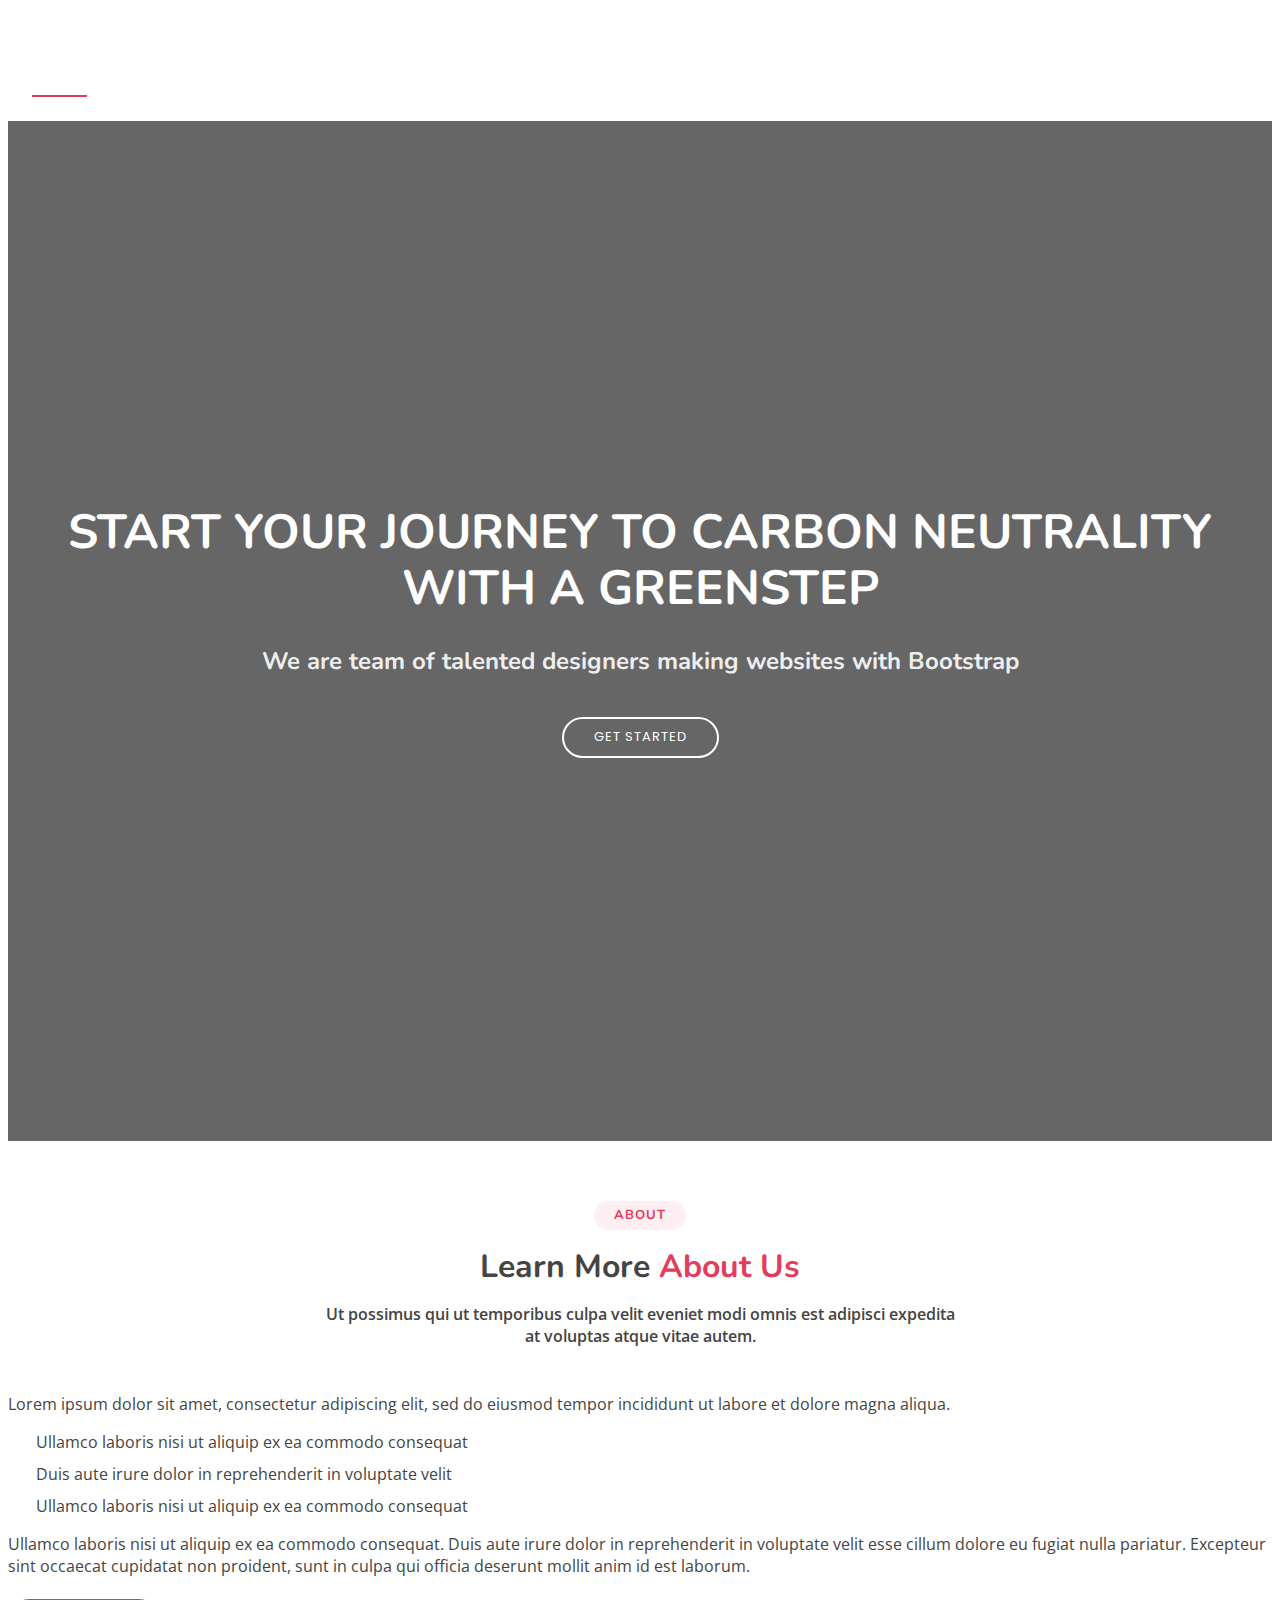
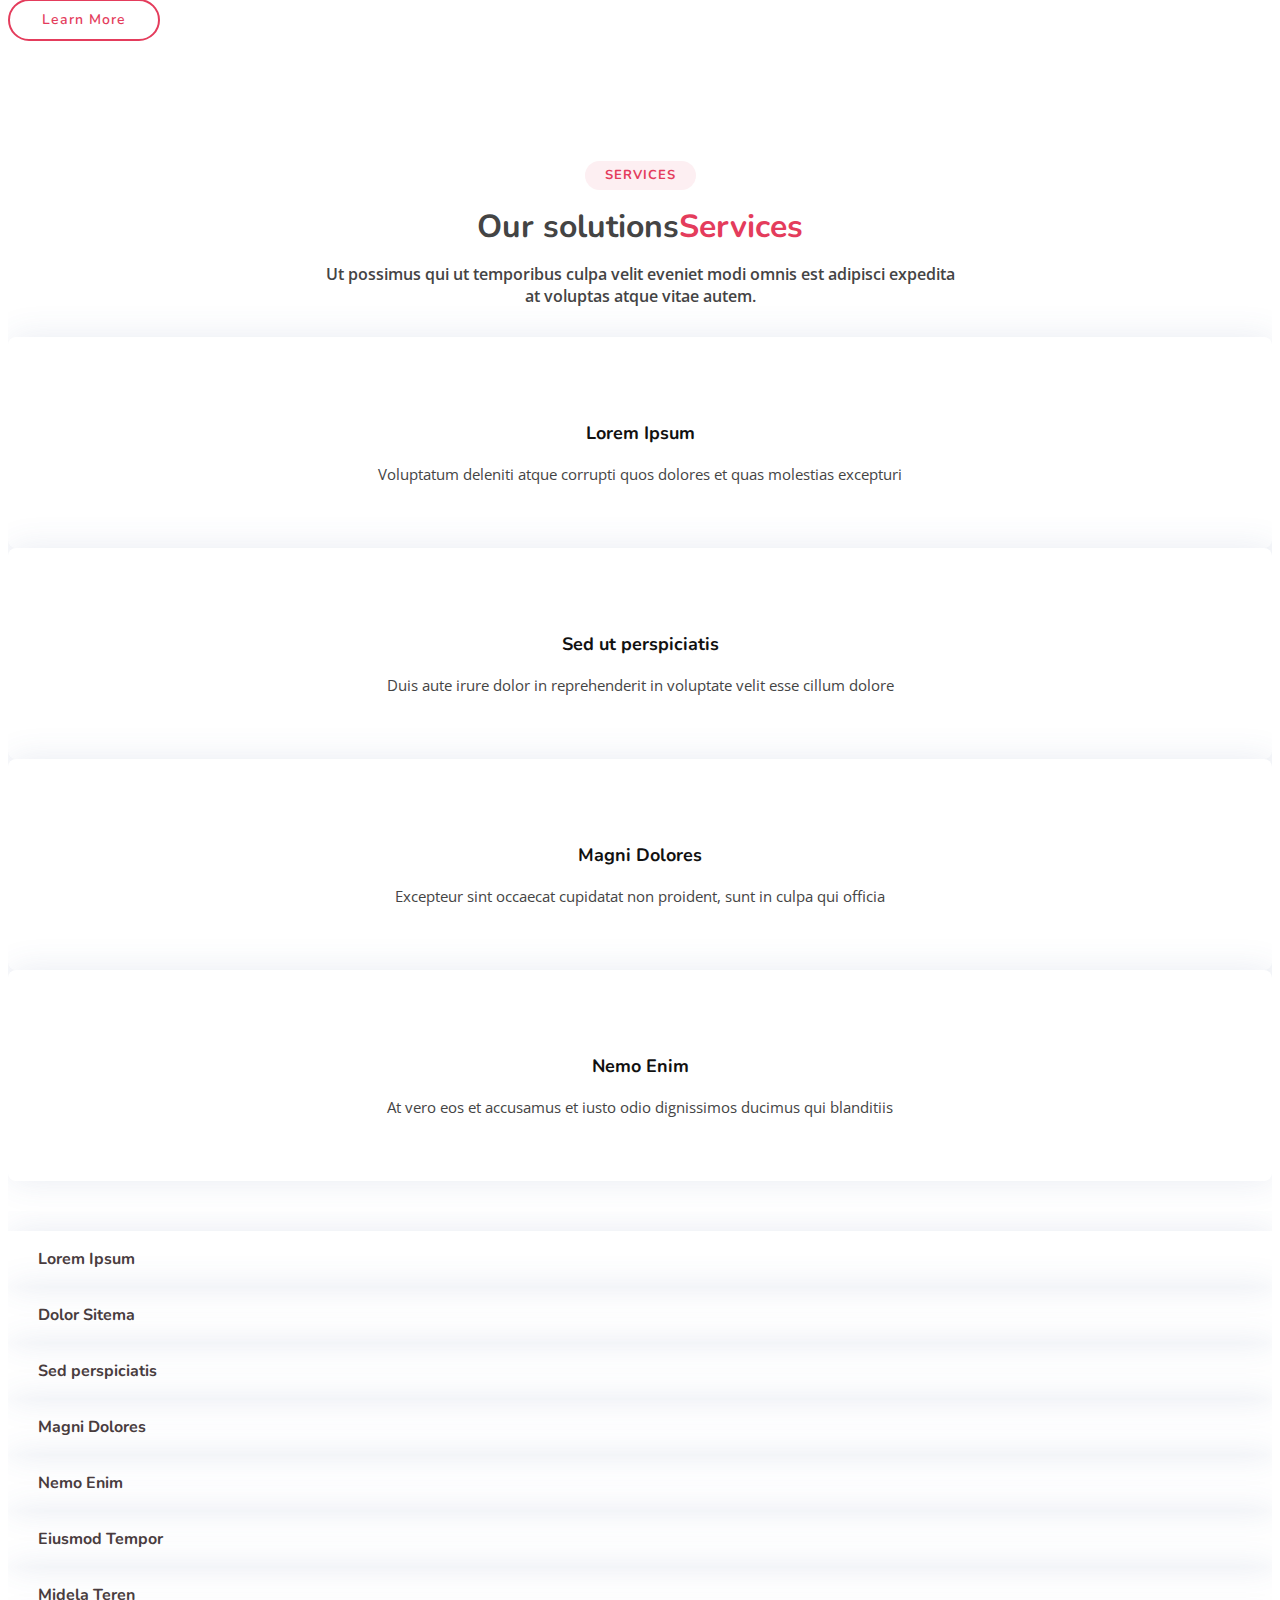
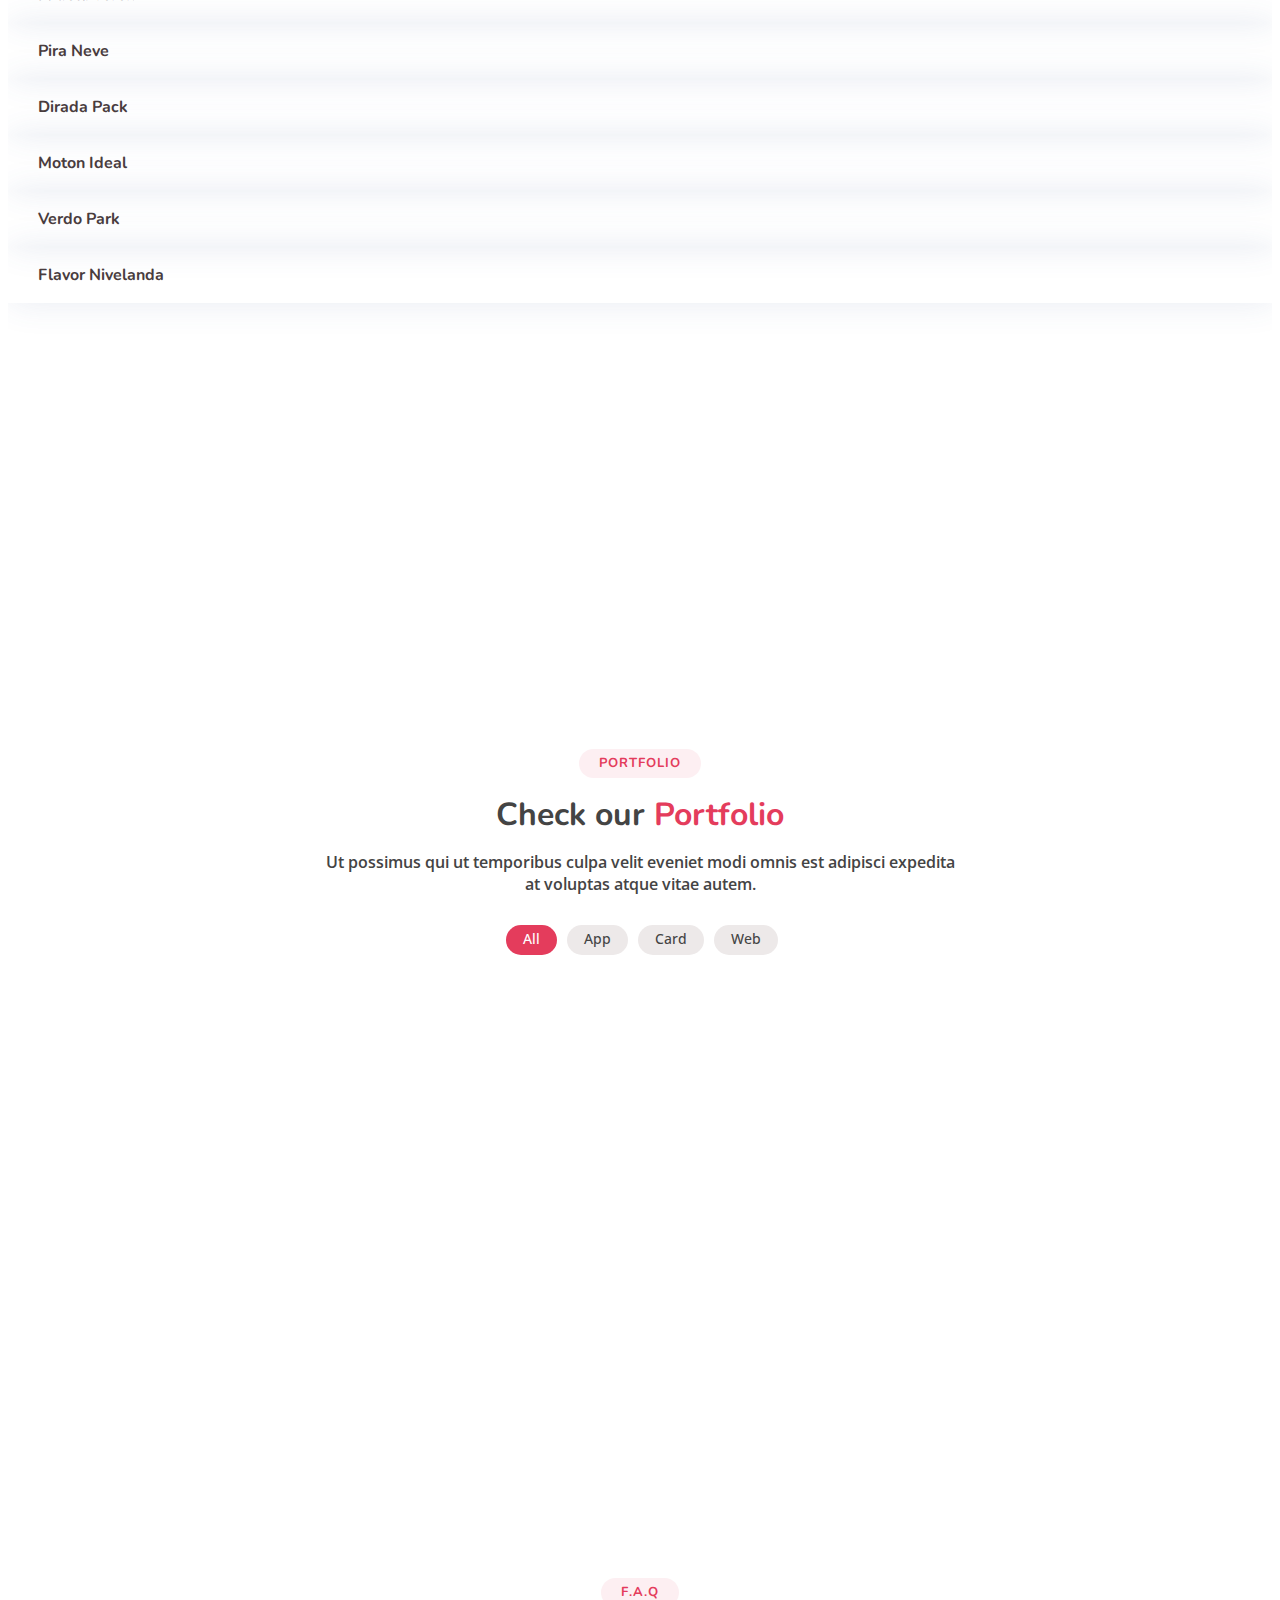
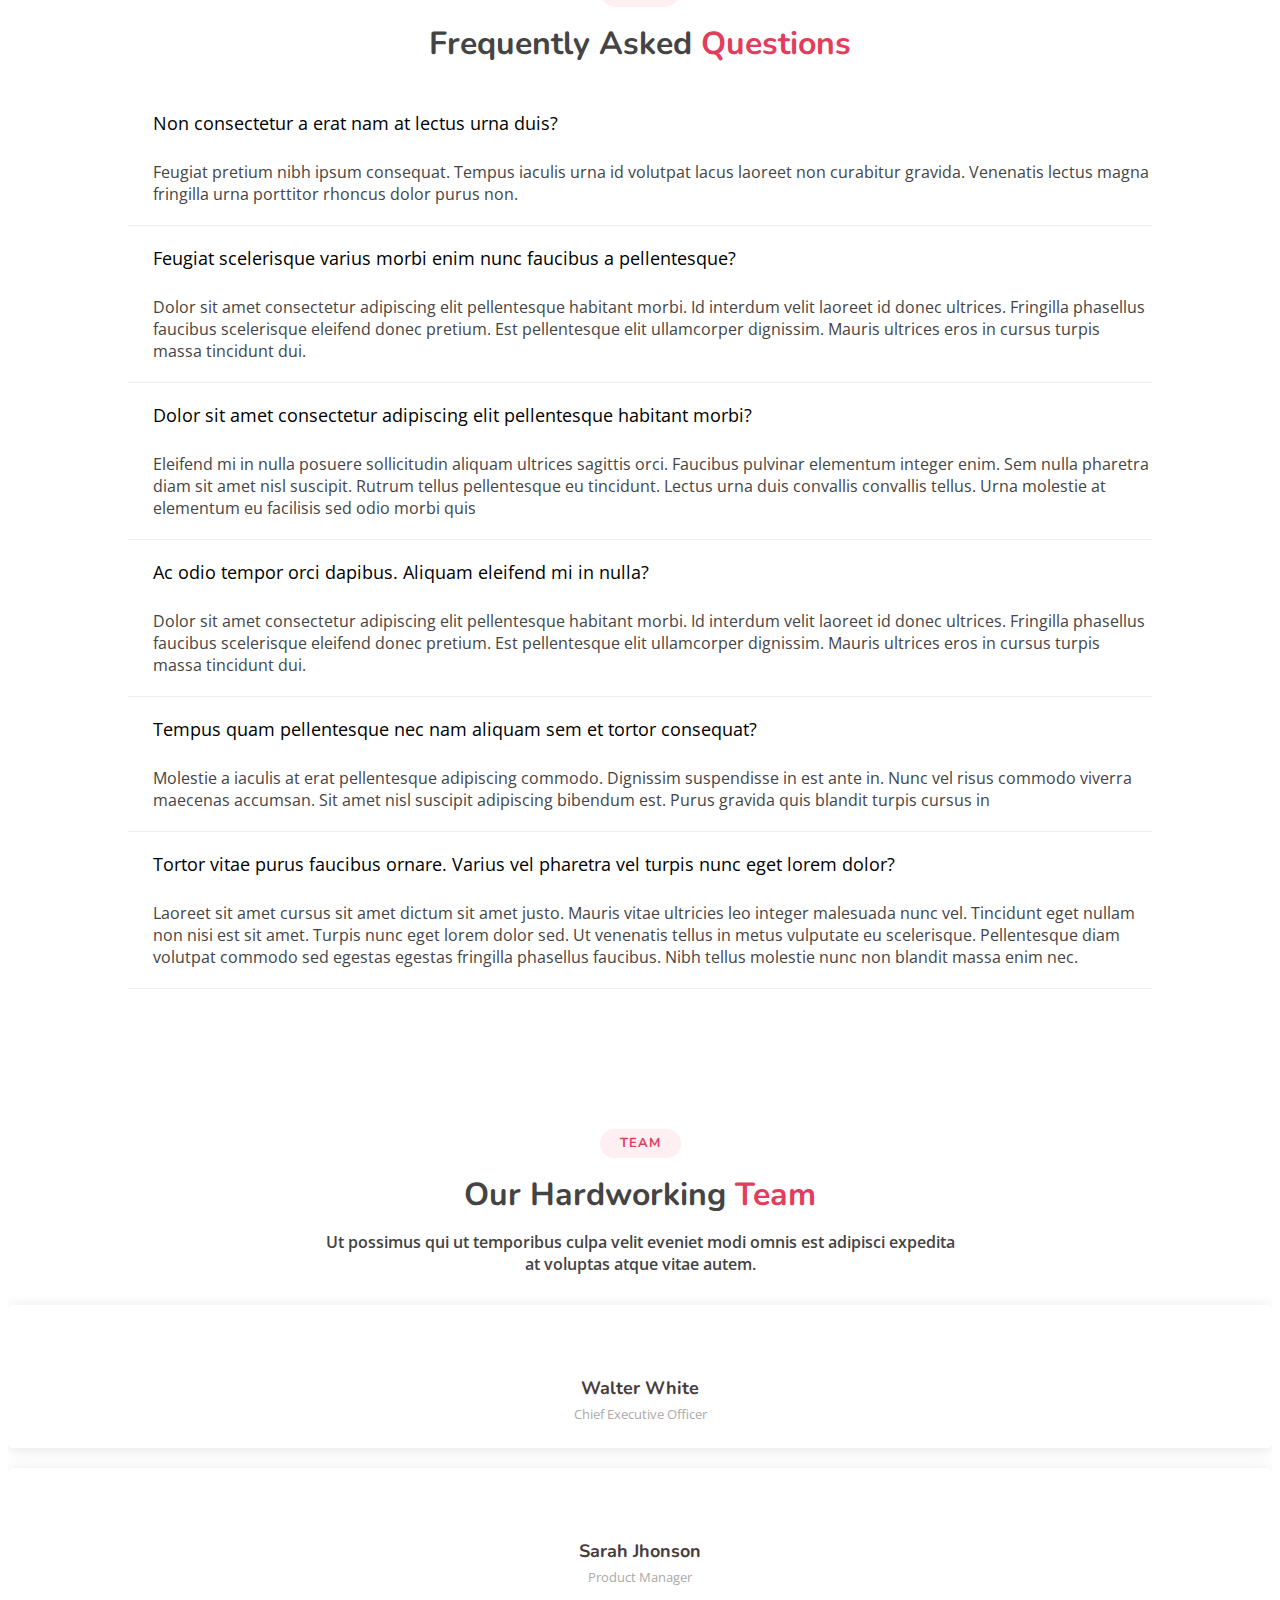
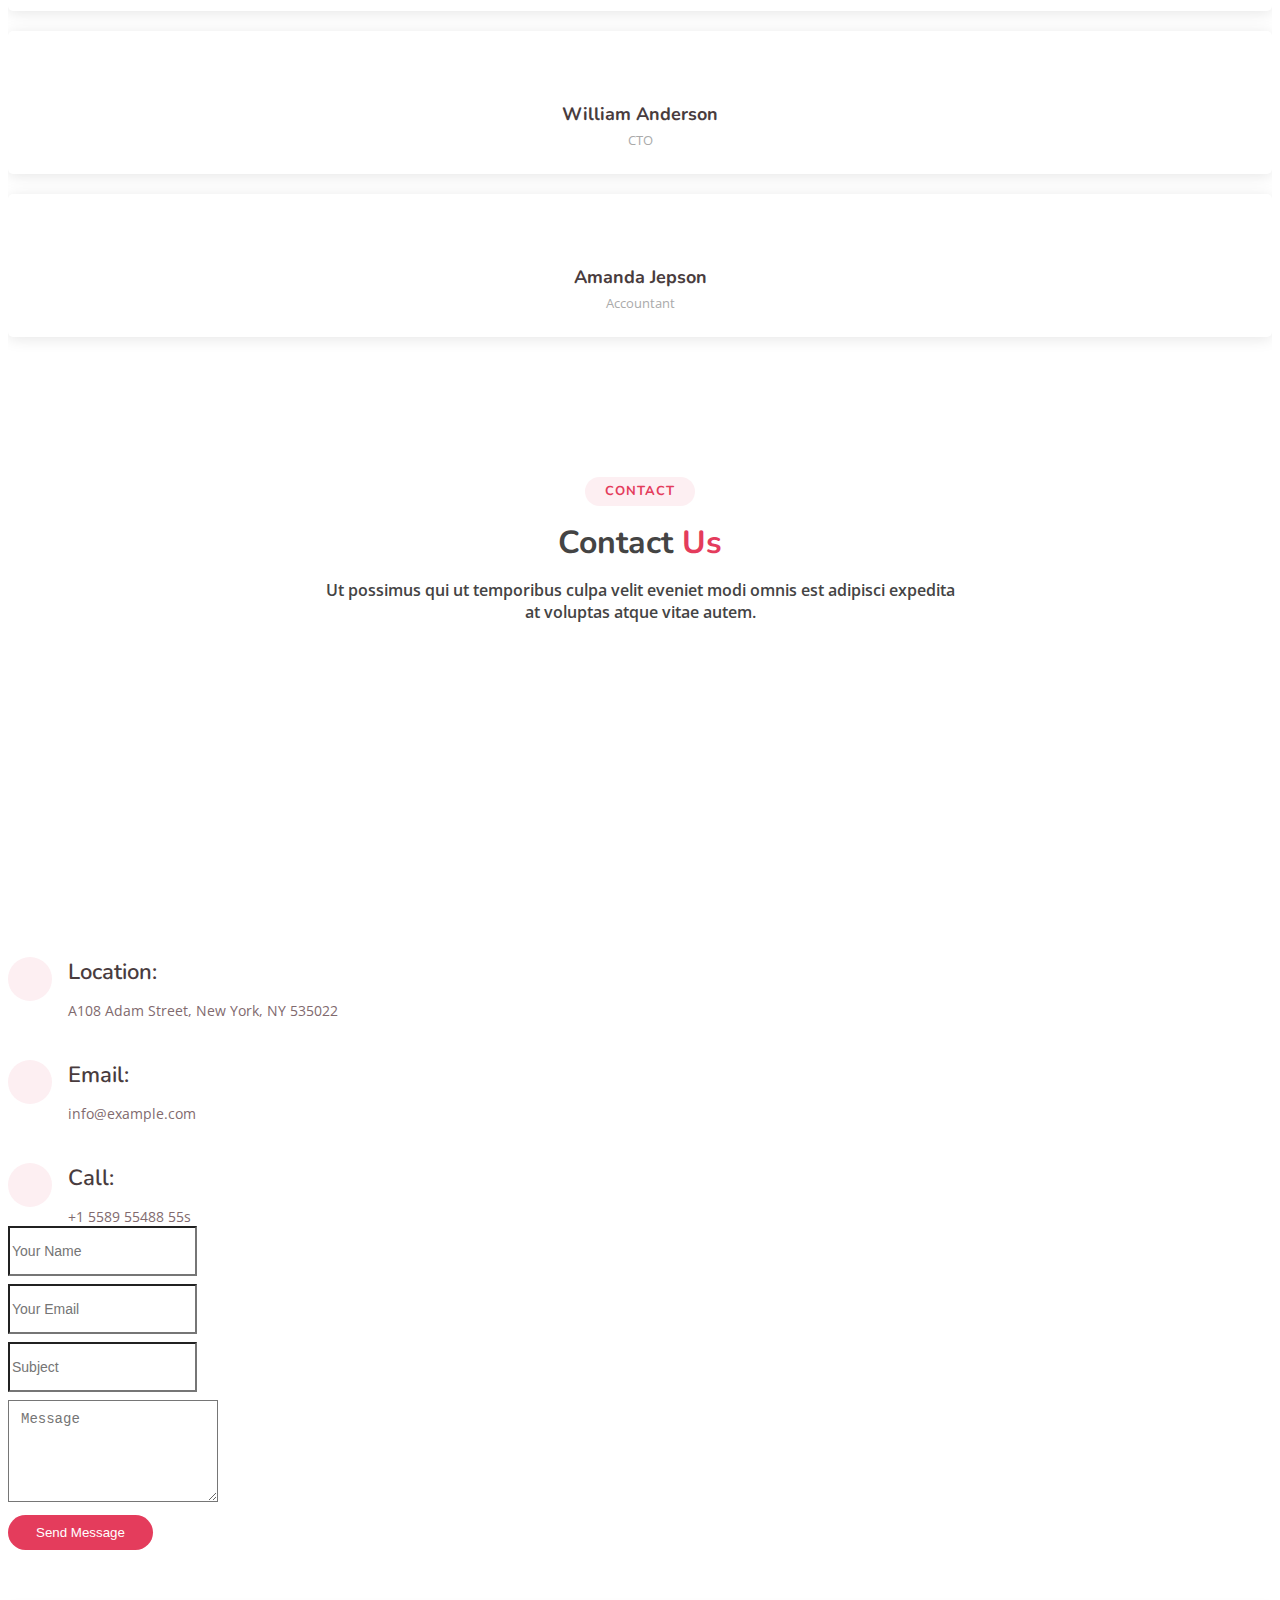
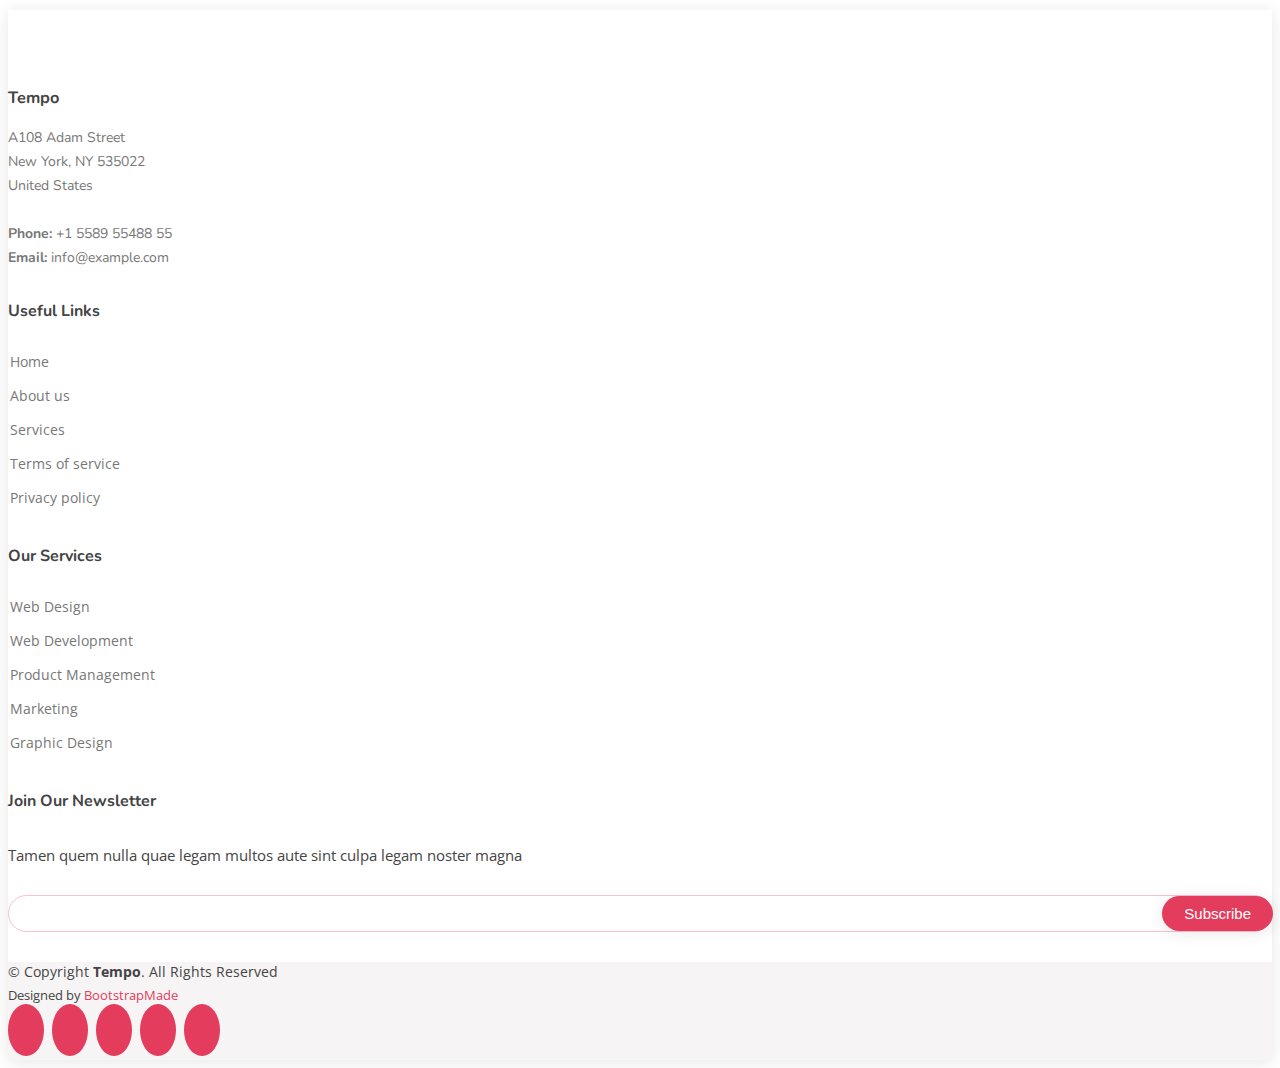
==== index.html @ c3f95649 "add video background" ====
<!DOCTYPE html>
<html lang="en">

<head>
  <meta charset="utf-8">
  <meta content="width=device-width, initial-scale=1.0" name="viewport">

  <title>Tempo Bootstrap Template - Index</title>
  <meta content="" name="description">
  <meta content="" name="keywords">

  <!-- Favicons -->
  <link href="assets/img/favicon.png" rel="icon">
  <link href="assets/img/apple-touch-icon.png" rel="apple-touch-icon">

  <!-- Google Fonts -->
  <link href="https://fonts.googleapis.com/css?family=Open+Sans:300,300i,400,400i,600,600i,700,700i|Nunito:300,300i,400,400i,600,600i,700,700i|Poppins:300,300i,400,400i,500,500i,600,600i,700,700i" rel="stylesheet">

  <!-- Vendor CSS Files -->
  <link href="assets/vendor/bootstrap/css/bootstrap.min.css" rel="stylesheet">
  <link href="assets/vendor/bootstrap-icons/bootstrap-icons.css" rel="stylesheet">
  <link href="assets/vendor/boxicons/css/boxicons.min.css" rel="stylesheet">
  <link href="assets/vendor/glightbox/css/glightbox.min.css" rel="stylesheet">
  <link href="assets/vendor/remixicon/remixicon.css" rel="stylesheet">
  <link href="assets/vendor/swiper/swiper-bundle.min.css" rel="stylesheet">

  <!-- Template Main CSS File -->
  <link href="assets/css/style.css" rel="stylesheet">

  <!-- =======================================================
  * Template Name: Tempo - v4.7.0
  * Template URL: https://bootstrapmade.com/tempo-free-onepage-bootstrap-theme/
  * Author: BootstrapMade.com
  * License: https://bootstrapmade.com/license/
  ======================================================== -->
</head>

<body>

  <!-- ======= Header ======= -->
  <header id="header" class="fixed-top ">
    <div class="container d-flex align-items-center justify-content-between">

      <h1 class="logo"><a href="index.html">Greenstep</a></h1>
      <!-- Uncomment below if you prefer to use an image logo -->
      <!-- <a href="index.html" class="logo"><img src="assets/img/logo.png" alt="" class="img-fluid"></a>-->

      <nav id="navbar" class="navbar">
        <ul>
          <li><a class="nav-link scrollto active" href="#hero">Home</a></li>
          <li><a class="nav-link scrollto" href="#about">About</a></li>
          <li><a class="nav-link scrollto" href="#services">Solutions</a></li>
          <li><a class="nav-link scrollto " href="#portfolio">Portfolio</a></li>
          <li><a class="nav-link scrollto" href="#team">Team</a></li>
          <li><a href="blog.html">Blog</a></li>
          <li><a href="impressum.html">Impressum</a></li> 
          <li><a class="nav-link scrollto" href="#contact">Contact</a></li>
        </ul>
        <i class="bi bi-list mobile-nav-toggle"></i>
      </nav><!-- .navbar -->

    </div>
  </header><!-- End Header -->

  <!-- ======= Hero Section ======= -->
  <section id="hero">
    <video autoplay muted loop id="forrestVideo">
      <source  src="/assets/forrest.mp4" type="video/mp4">
    </video>
    <div class="hero-container">
      
      <h1>Start your journey to carbon neutrality with a greenstep</h1>
      <h2>We are team of talented designers making websites with Bootstrap</h2>
      <a href="#about" class="btn-get-started scrollto">Get Started</a>
      
    </div>
  </section><!-- End Hero -->

  <main id="main">

    <!-- ======= About Section ======= -->
    <section id="about" class="about">
      <div class="container">

        <div class="section-title">
          <h2>About</h2>
          <h3>Learn More <span>About Us</span></h3>
          <p>Ut possimus qui ut temporibus culpa velit eveniet modi omnis est adipisci expedita at voluptas atque vitae autem.</p>
        </div>

        <div class="row content">
          <div class="col-lg-6">
            <p>
              Lorem ipsum dolor sit amet, consectetur adipiscing elit, sed do eiusmod tempor incididunt ut labore et dolore
              magna aliqua.
            </p>
            <ul>
              <li><i class="ri-check-double-line"></i> Ullamco laboris nisi ut aliquip ex ea commodo consequat</li>
              <li><i class="ri-check-double-line"></i> Duis aute irure dolor in reprehenderit in voluptate velit</li>
              <li><i class="ri-check-double-line"></i> Ullamco laboris nisi ut aliquip ex ea commodo consequat</li>
            </ul>
          </div>
          <div class="col-lg-6 pt-4 pt-lg-0">
            <p>
              Ullamco laboris nisi ut aliquip ex ea commodo consequat. Duis aute irure dolor in reprehenderit in voluptate
              velit esse cillum dolore eu fugiat nulla pariatur. Excepteur sint occaecat cupidatat non proident, sunt in
              culpa qui officia deserunt mollit anim id est laborum.
            </p>
            <a href="#" class="btn-learn-more">Learn More</a>
          </div>
        </div>

      </div>
    </section><!-- End About Section -->

    <!-- ======= Services Section ======= -->
    <section id="services" class="services">
      <div class="container">

        <div class="section-title">
          <h2>Services</h2>
          <h3>Our solutions<span>Services</span></h3>
          <p>Ut possimus qui ut temporibus culpa velit eveniet modi omnis est adipisci expedita at voluptas atque vitae autem.</p>
        </div>

        <div class="row">
          <div class="col-md-6 col-lg-3 d-flex align-items-stretch mb-5 mb-lg-0">
            <div class="icon-box">
              <div class="icon"><i class="bx bxl-dribbble"></i></div>
              <h4 class="title"><a href="">Lorem Ipsum</a></h4>
              <p class="description">Voluptatum deleniti atque corrupti quos dolores et quas molestias excepturi</p>
            </div>
          </div>

          <div class="col-md-6 col-lg-3 d-flex align-items-stretch mb-5 mb-lg-0">
            <div class="icon-box">
              <div class="icon"><i class="bx bx-file"></i></div>
              <h4 class="title"><a href="">Sed ut perspiciatis</a></h4>
              <p class="description">Duis aute irure dolor in reprehenderit in voluptate velit esse cillum dolore</p>
            </div>
          </div>

          <div class="col-md-6 col-lg-3 d-flex align-items-stretch mb-5 mb-lg-0">
            <div class="icon-box">
              <div class="icon"><i class="bx bx-tachometer"></i></div>
              <h4 class="title"><a href="">Magni Dolores</a></h4>
              <p class="description">Excepteur sint occaecat cupidatat non proident, sunt in culpa qui officia</p>
            </div>
          </div>

          <div class="col-md-6 col-lg-3 d-flex align-items-stretch mb-5 mb-lg-0">
            <div class="icon-box">
              <div class="icon"><i class="bx bx-world"></i></div>
              <h4 class="title"><a href="">Nemo Enim</a></h4>
              <p class="description">At vero eos et accusamus et iusto odio dignissimos ducimus qui blanditiis</p>
            </div>
          </div>

        </div>

      </div>
    </section><!-- End Services Section -->

    <!-- ======= Features Section ======= -->
    <section id="features" class="features">
      <div class="container">

        <div class="row">
          <div class="col-lg-3 col-md-4 col-6 col-6">
            <div class="icon-box">
              <i class="ri-store-line" style="color: #ffbb2c;"></i>
              <h3><a href="">Lorem Ipsum</a></h3>
            </div>
          </div>
          <div class="col-lg-3 col-md-4 col-6">
            <div class="icon-box">
              <i class="ri-bar-chart-box-line" style="color: #5578ff;"></i>
              <h3><a href="">Dolor Sitema</a></h3>
            </div>
          </div>
          <div class="col-lg-3 col-md-4 col-6 mt-4 mt-md-0">
            <div class="icon-box">
              <i class="ri-calendar-todo-line" style="color: #e80368;"></i>
              <h3><a href="">Sed perspiciatis</a></h3>
            </div>
          </div>
          <div class="col-lg-3 col-md-4 col-6 mt-4 mt-lg-0">
            <div class="icon-box">
              <i class="ri-paint-brush-line" style="color: #e361ff;"></i>
              <h3><a href="">Magni Dolores</a></h3>
            </div>
          </div>
          <div class="col-lg-3 col-md-4 col-6 mt-4">
            <div class="icon-box">
              <i class="ri-database-2-line" style="color: #47aeff;"></i>
              <h3><a href="">Nemo Enim</a></h3>
            </div>
          </div>
          <div class="col-lg-3 col-md-4 col-6 mt-4">
            <div class="icon-box">
              <i class="ri-gradienter-line" style="color: #ffa76e;"></i>
              <h3><a href="">Eiusmod Tempor</a></h3>
            </div>
          </div>
          <div class="col-lg-3 col-md-4 col-6 mt-4">
            <div class="icon-box">
              <i class="ri-file-list-3-line" style="color: #11dbcf;"></i>
              <h3><a href="">Midela Teren</a></h3>
            </div>
          </div>
          <div class="col-lg-3 col-md-4 col-6 mt-4">
            <div class="icon-box">
              <i class="ri-price-tag-2-line" style="color: #4233ff;"></i>
              <h3><a href="">Pira Neve</a></h3>
            </div>
          </div>
          <div class="col-lg-3 col-md-4 col-6 mt-4">
            <div class="icon-box">
              <i class="ri-anchor-line" style="color: #b2904f;"></i>
              <h3><a href="">Dirada Pack</a></h3>
            </div>
          </div>
          <div class="col-lg-3 col-md-4 col-6 mt-4">
            <div class="icon-box">
              <i class="ri-disc-line" style="color: #b20969;"></i>
              <h3><a href="">Moton Ideal</a></h3>
            </div>
          </div>
          <div class="col-lg-3 col-md-4 col-6 mt-4">
            <div class="icon-box">
              <i class="ri-base-station-line" style="color: #ff5828;"></i>
              <h3><a href="">Verdo Park</a></h3>
            </div>
          </div>
          <div class="col-lg-3 col-md-4 col-6 mt-4">
            <div class="icon-box">
              <i class="ri-fingerprint-line" style="color: #29cc61;"></i>
              <h3><a href="">Flavor Nivelanda</a></h3>
            </div>
          </div>
        </div>

      </div>
    </section><!-- End Features Section -->

    <!-- ======= Cta Section ======= -->
    <section id="cta" class="cta">
      <div class="container">

        <div class="text-center">
          <h3>Call To Action</h3>
          <p> Duis aute irure dolor in reprehenderit in voluptate velit esse cillum dolore eu fugiat nulla pariatur. Excepteur sint occaecat cupidatat non proident, sunt in culpa qui officia deserunt mollit anim id est laborum.</p>
          <a class="cta-btn" href="#">Call To Action</a>
        </div>

      </div>
    </section><!-- End Cta Section -->

    <!-- ======= Portfolio Section ======= -->
    <section id="portfolio" class="portfolio">
      <div class="container">

        <div class="section-title">
          <h2>Portfolio</h2>
          <h3>Check our <span>Portfolio</span></h3>
          <p>Ut possimus qui ut temporibus culpa velit eveniet modi omnis est adipisci expedita at voluptas atque vitae autem.</p>
        </div>

        <div class="row">
          <div class="col-lg-12 d-flex justify-content-center">
            <ul id="portfolio-flters">
              <li data-filter="*" class="filter-active">All</li>
              <li data-filter=".filter-app">App</li>
              <li data-filter=".filter-card">Card</li>
              <li data-filter=".filter-web">Web</li>
            </ul>
          </div>
        </div>

        <div class="row portfolio-container">

          <div class="col-lg-4 col-md-6 portfolio-item filter-app">
            <img src="assets/img/portfolio/portfolio-1.jpg" class="img-fluid" alt="">
            <div class="portfolio-info">
              <h4>App 1</h4>
              <p>App</p>
              <a href="assets/img/portfolio/portfolio-1.jpg" data-gallery="portfolioGallery" class="portfolio-lightbox preview-link" title="App 1"><i class="bx bx-plus"></i></a>
              <a href="portfolio-details.html" class="details-link" title="More Details"><i class="bx bx-link"></i></a>
            </div>
          </div>

          <div class="col-lg-4 col-md-6 portfolio-item filter-web">
            <img src="assets/img/portfolio/portfolio-2.jpg" class="img-fluid" alt="">
            <div class="portfolio-info">
              <h4>Web 3</h4>
              <p>Web</p>
              <a href="assets/img/portfolio/portfolio-2.jpg" data-gallery="portfolioGallery" class="portfolio-lightbox preview-link" title="Web 3"><i class="bx bx-plus"></i></a>
              <a href="portfolio-details.html" class="details-link" title="More Details"><i class="bx bx-link"></i></a>
            </div>
          </div>

          <div class="col-lg-4 col-md-6 portfolio-item filter-app">
            <img src="assets/img/portfolio/portfolio-3.jpg" class="img-fluid" alt="">
            <div class="portfolio-info">
              <h4>App 2</h4>
              <p>App</p>
              <a href="assets/img/portfolio/portfolio-3.jpg" data-gallery="portfolioGallery" class="portfolio-lightbox preview-link" title="App 2"><i class="bx bx-plus"></i></a>
              <a href="portfolio-details.html" class="details-link" title="More Details"><i class="bx bx-link"></i></a>
            </div>
          </div>

          <div class="col-lg-4 col-md-6 portfolio-item filter-card">
            <img src="assets/img/portfolio/portfolio-4.jpg" class="img-fluid" alt="">
            <div class="portfolio-info">
              <h4>Card 2</h4>
              <p>Card</p>
              <a href="assets/img/portfolio/portfolio-4.jpg" data-gallery="portfolioGallery" class="portfolio-lightbox preview-link" title="Card 2"><i class="bx bx-plus"></i></a>
              <a href="portfolio-details.html" class="details-link" title="More Details"><i class="bx bx-link"></i></a>
            </div>
          </div>

          <div class="col-lg-4 col-md-6 portfolio-item filter-web">
            <img src="assets/img/portfolio/portfolio-5.jpg" class="img-fluid" alt="">
            <div class="portfolio-info">
              <h4>Web 2</h4>
              <p>Web</p>
              <a href="assets/img/portfolio/portfolio-5.jpg" data-gallery="portfolioGallery" class="portfolio-lightbox preview-link" title="Web 2"><i class="bx bx-plus"></i></a>
              <a href="portfolio-details.html" class="details-link" title="More Details"><i class="bx bx-link"></i></a>
            </div>
          </div>

          <div class="col-lg-4 col-md-6 portfolio-item filter-app">
            <img src="assets/img/portfolio/portfolio-6.jpg" class="img-fluid" alt="">
            <div class="portfolio-info">
              <h4>App 3</h4>
              <p>App</p>
              <a href="assets/img/portfolio/portfolio-6.jpg" data-gallery="portfolioGallery" class="portfolio-lightbox preview-link" title="App 3"><i class="bx bx-plus"></i></a>
              <a href="portfolio-details.html" class="details-link" title="More Details"><i class="bx bx-link"></i></a>
            </div>
          </div>

          <div class="col-lg-4 col-md-6 portfolio-item filter-card">
            <img src="assets/img/portfolio/portfolio-7.jpg" class="img-fluid" alt="">
            <div class="portfolio-info">
              <h4>Card 1</h4>
              <p>Card</p>
              <a href="assets/img/portfolio/portfolio-7.jpg" data-gallery="portfolioGallery" class="portfolio-lightbox preview-link" title="Card 1"><i class="bx bx-plus"></i></a>
              <a href="portfolio-details.html" class="details-link" title="More Details"><i class="bx bx-link"></i></a>
            </div>
          </div>

          <div class="col-lg-4 col-md-6 portfolio-item filter-card">
            <img src="assets/img/portfolio/portfolio-8.jpg" class="img-fluid" alt="">
            <div class="portfolio-info">
              <h4>Card 3</h4>
              <p>Card</p>
              <a href="assets/img/portfolio/portfolio-8.jpg" data-gallery="portfolioGallery" class="portfolio-lightbox preview-link" title="Card 3"><i class="bx bx-plus"></i></a>
              <a href="portfolio-details.html" class="details-link" title="More Details"><i class="bx bx-link"></i></a>
            </div>
          </div>

          <div class="col-lg-4 col-md-6 portfolio-item filter-web">
            <img src="assets/img/portfolio/portfolio-9.jpg" class="img-fluid" alt="">
            <div class="portfolio-info">
              <h4>Web 3</h4>
              <p>Web</p>
              <a href="assets/img/portfolio/portfolio-9.jpg" data-gallery="portfolioGallery" class="portfolio-lightbox preview-link" title="Web 3"><i class="bx bx-plus"></i></a>
              <a href="portfolio-details.html" class="details-link" title="More Details"><i class="bx bx-link"></i></a>
            </div>
          </div>

        </div>

      </div>
    </section><!-- End Portfolio Section -->

  

    <!-- ======= Pricing Section ======= -->
   

    <!-- ======= F.A.Q Section ======= -->
    <section id="faq" class="faq">
      <div class="container">

        <div class="section-title">
          <h2>F.A.Q</h2>
          <h3>Frequently Asked <span>Questions</span></h3>
        </div>

        <ul class="faq-list">

          <li>
            <div data-bs-toggle="collapse" class="collapsed question" href="#faq1">Non consectetur a erat nam at lectus urna duis? <i class="bi bi-chevron-down icon-show"></i><i class="bi bi-chevron-up icon-close"></i></div>
            <div id="faq1" class="collapse" data-bs-parent=".faq-list">
              <p>
                Feugiat pretium nibh ipsum consequat. Tempus iaculis urna id volutpat lacus laoreet non curabitur gravida. Venenatis lectus magna fringilla urna porttitor rhoncus dolor purus non.
              </p>
            </div>
          </li>

          <li>
            <div data-bs-toggle="collapse" href="#faq2" class="collapsed question">Feugiat scelerisque varius morbi enim nunc faucibus a pellentesque? <i class="bi bi-chevron-down icon-show"></i><i class="bi bi-chevron-up icon-close"></i></div>
            <div id="faq2" class="collapse" data-bs-parent=".faq-list">
              <p>
                Dolor sit amet consectetur adipiscing elit pellentesque habitant morbi. Id interdum velit laoreet id donec ultrices. Fringilla phasellus faucibus scelerisque eleifend donec pretium. Est pellentesque elit ullamcorper dignissim. Mauris ultrices eros in cursus turpis massa tincidunt dui.
              </p>
            </div>
          </li>

          <li>
            <div data-bs-toggle="collapse" href="#faq3" class="collapsed question">Dolor sit amet consectetur adipiscing elit pellentesque habitant morbi? <i class="bi bi-chevron-down icon-show"></i><i class="bi bi-chevron-up icon-close"></i></div>
            <div id="faq3" class="collapse" data-bs-parent=".faq-list">
              <p>
                Eleifend mi in nulla posuere sollicitudin aliquam ultrices sagittis orci. Faucibus pulvinar elementum integer enim. Sem nulla pharetra diam sit amet nisl suscipit. Rutrum tellus pellentesque eu tincidunt. Lectus urna duis convallis convallis tellus. Urna molestie at elementum eu facilisis sed odio morbi quis
              </p>
            </div>
          </li>

          <li>
            <div data-bs-toggle="collapse" href="#faq4" class="collapsed question">Ac odio tempor orci dapibus. Aliquam eleifend mi in nulla? <i class="bi bi-chevron-down icon-show"></i><i class="bi bi-chevron-up icon-close"></i></div>
            <div id="faq4" class="collapse" data-bs-parent=".faq-list">
              <p>
                Dolor sit amet consectetur adipiscing elit pellentesque habitant morbi. Id interdum velit laoreet id donec ultrices. Fringilla phasellus faucibus scelerisque eleifend donec pretium. Est pellentesque elit ullamcorper dignissim. Mauris ultrices eros in cursus turpis massa tincidunt dui.
              </p>
            </div>
          </li>

          <li>
            <div data-bs-toggle="collapse" href="#faq5" class="collapsed question">Tempus quam pellentesque nec nam aliquam sem et tortor consequat? <i class="bi bi-chevron-down icon-show"></i><i class="bi bi-chevron-up icon-close"></i></div>
            <div id="faq5" class="collapse" data-bs-parent=".faq-list">
              <p>
                Molestie a iaculis at erat pellentesque adipiscing commodo. Dignissim suspendisse in est ante in. Nunc vel risus commodo viverra maecenas accumsan. Sit amet nisl suscipit adipiscing bibendum est. Purus gravida quis blandit turpis cursus in
              </p>
            </div>
          </li>

          <li>
            <div data-bs-toggle="collapse" href="#faq6" class="collapsed question">Tortor vitae purus faucibus ornare. Varius vel pharetra vel turpis nunc eget lorem dolor? <i class="bi bi-chevron-down icon-show"></i><i class="bi bi-chevron-up icon-close"></i></div>
            <div id="faq6" class="collapse" data-bs-parent=".faq-list">
              <p>
                Laoreet sit amet cursus sit amet dictum sit amet justo. Mauris vitae ultricies leo integer malesuada nunc vel. Tincidunt eget nullam non nisi est sit amet. Turpis nunc eget lorem dolor sed. Ut venenatis tellus in metus vulputate eu scelerisque. Pellentesque diam volutpat commodo sed egestas egestas fringilla phasellus faucibus. Nibh tellus molestie nunc non blandit massa enim nec.
              </p>
            </div>
          </li>

        </ul>

      </div>
    </section><!-- End F.A.Q Section -->

    <!-- ======= Team Section ======= -->
    <section id="team" class="team">
      <div class="container">

        <div class="section-title">
          <h2>Team</h2>
          <h3>Our Hardworking <span>Team</span></h3>
          <p>Ut possimus qui ut temporibus culpa velit eveniet modi omnis est adipisci expedita at voluptas atque vitae autem.</p>
        </div>

        <div class="row">

          <div class="col-lg-3 col-md-6 d-flex align-items-stretch">
            <div class="member">
              <div class="member-img">
                <img src="assets/img/team/team-1.jpg" class="img-fluid" alt="">
                <div class="social">
                  <a href=""><i class="bi bi-twitter"></i></a>
                  <a href=""><i class="bi bi-facebook"></i></a>
                  <a href=""><i class="bi bi-instagram"></i></a>
                  <a href=""><i class="bi bi-linkedin"></i></a>
                </div>
              </div>
              <div class="member-info">
                <h4>Walter White</h4>
                <span>Chief Executive Officer</span>
              </div>
            </div>
          </div>

          <div class="col-lg-3 col-md-6 d-flex align-items-stretch">
            <div class="member">
              <div class="member-img">
                <img src="assets/img/team/team-2.jpg" class="img-fluid" alt="">
                <div class="social">
                  <a href=""><i class="bi bi-twitter"></i></a>
                  <a href=""><i class="bi bi-facebook"></i></a>
                  <a href=""><i class="bi bi-instagram"></i></a>
                  <a href=""><i class="bi bi-linkedin"></i></a>
                </div>
              </div>
              <div class="member-info">
                <h4>Sarah Jhonson</h4>
                <span>Product Manager</span>
              </div>
            </div>
          </div>

          <div class="col-lg-3 col-md-6 d-flex align-items-stretch">
            <div class="member">
              <div class="member-img">
                <img src="assets/img/team/team-3.jpg" class="img-fluid" alt="">
                <div class="social">
                  <a href=""><i class="bi bi-twitter"></i></a>
                  <a href=""><i class="bi bi-facebook"></i></a>
                  <a href=""><i class="bi bi-instagram"></i></a>
                  <a href=""><i class="bi bi-linkedin"></i></a>
                </div>
              </div>
              <div class="member-info">
                <h4>William Anderson</h4>
                <span>CTO</span>
              </div>
            </div>
          </div>

          <div class="col-lg-3 col-md-6 d-flex align-items-stretch">
            <div class="member">
              <div class="member-img">
                <img src="assets/img/team/team-4.jpg" class="img-fluid" alt="">
                <div class="social">
                  <a href=""><i class="bi bi-twitter"></i></a>
                  <a href=""><i class="bi bi-facebook"></i></a>
                  <a href=""><i class="bi bi-instagram"></i></a>
                  <a href=""><i class="bi bi-linkedin"></i></a>
                </div>
              </div>
              <div class="member-info">
                <h4>Amanda Jepson</h4>
                <span>Accountant</span>
              </div>
            </div>
          </div>

        </div>

      </div>
    </section><!-- End Team Section -->

    <!-- ======= Contact Section ======= -->
    <section id="contact" class="contact">
      <div class="container">

        <div class="section-title">
          <h2>Contact</h2>
          <h3>Contact <span>Us</span></h3>
          <p>Ut possimus qui ut temporibus culpa velit eveniet modi omnis est adipisci expedita at voluptas atque vitae autem.</p>
        </div>

        <div>
          <iframe style="border:0; width: 100%; height: 270px;" src="https://www.google.com/maps/embed?pb=!1m14!1m8!1m3!1d12097.433213460943!2d-74.0062269!3d40.7101282!3m2!1i1024!2i768!4f13.1!3m3!1m2!1s0x0%3A0xb89d1fe6bc499443!2sDowntown+Conference+Center!5e0!3m2!1smk!2sbg!4v1539943755621" frameborder="0" allowfullscreen></iframe>
        </div>

        <div class="row mt-5">

          <div class="col-lg-4">
            <div class="info">
              <div class="address">
                <i class="bi bi-geo-alt"></i>
                <h4>Location:</h4>
                <p>A108 Adam Street, New York, NY 535022</p>
              </div>

              <div class="email">
                <i class="bi bi-envelope"></i>
                <h4>Email:</h4>
                <p>info@example.com</p>
              </div>

              <div class="phone">
                <i class="bi bi-phone"></i>
                <h4>Call:</h4>
                <p>+1 5589 55488 55s</p>
              </div>

            </div>

          </div>

          <div class="col-lg-8 mt-5 mt-lg-0">

            <form action="forms/contact.php" method="post" role="form" class="php-email-form">
              <div class="row">
                <div class="col-md-6 form-group">
                  <input type="text" name="name" class="form-control" id="name" placeholder="Your Name" required>
                </div>
                <div class="col-md-6 form-group mt-3 mt-md-0">
                  <input type="email" class="form-control" name="email" id="email" placeholder="Your Email" required>
                </div>
              </div>
              <div class="form-group mt-3">
                <input type="text" class="form-control" name="subject" id="subject" placeholder="Subject" required>
              </div>
              <div class="form-group mt-3">
                <textarea class="form-control" name="message" rows="5" placeholder="Message" required></textarea>
              </div>
              <div class="my-3">
                <div class="loading">Loading</div>
                <div class="error-message"></div>
                <div class="sent-message">Your message has been sent. Thank you!</div>
              </div>
              <div class="text-center"><button type="submit">Send Message</button></div>
            </form>

          </div>

        </div>

      </div>
    </section><!-- End Contact Section -->

  </main><!-- End #main -->

  <!-- ======= Footer ======= -->
  <footer id="footer">

    <div class="footer-top">
      <div class="container">
        <div class="row">

          <div class="col-lg-3 col-md-6 footer-contact">
            <h3>Tempo</h3>
            <p>
              A108 Adam Street <br>
              New York, NY 535022<br>
              United States <br><br>
              <strong>Phone:</strong> +1 5589 55488 55<br>
              <strong>Email:</strong> info@example.com<br>
            </p>
          </div>

          <div class="col-lg-2 col-md-6 footer-links">
            <h4>Useful Links</h4>
            <ul>
              <li><i class="bx bx-chevron-right"></i> <a href="#">Home</a></li>
              <li><i class="bx bx-chevron-right"></i> <a href="#">About us</a></li>
              <li><i class="bx bx-chevron-right"></i> <a href="#">Services</a></li>
              <li><i class="bx bx-chevron-right"></i> <a href="#">Terms of service</a></li>
              <li><i class="bx bx-chevron-right"></i> <a href="#">Privacy policy</a></li>
            </ul>
          </div>

          <div class="col-lg-3 col-md-6 footer-links">
            <h4>Our Services</h4>
            <ul>
              <li><i class="bx bx-chevron-right"></i> <a href="#">Web Design</a></li>
              <li><i class="bx bx-chevron-right"></i> <a href="#">Web Development</a></li>
              <li><i class="bx bx-chevron-right"></i> <a href="#">Product Management</a></li>
              <li><i class="bx bx-chevron-right"></i> <a href="#">Marketing</a></li>
              <li><i class="bx bx-chevron-right"></i> <a href="#">Graphic Design</a></li>
            </ul>
          </div>

          <div class="col-lg-4 col-md-6 footer-newsletter">
            <h4>Join Our Newsletter</h4>
            <p>Tamen quem nulla quae legam multos aute sint culpa legam noster magna</p>
            <form action="" method="post">
              <input type="email" name="email"><input type="submit" value="Subscribe">
            </form>
          </div>

        </div>
      </div>
    </div>

    <div class="container d-md-flex py-4">

      <div class="me-md-auto text-center text-md-start">
        <div class="copyright">
          &copy; Copyright <strong><span>Tempo</span></strong>. All Rights Reserved
        </div>
        <div class="credits">
          <!-- All the links in the footer should remain intact. -->
          <!-- You can delete the links only if you purchased the pro version. -->
          <!-- Licensing information: https://bootstrapmade.com/license/ -->
          <!-- Purchase the pro version with working PHP/AJAX contact form: https://bootstrapmade.com/tempo-free-onepage-bootstrap-theme/ -->
          Designed by <a href="https://bootstrapmade.com/">BootstrapMade</a>
        </div>
      </div>
      <div class="social-links text-center text-md-right pt-3 pt-md-0">
        <a href="#" class="twitter"><i class="bx bxl-twitter"></i></a>
        <a href="#" class="facebook"><i class="bx bxl-facebook"></i></a>
        <a href="#" class="instagram"><i class="bx bxl-instagram"></i></a>
        <a href="#" class="google-plus"><i class="bx bxl-skype"></i></a>
        <a href="#" class="linkedin"><i class="bx bxl-linkedin"></i></a>
      </div>
    </div>
  </footer><!-- End Footer -->

  <a href="#" class="back-to-top d-flex align-items-center justify-content-center"><i class="bi bi-arrow-up-short"></i></a>

  <!-- Vendor JS Files -->
  <script src="assets/vendor/bootstrap/js/bootstrap.bundle.min.js"></script>
  <script src="assets/vendor/glightbox/js/glightbox.min.js"></script>
  <script src="assets/vendor/isotope-layout/isotope.pkgd.min.js"></script>
  <script src="assets/vendor/swiper/swiper-bundle.min.js"></script>
  <script src="assets/vendor/php-email-form/validate.js"></script>

  <!-- Template Main JS File -->
  <script src="assets/js/main.js"></script>

</body>

</html>
---- assets/css/style.css ----
/**
* Template Name: Tempo - v4.7.0
* Template URL: https://bootstrapmade.com/tempo-free-onepage-bootstrap-theme/
* Author: BootstrapMade.com
* License: https://bootstrapmade.com/license/
*/

/*--------------------------------------------------------------
# General
--------------------------------------------------------------*/
body {
  font-family: "Open Sans", sans-serif;
  color: #444444;
}

a {
  color: #e43c5c;
  text-decoration: none;
}

a:hover {
  color: #ea6981;
  text-decoration: none;
}

h1, h2, h3, h4, h5, h6 {
  font-family: "Nunito", sans-serif;
}

/*--------------------------------------------------------------
# Back to top button
--------------------------------------------------------------*/
.back-to-top {
  position: fixed;
  visibility: hidden;
  opacity: 0;
  right: 15px;
  bottom: 15px;
  z-index: 996;
  background: #e43c5c;
  width: 40px;
  height: 40px;
  border-radius: 50px;
  transition: all 0.4s;
}
.back-to-top i {
  font-size: 28px;
  color: #fff;
  line-height: 0;
}
.back-to-top:hover {
  background: #e9607a;
  color: #fff;
}
.back-to-top.active {
  visibility: visible;
  opacity: 1;
}

/*--------------------------------------------------------------
# Header
--------------------------------------------------------------*/
#header {
  transition: all 0.5s;
  z-index: 997;
  padding: 20px 0;
}
#header .logo {
  font-size: 30px;
  margin: 0;
  padding: 0;
  line-height: 1;
  font-weight: 600;
  letter-spacing: 1px;
  text-transform: uppercase;
}

.logo {
  font-size: 80px;
}

#header .logo a {
  color: #fff;
}
#header .logo img {
  max-height: 40px;
}
#header.header-scrolled, #header.header-inner-pages {
  background: rgba(0, 0, 0, 0.9);
  padding: 12px 0;
}

/*--------------------------------------------------------------
# Navigation Menu
--------------------------------------------------------------*/
/**
* Desktop Navigation 
*/
.navbar {
  padding: 0;
}
.navbar ul {
  margin: 0;
  padding: 0;
  display: flex;
  list-style: none;
  align-items: center;
}
.navbar li {
  position: relative;
}
.navbar > ul > li {
  white-space: nowrap;
  padding: 10px 0 10px 24px;
}
.navbar a, .navbar a:focus {
  display: flex;
  align-items: center;
  justify-content: space-between;
  font-family: "Poppins", sans-serif;
  color: #fff;
  font-size: 15px;
  padding: 0 4px;
  white-space: nowrap;
  transition: 0.3s;
  letter-spacing: 0.4px;
  position: relative;
}
.navbar a i, .navbar a:focus i {
  font-size: 12px;
  line-height: 0;
  margin-left: 5px;
}
.navbar > ul > li > a:before {
  content: "";
  position: absolute;
  width: 100%;
  height: 2px;
  bottom: -6px;
  left: 0;
  background-color: #e43c5c;
  visibility: hidden;
  transform: scaleX(0);
  transition: all 0.3s ease-in-out 0s;
}
.navbar a:hover:before, .navbar li:hover > a:before, .navbar .active:before {
  visibility: visible;
  transform: scaleX(1);
}
.navbar a:hover, .navbar .active, .navbar .active:focus, .navbar li:hover > a {
  color: #fff;
}
.navbar .dropdown ul {
  display: block;
  position: absolute;
  left: 24px;
  top: calc(100% + 30px);
  margin: 0;
  padding: 10px 0;
  z-index: 99;
  opacity: 0;
  visibility: hidden;
  background: #fff;
  box-shadow: 0px 0px 30px rgba(127, 137, 161, 0.25);
  transition: 0.3s;
}
.navbar .dropdown ul li {
  min-width: 200px;
}
.navbar .dropdown ul a {
  padding: 10px 20px;
  font-size: 14px;
  text-transform: none;
  color: #493c3e;
}
.navbar .dropdown ul a i {
  font-size: 12px;
}
.navbar .dropdown ul a:hover, .navbar .dropdown ul .active:hover, .navbar .dropdown ul li:hover > a {
  color: #e43c5c;
}
.navbar .dropdown:hover > ul {
  opacity: 1;
  top: 100%;
  visibility: visible;
}
.navbar .dropdown .dropdown ul {
  top: 0;
  left: calc(100% - 30px);
  visibility: hidden;
}
.navbar .dropdown .dropdown:hover > ul {
  opacity: 1;
  top: 0;
  left: 100%;
  visibility: visible;
}
@media (max-width: 1366px) {
  .navbar .dropdown .dropdown ul {
    left: -90%;
  }
  .navbar .dropdown .dropdown:hover > ul {
    left: -100%;
  }
}

/**
* Mobile Navigation 
*/
.mobile-nav-toggle {
  color: #fff;
  font-size: 28px;
  cursor: pointer;
  display: none;
  line-height: 0;
  transition: 0.5s;
}

@media (max-width: 991px) {
  .mobile-nav-toggle {
    display: block;
  }

  .navbar ul {
    display: none;
  }
}
.navbar-mobile {
  position: fixed;
  overflow: hidden;
  top: 0;
  right: 0;
  left: 0;
  bottom: 0;
  background: rgba(45, 37, 38, 0.9);
  transition: 0.3s;
  z-index: 999;
}
.navbar-mobile .mobile-nav-toggle {
  position: absolute;
  top: 15px;
  right: 15px;
}
.navbar-mobile ul {
  display: block;
  position: absolute;
  top: 55px;
  right: 15px;
  bottom: 15px;
  left: 15px;
  padding: 10px 0;
  background-color: #fff;
  overflow-y: auto;
  transition: 0.3s;
}
.navbar-mobile > ul > li {
  padding: 0;
}
.navbar-mobile a:hover:before, .navbar-mobile li:hover > a:before, .navbar-mobile .active:before {
  visibility: hidden;
}
.navbar-mobile a, .navbar-mobile a:focus {
  padding: 10px 20px;
  font-size: 15px;
  color: #493c3e;
}
.navbar-mobile a:hover, .navbar-mobile .active, .navbar-mobile li:hover > a {
  color: #e43c5c;
}
.navbar-mobile .getstarted, .navbar-mobile .getstarted:focus {
  margin: 15px;
}
.navbar-mobile .dropdown ul {
  position: static;
  display: none;
  margin: 10px 20px;
  padding: 10px 0;
  z-index: 99;
  opacity: 1;
  visibility: visible;
  background: #fff;
  box-shadow: 0px 0px 30px rgba(127, 137, 161, 0.25);
}
.navbar-mobile .dropdown ul li {
  min-width: 200px;
}
.navbar-mobile .dropdown ul a {
  padding: 10px 20px;
}
.navbar-mobile .dropdown ul a i {
  font-size: 12px;
}
.navbar-mobile .dropdown ul a:hover, .navbar-mobile .dropdown ul .active:hover, .navbar-mobile .dropdown ul li:hover > a {
  color: #e43c5c;
}
.navbar-mobile .dropdown > .dropdown-active {
  display: block;
}

/*--------------------------------------------------------------
# Hero Section
--------------------------------------------------------------*/




#hero {
  width: 100%;
  height: 100vh;
  background: url("../forrest.mp4") top center;
  background-size: cover;
  position: relative;
}

#forrestVideo {
  position: absolute;
  top: 0;
  left: 0;
  width: 100%;
  height: 100%;
  object-fit: cover;
  opacity: 0.8;
}

#hero:before {
  content: "";
  background: rgba(0, 0, 0, 0.6);
  position: absolute;
  bottom: 0;
  top: 0;
  left: 0;
  right: 0;
}
#hero .hero-container {
  position: absolute;
  bottom: 0;
  top: 0;
  left: 0;
  right: 0;
  display: flex;
  justify-content: center;
  align-items: center;
  flex-direction: column;
  text-align: center;
  padding: 0 15px;
}
#hero h3 {
  background: rgba(255, 255, 255, 0.1);
  color: #fff;
  font-size: 26px;
  padding: 10px 30px;
  margin-bottom: 30px;
  border-radius: 50px;
}
#hero h1 {
  margin: 0 0 10px 0;
  font-size: 48px;
  font-weight: 700;
  line-height: 56px;
  text-transform: uppercase;
  color: #fff;
}
#hero h2 {
  color: #eee;
  margin-bottom: 40px;
  font-size: 24px;
}
#hero .btn-get-started {
  font-family: "Poppins", sans-serif;
  text-transform: uppercase;
  font-weight: 400;
  font-size: 13px;
  letter-spacing: 1px;
  display: inline-block;
  padding: 8px 30px 9px 30px;
  border-radius: 50px;
  transition: 0.5s;
  border: 2px solid #fff;
  color: #fff;
}
#hero .btn-get-started:hover {
  background: #e43c5c;
  border: 2px solid #e43c5c;
}
@media (min-width: 1024px) {
  #hero {
    background-attachment: fixed;
  }
}
@media (max-width: 768px) {
  #hero h3 {
    font-size: 22px;
  }
  #hero h1 {
    font-size: 28px;
    line-height: 36px;
  }
  #hero h2 {
    font-size: 18px;
    line-height: 24px;
    margin-bottom: 30px;
  }
}
@media (max-height: 500px) {
  #hero {
    height: 150vh;
  }
}

/*--------------------------------------------------------------
# Sections General
--------------------------------------------------------------*/
section {
  padding: 60px 0;
  overflow: hidden;
}

.section-bg {
  background-color: white;
}

.section-title {
  text-align: center;
  padding-bottom: 30px;
}
.section-title h2 {
  font-size: 13px;
  letter-spacing: 1px;
  font-weight: 700;
  padding: 8px 20px;
  line-height: 1;
  margin: 0;
  background: #fdeff2;
  color: #e43c5c;
  display: inline-block;
  text-transform: uppercase;
  border-radius: 50px;
}
.section-title h3 {
  margin: 15px 0 0 0;
  font-size: 32px;
  font-weight: 700;
}
.section-title h3 span {
  color: #e43c5c;
}
.section-title p {
  margin: 15px auto 0 auto;
  font-weight: 600;
}
@media (min-width: 1024px) {
  .section-title p {
    width: 50%;
  }
}

/*--------------------------------------------------------------
# About
--------------------------------------------------------------*/
.about .content h3 {
  font-weight: 600;
  font-size: 26px;
}
.about .content ul {
  list-style: none;
  padding: 0;
}
.about .content ul li {
  padding-left: 28px;
  position: relative;
}
.about .content ul li + li {
  margin-top: 10px;
}
.about .content ul i {
  position: absolute;
  left: 0;
  top: 2px;
  font-size: 20px;
  color: #e43c5c;
  line-height: 1;
}
.about .content p:last-child {
  margin-bottom: 0;
}
.about .content .btn-learn-more {
  font-family: "Nunito", sans-serif;
  font-weight: 600;
  font-size: 14px;
  letter-spacing: 1px;
  display: inline-block;
  padding: 12px 32px;
  border-radius: 50px;
  transition: 0.3s;
  line-height: 1;
  color: #e43c5c;
  -webkit-animation-delay: 0.8s;
  animation-delay: 0.8s;
  margin-top: 6px;
  border: 2px solid #e43c5c;
}
.about .content .btn-learn-more:hover {
  background: #e43c5c;
  color: #fff;
  text-decoration: none;
}

/*--------------------------------------------------------------
# Services
--------------------------------------------------------------*/
.services {
  padding-bottom: 30px;
}
.services .icon-box {
  padding: 60px 30px;
  position: relative;
  overflow: hidden;
  background: #fff;
  box-shadow: 2px 0 35px 0 rgba(68, 88, 144, 0.12);
  transition: all 0.3s ease-in-out;
  border-radius: 8px;
  z-index: 1;
  text-align: center;
}
.services .icon-box::before {
  content: "";
  position: absolute;
  background: #fdeff2;
  right: 0;
  left: 0;
  bottom: 0;
  top: 100%;
  transition: all 0.4s;
  z-index: -1;
}
.services .icon-box:hover::before {
  background: #e43c5c;
  top: 0;
  border-radius: 0px;
}
.services .icon {
  margin-bottom: 15px;
}
.services .icon i {
  font-size: 48px;
  line-height: 1;
  color: #e43c5c;
  transition: all 0.3s ease-in-out;
}
.services .title {
  font-weight: 700;
  margin-bottom: 15px;
  font-size: 18px;
}
.services .title a {
  color: #111;
}
.services .description {
  font-size: 15px;
  line-height: 28px;
  margin-bottom: 0;
}
.services .icon-box:hover .title a, .services .icon-box:hover .description {
  color: #fff;
}
.services .icon-box:hover .icon i {
  color: #fff;
}

/*--------------------------------------------------------------
# Features
--------------------------------------------------------------*/
.features {
  padding-top: 20px;
}
.features .icon-box {
  display: flex;
  align-items: center;
  padding: 20px;
  transition: ease-in-out 0.3s;
  box-shadow: 2px 0 35px 0 rgba(68, 88, 144, 0.12);
}
.features .icon-box i {
  font-size: 32px;
  padding-right: 10px;
  line-height: 1;
}
.features .icon-box h3 {
  font-weight: 700;
  margin: 0;
  padding: 0;
  line-height: 1;
  font-size: 16px;
}
.features .icon-box h3 a {
  color: #493c3e;
  transition: ease-in-out 0.3s;
}
.features .icon-box:hover a {
  color: #e43c5c;
}

/*--------------------------------------------------------------
# Cta
--------------------------------------------------------------*/
.cta {
  background: linear-gradient(rgba(2, 2, 2, 0.5), rgba(0, 0, 0, 0.8)), url("../img/cta-bg.jpg") center center;
  background-size: cover;
  padding: 60px 0;
}
.cta h3 {
  color: #fff;
  font-size: 28px;
  font-weight: 700;
}
.cta p {
  color: #fff;
}
.cta .cta-btn {
  font-family: "Nunito", sans-serif;
  text-transform: uppercase;
  font-weight: 500;
  font-size: 16px;
  letter-spacing: 1px;
  display: inline-block;
  padding: 8px 28px;
  border-radius: 25px;
  transition: 0.5s;
  margin-top: 10px;
  border: 2px solid #fff;
  color: #fff;
}
.cta .cta-btn:hover {
  background: #e43c5c;
  border: 2px solid #e43c5c;
}
@media (min-width: 1024px) {
  .cta {
    background-attachment: fixed;
  }
}

/*--------------------------------------------------------------
# Portfolio
--------------------------------------------------------------*/
.portfolio #portfolio-flters {
  padding: 0;
  margin: 0 auto 25px auto;
  list-style: none;
  text-align: center;
  border-radius: 50px;
}
.portfolio #portfolio-flters li {
  cursor: pointer;
  display: inline-block;
  padding: 7px 17px 9px 17px;
  font-size: 14px;
  font-weight: 500;
  line-height: 1;
  color: #444444;
  margin: 0 3px 10px 3px;
  transition: all ease-in-out 0.3s;
  background: #ede9e9;
  border-radius: 50px;
}
.portfolio #portfolio-flters li:hover, .portfolio #portfolio-flters li.filter-active {
  color: #fff;
  background: #e43c5c;
}
.portfolio #portfolio-flters li:last-child {
  margin-right: 0;
}
.portfolio .portfolio-item {
  margin-bottom: 30px;
  overflow: hidden;
}
.portfolio .portfolio-item img {
  position: relative;
  top: 0;
  transition: all 0.6s cubic-bezier(0.645, 0.045, 0.355, 1);
}
.portfolio .portfolio-item .portfolio-info {
  opacity: 0;
  position: absolute;
  left: 15px;
  right: 15px;
  bottom: -50px;
  z-index: 3;
  transition: all ease-in-out 0.3s;
  background: #e43c5c;
  padding: 15px 20px;
}
.portfolio .portfolio-item .portfolio-info h4 {
  font-size: 18px;
  color: #fff;
  font-weight: 600;
}
.portfolio .portfolio-item .portfolio-info p {
  color: #fff;
  font-size: 14px;
  margin-bottom: 0;
}
.portfolio .portfolio-item .portfolio-info .preview-link, .portfolio .portfolio-item .portfolio-info .details-link {
  position: absolute;
  right: 50px;
  font-size: 24px;
  top: calc(50% - 18px);
  color: white;
  transition: ease-in-out 0.3s;
}
.portfolio .portfolio-item .portfolio-info .preview-link:hover, .portfolio .portfolio-item .portfolio-info .details-link:hover {
  color: #f7c2cc;
}
.portfolio .portfolio-item .portfolio-info .details-link {
  right: 15px;
}
.portfolio .portfolio-item:hover img {
  top: -30px;
}
.portfolio .portfolio-item:hover .portfolio-info {
  opacity: 1;
  bottom: 0;
}

/*--------------------------------------------------------------
# Portfolio Details
--------------------------------------------------------------*/
.portfolio-details {
  padding-top: 40px;
}
.portfolio-details .portfolio-details-slider img {
  width: 100%;
}
.portfolio-details .portfolio-details-slider .swiper-pagination {
  margin-top: 20px;
  position: relative;
}
.portfolio-details .portfolio-details-slider .swiper-pagination .swiper-pagination-bullet {
  width: 12px;
  height: 12px;
  background-color: #fff;
  opacity: 1;
  border: 1px solid #e43c5c;
}
.portfolio-details .portfolio-details-slider .swiper-pagination .swiper-pagination-bullet-active {
  background-color: #e43c5c;
}
.portfolio-details .portfolio-info {
  padding: 30px;
  box-shadow: 0px 0 30px rgba(73, 60, 62, 0.08);
}
.portfolio-details .portfolio-info h3 {
  font-size: 22px;
  font-weight: 700;
  margin-bottom: 20px;
  padding-bottom: 20px;
  border-bottom: 1px solid #eee;
}
.portfolio-details .portfolio-info ul {
  list-style: none;
  padding: 0;
  font-size: 15px;
}
.portfolio-details .portfolio-info ul li + li {
  margin-top: 10px;
}
.portfolio-details .portfolio-description {
  padding-top: 30px;
}
.portfolio-details .portfolio-description h2 {
  font-size: 26px;
  font-weight: 700;
  margin-bottom: 20px;
}
.portfolio-details .portfolio-description p {
  padding: 0;
}

/*--------------------------------------------------------------
# Pricing
--------------------------------------------------------------*/
.pricing .box {
  padding: 20px;
  background: #f9f9f9;
  text-align: center;
  border-radius: 8px;
  position: relative;
  overflow: hidden;
  border: 2px solid #f9f9f9;
}
.pricing .box h3 {
  font-weight: 400;
  padding: 15px;
  margin-top: 15px;
  font-size: 20px;
  font-weight: 600;
  color: #493c3e;
}
.pricing .box h4 {
  font-size: 42px;
  color: #e43c5c;
  font-weight: 500;
  font-family: "Open Sans", sans-serif;
  margin-bottom: 20px;
}
.pricing .box h4 sup {
  font-size: 20px;
  top: -15px;
  left: -3px;
}
.pricing .box h4 span {
  color: #bababa;
  font-size: 16px;
  font-weight: 300;
}
.pricing .box ul {
  padding: 0;
  list-style: none;
  color: #493c3e;
  text-align: center;
  line-height: 20px;
  font-size: 14px;
}
.pricing .box ul li {
  padding-bottom: 16px;
}
.pricing .box ul i {
  color: #e43c5c;
  font-size: 18px;
  padding-right: 4px;
}
.pricing .box ul .na {
  color: #ccc;
  text-decoration: line-through;
}
.pricing .box .btn-wrap {
  padding: 15px;
  text-align: center;
}
.pricing .box .btn-buy {
  display: inline-block;
  padding: 8px 40px 10px 40px;
  border-radius: 50px;
  border: 2px solid #e43c5c;
  color: #e43c5c;
  font-size: 14px;
  font-weight: 400;
  font-family: "Nunito", sans-serif;
  font-weight: 600;
  transition: 0.3s;
}
.pricing .box .btn-buy:hover {
  background: #e43c5c;
  color: #fff;
}
.pricing .recommended {
  border-color: #e43c5c;
}
.pricing .recommended .btn-buy {
  background: #e43c5c;
  color: #fff;
}
.pricing .recommended .btn-buy:hover {
  background: #d91e42;
  border-color: #d91e42;
}
.pricing .recommended-badge {
  position: absolute;
  top: 5px;
  left: 50%;
  transform: translateX(-50%);
  z-index: 1;
  font-size: 13px;
  padding: 3px 25px 6px 25px;
  background: #fce6ea;
  color: #e43c5c;
  border-radius: 50px;
}

/*--------------------------------------------------------------
# F.A.Q
--------------------------------------------------------------*/
.faq {
  padding: 60px 0;
}
.faq .faq-list {
  padding: 0;
  list-style: none;
}
.faq .faq-list li {
  border-bottom: 1px solid #f1eeef;
  margin-bottom: 20px;
  padding-bottom: 20px;
}
.faq .faq-list .question {
  display: block;
  position: relative;
  font-family: #e43c5c;
  font-size: 18px;
  line-height: 24px;
  font-weight: 400;
  padding-left: 25px;
  cursor: pointer;
  color: #d01d3f;
  transition: 0.3s;
}
.faq .faq-list i {
  font-size: 16px;
  position: absolute;
  left: 0;
  top: -2px;
}
.faq .faq-list p {
  margin-bottom: 0;
  padding: 10px 0 0 25px;
}
.faq .faq-list .icon-show {
  display: none;
}
.faq .faq-list .collapsed {
  color: black;
}
.faq .faq-list .collapsed:hover {
  color: #e43c5c;
}
.faq .faq-list .collapsed .icon-show {
  display: inline-block;
  transition: 0.6s;
}
.faq .faq-list .collapsed .icon-close {
  display: none;
  transition: 0.6s;
}
@media (min-width: 1280px) {
  .faq .container {
    padding: 0 120px;
  }
}

/*--------------------------------------------------------------
# Team
--------------------------------------------------------------*/
.team {
  background: #fff;
  padding: 60px 0;
}
.team .member {
  margin-bottom: 20px;
  overflow: hidden;
  text-align: center;
  border-radius: 5px;
  background: #fff;
  box-shadow: 0px 2px 15px rgba(0, 0, 0, 0.1);
}
.team .member .member-img {
  position: relative;
  overflow: hidden;
}
.team .member .social {
  position: absolute;
  left: 0;
  bottom: 0;
  right: 0;
  height: 40px;
  opacity: 0;
  transition: ease-in-out 0.3s;
  background: rgba(255, 255, 255, 0.85);
  display: flex;
  align-items: center;
  justify-content: center;
}
.team .member .social a {
  transition: color 0.3s;
  color: #493c3e;
  margin: 0 10px;
  display: inline-flex;
  align-items: center;
  justify-content: center;
}
.team .member .social a i {
  line-height: 0;
}
.team .member .social a:hover {
  color: #e43c5c;
}
.team .member .social i {
  font-size: 18px;
  margin: 0 2px;
}
.team .member .member-info {
  padding: 25px 15px;
}
.team .member .member-info h4 {
  font-weight: 700;
  margin-bottom: 5px;
  font-size: 18px;
  color: #493c3e;
}
.team .member .member-info span {
  display: block;
  font-size: 13px;
  font-weight: 400;
  color: #aaaaaa;
}
.team .member .member-info p {
  font-style: italic;
  font-size: 14px;
  line-height: 26px;
  color: #777777;
}
.team .member:hover .social {
  opacity: 1;
}

/*--------------------------------------------------------------
# Contact
--------------------------------------------------------------*/
.contact .info {
  width: 100%;
  background: #fff;
}
.contact .info i {
  font-size: 20px;
  color: #e43c5c;
  float: left;
  width: 44px;
  height: 44px;
  background: #fdeff2;
  display: flex;
  justify-content: center;
  align-items: center;
  border-radius: 50px;
  transition: all 0.3s ease-in-out;
}
.contact .info h4 {
  padding: 0 0 0 60px;
  font-size: 22px;
  font-weight: 600;
  margin-bottom: 5px;
  color: #493c3e;
}
.contact .info p {
  padding: 0 0 0 60px;
  margin-bottom: 0;
  font-size: 14px;
  color: #816a6e;
}
.contact .info .email, .contact .info .phone {
  margin-top: 40px;
}
.contact .info .email:hover i, .contact .info .address:hover i, .contact .info .phone:hover i {
  background: #e43c5c;
  color: #fff;
}
.contact .php-email-form {
  width: 100%;
  background: #fff;
}
.contact .php-email-form .form-group {
  padding-bottom: 8px;
}
.contact .php-email-form .error-message {
  display: none;
  color: #fff;
  background: #ed3c0d;
  text-align: left;
  padding: 15px;
  font-weight: 600;
}
.contact .php-email-form .error-message br + br {
  margin-top: 25px;
}
.contact .php-email-form .sent-message {
  display: none;
  color: #fff;
  background: #18d26e;
  text-align: center;
  padding: 15px;
  font-weight: 600;
}
.contact .php-email-form .loading {
  display: none;
  background: #fff;
  text-align: center;
  padding: 15px;
}
.contact .php-email-form .loading:before {
  content: "";
  display: inline-block;
  border-radius: 50%;
  width: 24px;
  height: 24px;
  margin: 0 10px -6px 0;
  border: 3px solid #18d26e;
  border-top-color: #eee;
  -webkit-animation: animate-loading 1s linear infinite;
  animation: animate-loading 1s linear infinite;
}
.contact .php-email-form input, .contact .php-email-form textarea {
  border-radius: 0;
  box-shadow: none;
  font-size: 14px;
}
.contact .php-email-form input:focus, .contact .php-email-form textarea:focus {
  border-color: #e43c5c;
}
.contact .php-email-form input {
  height: 44px;
}
.contact .php-email-form textarea {
  padding: 10px 12px;
}
.contact .php-email-form button[type=submit] {
  background: #e43c5c;
  border: 0;
  padding: 10px 28px;
  color: #fff;
  transition: 0.4s;
  border-radius: 50px;
}
.contact .php-email-form button[type=submit]:hover {
  background: #d01d3f;
}
@-webkit-keyframes animate-loading {
  0% {
    transform: rotate(0deg);
  }
  100% {
    transform: rotate(360deg);
  }
}
@keyframes animate-loading {
  0% {
    transform: rotate(0deg);
  }
  100% {
    transform: rotate(360deg);
  }
}

/*--------------------------------------------------------------
# Breadcrumbs
--------------------------------------------------------------*/
.breadcrumbs {
  padding: 15px 0;
  background: #f6f4f4;
  margin-top: 67px;
}
@media (max-width: 992px) {
  .breadcrumbs {
    margin-top: 50px;
  }
}
.breadcrumbs h2 {
  font-size: 26px;
  font-weight: 600;
}
.breadcrumbs ol {
  display: flex;
  flex-wrap: wrap;
  list-style: none;
  padding: 0 0 10px 0;
  margin: 0;
  font-size: 14px;
}
.breadcrumbs ol li + li {
  padding-left: 10px;
}
.breadcrumbs ol li + li::before {
  display: inline-block;
  padding-right: 10px;
  color: #655356;
  content: "/";
}

/*--------------------------------------------------------------
# Blog
--------------------------------------------------------------*/
.blog {
  padding: 40px 0 20px 0;
}
.blog .entry {
  padding: 30px;
  margin-bottom: 60px;
  box-shadow: 0 4px 16px rgba(0, 0, 0, 0.1);
}
.blog .entry .entry-img {
  max-height: 440px;
  margin: -30px -30px 20px -30px;
  overflow: hidden;
}
.blog .entry .entry-title {
  font-size: 28px;
  font-weight: bold;
  padding: 0;
  margin: 0 0 20px 0;
}
.blog .entry .entry-title a {
  color: #493c3e;
  transition: 0.3s;
}
.blog .entry .entry-title a:hover {
  color: #e43c5c;
}
.blog .entry .entry-meta {
  margin-bottom: 15px;
  color: #b1a0a3;
}
.blog .entry .entry-meta ul {
  display: flex;
  flex-wrap: wrap;
  list-style: none;
  align-items: center;
  padding: 0;
  margin: 0;
}
.blog .entry .entry-meta ul li + li {
  padding-left: 20px;
}
.blog .entry .entry-meta i {
  font-size: 16px;
  margin-right: 8px;
  line-height: 0;
}
.blog .entry .entry-meta a {
  color: #777777;
  font-size: 14px;
  display: inline-block;
  line-height: 1;
}
.blog .entry .entry-content p {
  line-height: 24px;
}
.blog .entry .entry-content .read-more {
  -moz-text-align-last: right;
  text-align-last: right;
}
.blog .entry .entry-content .read-more a {
  display: inline-block;
  background: #e43c5c;
  color: #fff;
  padding: 6px 20px;
  transition: 0.3s;
  font-size: 14px;
  border-radius: 4px;
}
.blog .entry .entry-content .read-more a:hover {
  background: #e7526f;
}
.blog .entry .entry-content h3 {
  font-size: 22px;
  margin-top: 30px;
  font-weight: bold;
}
.blog .entry .entry-content blockquote {
  overflow: hidden;
  background-color: #fafafa;
  padding: 60px;
  position: relative;
  text-align: center;
  margin: 20px 0;
}
.blog .entry .entry-content blockquote p {
  color: #444444;
  line-height: 1.6;
  margin-bottom: 0;
  font-style: italic;
  font-weight: 500;
  font-size: 22px;
}
.blog .entry .entry-content blockquote::after {
  content: "";
  position: absolute;
  left: 0;
  top: 0;
  bottom: 0;
  width: 3px;
  background-color: #493c3e;
  margin-top: 20px;
  margin-bottom: 20px;
}
.blog .entry .entry-footer {
  padding-top: 10px;
  border-top: 1px solid #e6e6e6;
}
.blog .entry .entry-footer i {
  color: #9a8487;
  display: inline;
}
.blog .entry .entry-footer a {
  color: #57484a;
  transition: 0.3s;
}
.blog .entry .entry-footer a:hover {
  color: #e43c5c;
}
.blog .entry .entry-footer .cats {
  list-style: none;
  display: inline;
  padding: 0 20px 0 0;
  font-size: 14px;
}
.blog .entry .entry-footer .cats li {
  display: inline-block;
}
.blog .entry .entry-footer .tags {
  list-style: none;
  display: inline;
  padding: 0;
  font-size: 14px;
}
.blog .entry .entry-footer .tags li {
  display: inline-block;
}
.blog .entry .entry-footer .tags li + li::before {
  padding-right: 6px;
  color: #6c757d;
  content: ",";
}
.blog .entry .entry-footer .share {
  font-size: 16px;
}
.blog .entry .entry-footer .share i {
  padding-left: 5px;
}
.blog .entry-single {
  margin-bottom: 30px;
}
.blog .blog-author {
  padding: 20px;
  margin-bottom: 30px;
  box-shadow: 0 4px 16px rgba(0, 0, 0, 0.1);
}
.blog .blog-author img {
  width: 120px;
  margin-right: 20px;
}
.blog .blog-author h4 {
  font-weight: 600;
  font-size: 22px;
  margin-bottom: 0px;
  padding: 0;
  color: #493c3e;
}
.blog .blog-author .social-links {
  margin: 0 10px 10px 0;
}
.blog .blog-author .social-links a {
  color: rgba(73, 60, 62, 0.5);
  margin-right: 5px;
}
.blog .blog-author p {
  font-style: italic;
  color: #b7b7b7;
}
.blog .blog-comments {
  margin-bottom: 30px;
}
.blog .blog-comments .comments-count {
  font-weight: bold;
}
.blog .blog-comments .comment {
  margin-top: 30px;
  position: relative;
}
.blog .blog-comments .comment .comment-img {
  margin-right: 14px;
}
.blog .blog-comments .comment .comment-img img {
  width: 60px;
}
.blog .blog-comments .comment h5 {
  font-size: 16px;
  margin-bottom: 2px;
}
.blog .blog-comments .comment h5 a {
  font-weight: bold;
  color: #444444;
  transition: 0.3s;
}
.blog .blog-comments .comment h5 a:hover {
  color: #e43c5c;
}
.blog .blog-comments .comment h5 .reply {
  padding-left: 10px;
  color: #493c3e;
}
.blog .blog-comments .comment h5 .reply i {
  font-size: 20px;
}
.blog .blog-comments .comment time {
  display: block;
  font-size: 14px;
  color: #655356;
  margin-bottom: 5px;
}
.blog .blog-comments .comment.comment-reply {
  padding-left: 40px;
}
.blog .blog-comments .reply-form {
  margin-top: 30px;
  padding: 30px;
  box-shadow: 0 4px 16px rgba(0, 0, 0, 0.1);
}
.blog .blog-comments .reply-form h4 {
  font-weight: bold;
  font-size: 22px;
}
.blog .blog-comments .reply-form p {
  font-size: 14px;
}
.blog .blog-comments .reply-form input {
  border-radius: 4px;
  padding: 10px 10px;
  font-size: 14px;
}
.blog .blog-comments .reply-form input:focus {
  box-shadow: none;
  border-color: #f096a7;
}
.blog .blog-comments .reply-form textarea {
  border-radius: 4px;
  padding: 10px 10px;
  font-size: 14px;
}
.blog .blog-comments .reply-form textarea:focus {
  box-shadow: none;
  border-color: #f096a7;
}
.blog .blog-comments .reply-form .form-group {
  margin-bottom: 25px;
}
.blog .blog-comments .reply-form .btn-primary {
  border-radius: 4px;
  padding: 10px 20px;
  border: 0;
  background-color: #493c3e;
}
.blog .blog-comments .reply-form .btn-primary:hover {
  background-color: #57484a;
}
.blog .blog-pagination {
  color: #816a6e;
}
.blog .blog-pagination ul {
  display: flex;
  padding: 0;
  margin: 0;
  list-style: none;
}
.blog .blog-pagination li {
  margin: 0 5px;
  transition: 0.3s;
}
.blog .blog-pagination li a {
  color: #493c3e;
  padding: 7px 16px;
  display: flex;
  align-items: center;
  justify-content: center;
}
.blog .blog-pagination li.active, .blog .blog-pagination li:hover {
  background: #e43c5c;
}
.blog .blog-pagination li.active a, .blog .blog-pagination li:hover a {
  color: #fff;
}
.blog .sidebar {
  padding: 30px;
  margin: 0 0 60px 20px;
  box-shadow: 0 4px 16px rgba(0, 0, 0, 0.1);
}
.blog .sidebar .sidebar-title {
  font-size: 20px;
  font-weight: 700;
  padding: 0 0 0 0;
  margin: 0 0 15px 0;
  color: #493c3e;
  position: relative;
}
.blog .sidebar .sidebar-item {
  margin-bottom: 30px;
}
.blog .sidebar .search-form form {
  background: #fff;
  border: 1px solid #ddd;
  padding: 3px 10px;
  position: relative;
}
.blog .sidebar .search-form form input[type=text] {
  border: 0;
  padding: 4px;
  border-radius: 4px;
  width: calc(100% - 40px);
}
.blog .sidebar .search-form form button {
  position: absolute;
  top: 0;
  right: 0;
  bottom: 0;
  border: 0;
  background: none;
  font-size: 16px;
  padding: 0 15px;
  margin: -1px;
  background: #e43c5c;
  color: #fff;
  transition: 0.3s;
  border-radius: 0 4px 4px 0;
  line-height: 0;
}
.blog .sidebar .search-form form button i {
  line-height: 0;
}
.blog .sidebar .search-form form button:hover {
  background: #e64e6b;
}
.blog .sidebar .categories ul {
  list-style: none;
  padding: 0;
}
.blog .sidebar .categories ul li + li {
  padding-top: 10px;
}
.blog .sidebar .categories ul a {
  color: #493c3e;
  transition: 0.3s;
}
.blog .sidebar .categories ul a:hover {
  color: #e43c5c;
}
.blog .sidebar .categories ul a span {
  padding-left: 5px;
  color: #aaaaaa;
  font-size: 14px;
}
.blog .sidebar .recent-posts .post-item + .post-item {
  margin-top: 15px;
}
.blog .sidebar .recent-posts img {
  width: 80px;
  float: left;
}
.blog .sidebar .recent-posts h4 {
  font-size: 15px;
  margin-left: 95px;
  font-weight: bold;
}
.blog .sidebar .recent-posts h4 a {
  color: #493c3e;
  transition: 0.3s;
}
.blog .sidebar .recent-posts h4 a:hover {
  color: #e43c5c;
}
.blog .sidebar .recent-posts time {
  display: block;
  margin-left: 95px;
  font-style: italic;
  font-size: 14px;
  color: #aaaaaa;
}
.blog .sidebar .tags {
  margin-bottom: -10px;
}
.blog .sidebar .tags ul {
  list-style: none;
  padding: 0;
}
.blog .sidebar .tags ul li {
  display: inline-block;
}
.blog .sidebar .tags ul a {
  color: #8e767a;
  font-size: 14px;
  padding: 6px 14px;
  margin: 0 6px 8px 0;
  border: 1px solid #f6f4f4;
  display: inline-block;
  transition: 0.3s;
}
.blog .sidebar .tags ul a:hover {
  color: #fff;
  border: 1px solid #e43c5c;
  background: #e43c5c;
}
.blog .sidebar .tags ul a span {
  padding-left: 5px;
  color: #dfd8d9;
  font-size: 14px;
}

/*--------------------------------------------------------------
# Footer
--------------------------------------------------------------*/
#footer {
  color: #444444;
  font-size: 14px;
  background: #f6f4f4;
  box-shadow: 0px 2px 15px rgba(0, 0, 0, 0.1);
}
#footer .footer-top {
  padding: 60px 0 30px 0;
  background: #fff;
}
#footer .footer-top .footer-contact {
  margin-bottom: 30px;
}
#footer .footer-top .footer-contact h4 {
  font-size: 22px;
  margin: 0 0 30px 0;
  padding: 2px 0 2px 0;
  line-height: 1;
  font-weight: 700;
}
#footer .footer-top .footer-contact p {
  font-size: 14px;
  line-height: 24px;
  margin-bottom: 0;
  font-family: "Nunito", sans-serif;
  color: #777777;
}
#footer .footer-top h4 {
  font-size: 16px;
  font-weight: bold;
  color: #444444;
  position: relative;
  padding-bottom: 12px;
}
#footer .footer-top .footer-links {
  margin-bottom: 30px;
}
#footer .footer-top .footer-links ul {
  list-style: none;
  padding: 0;
  margin: 0;
}
#footer .footer-top .footer-links ul i {
  padding-right: 2px;
  color: #ea6981;
  font-size: 18px;
  line-height: 1;
}
#footer .footer-top .footer-links ul li {
  padding: 10px 0;
  display: flex;
  align-items: center;
}
#footer .footer-top .footer-links ul li:first-child {
  padding-top: 0;
}
#footer .footer-top .footer-links ul a {
  color: #777777;
  transition: 0.3s;
  display: inline-block;
  line-height: 1;
}
#footer .footer-top .footer-links ul a:hover {
  text-decoration: none;
  color: #e43c5c;
}
#footer .footer-newsletter {
  font-size: 15px;
}
#footer .footer-newsletter h4 {
  font-size: 16px;
  font-weight: bold;
  color: #444444;
  position: relative;
  padding-bottom: 12px;
}
#footer .footer-newsletter form {
  margin-top: 30px;
  background: #fff;
  padding: 6px 10px;
  position: relative;
  border-radius: 50px;
  text-align: left;
  border: 1px solid #f7c2cc;
}
#footer .footer-newsletter form input[type=email] {
  border: 0;
  padding: 4px 8px;
  width: calc(100% - 100px);
}
#footer .footer-newsletter form input[type=submit] {
  position: absolute;
  top: 0;
  right: -2px;
  bottom: 0;
  border: 0;
  background: none;
  font-size: 15px;
  padding: 0 22px;
  background: #e43c5c;
  color: #fff;
  transition: 0.3s;
  border-radius: 50px;
  box-shadow: 0px 2px 15px rgba(0, 0, 0, 0.1);
}
#footer .footer-newsletter form input[type=submit]:hover {
  background: #d01d3f;
}
#footer .credits {
  padding-top: 5px;
  font-size: 13px;
  color: #444444;
}
#footer .social-links a {
  font-size: 18px;
  display: inline-block;
  background: #e43c5c;
  color: #fff;
  line-height: 1;
  padding: 8px 0;
  margin-right: 4px;
  border-radius: 50%;
  text-align: center;
  width: 36px;
  height: 36px;
  transition: 0.3s;
}
#footer .social-links a:hover {
  background: #d01d3f;
  color: #fff;
  text-decoration: none;
}
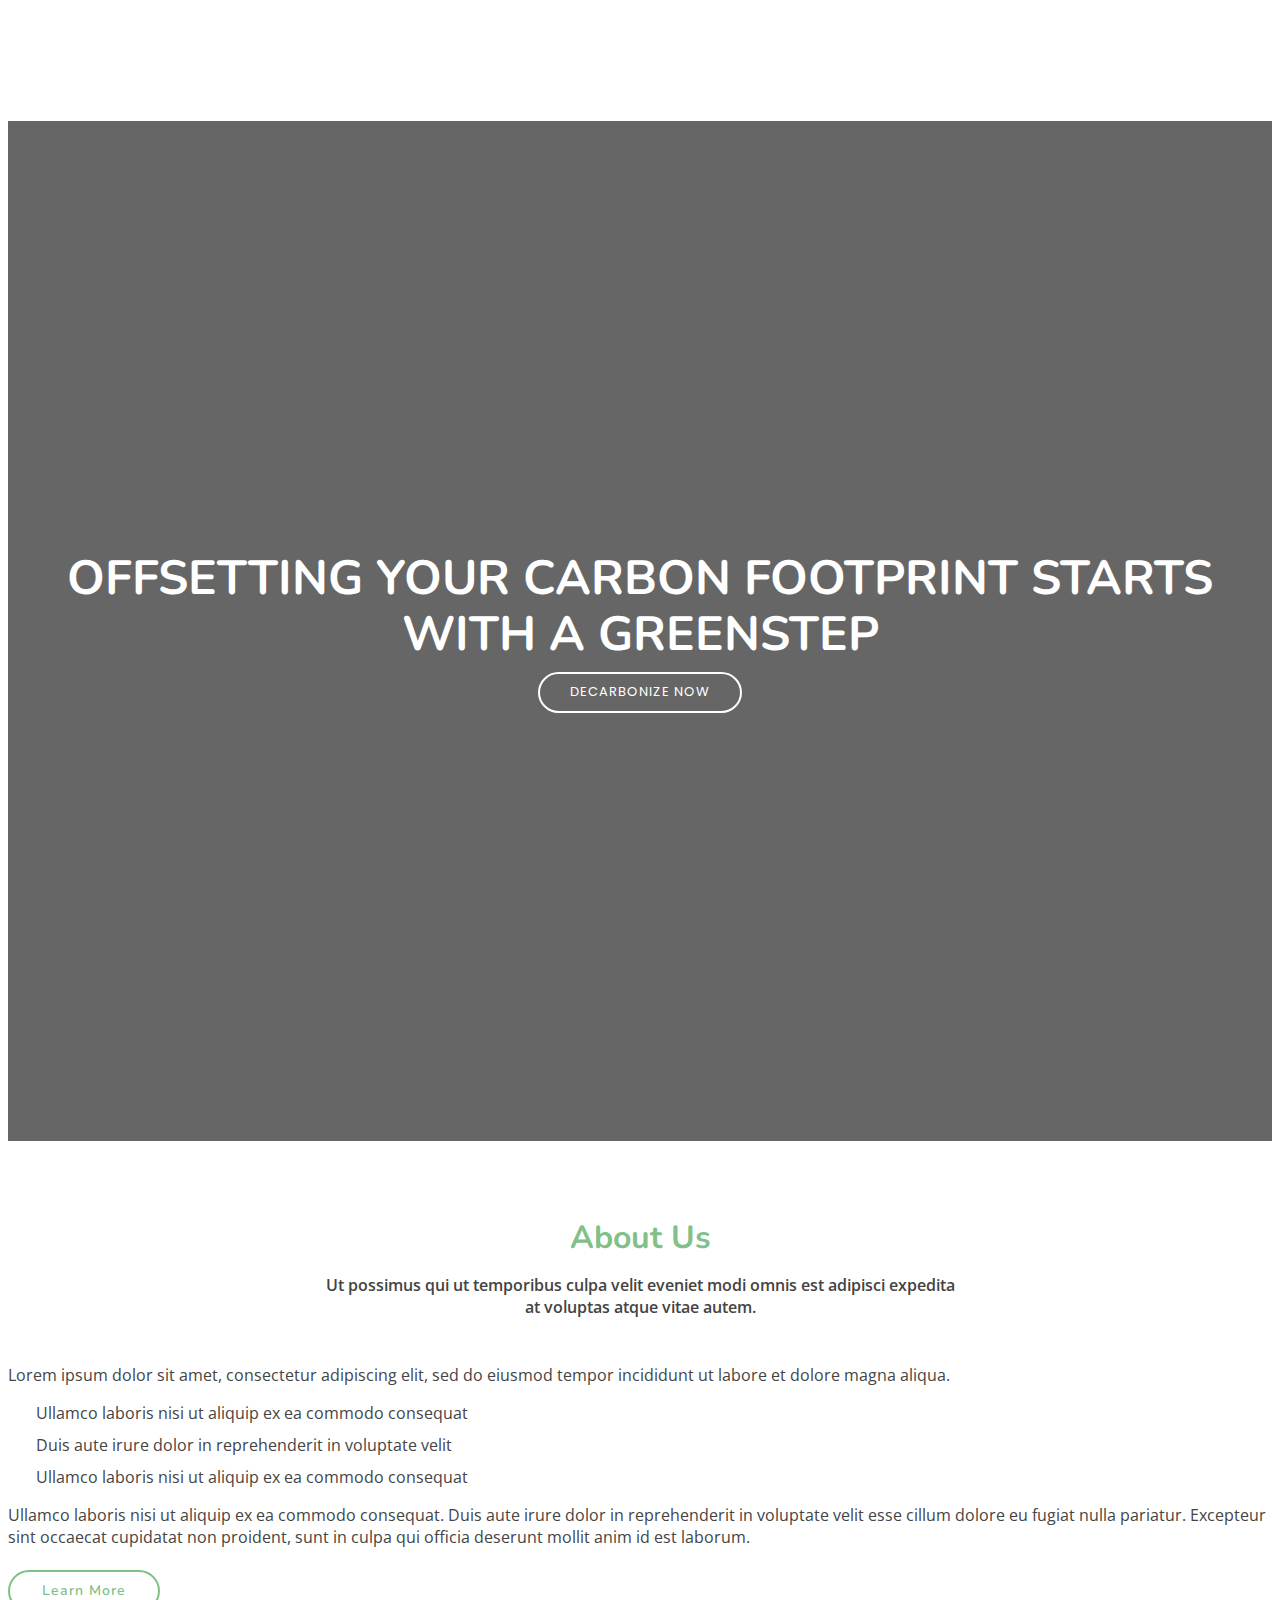
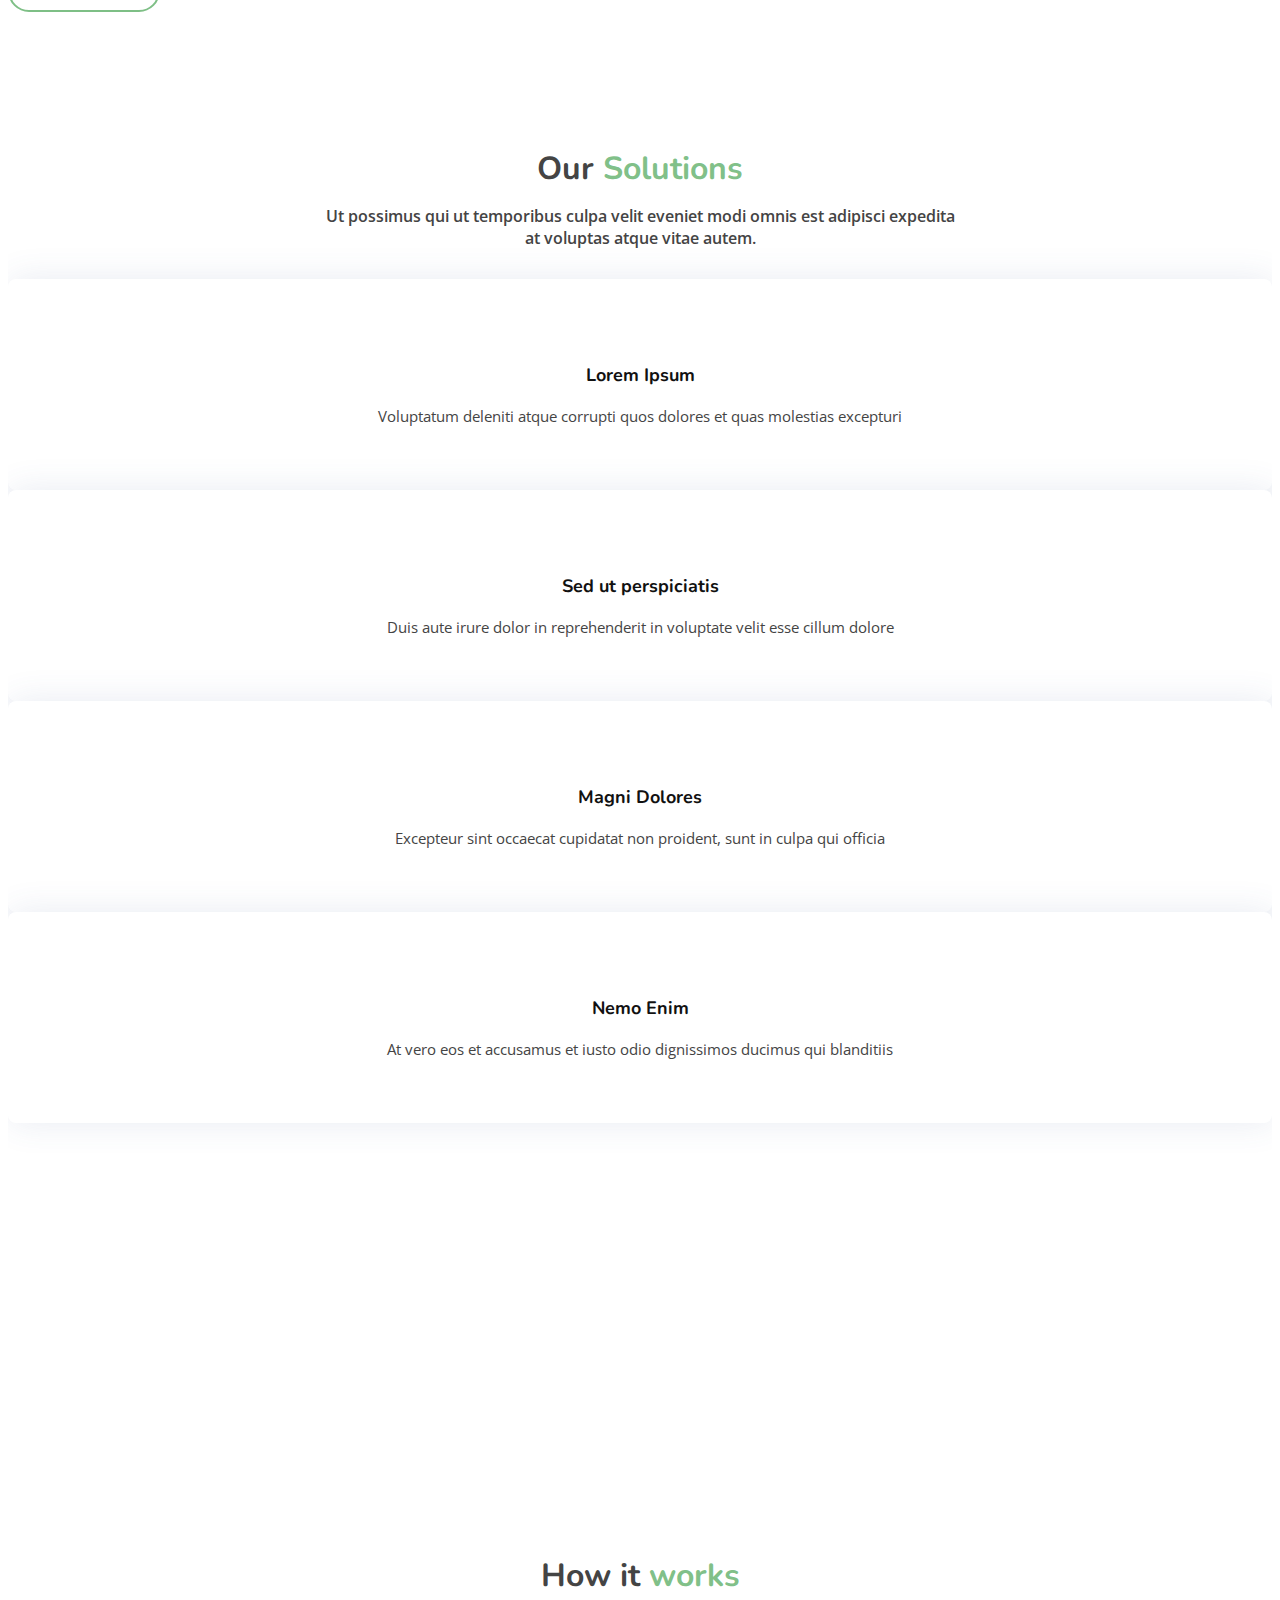
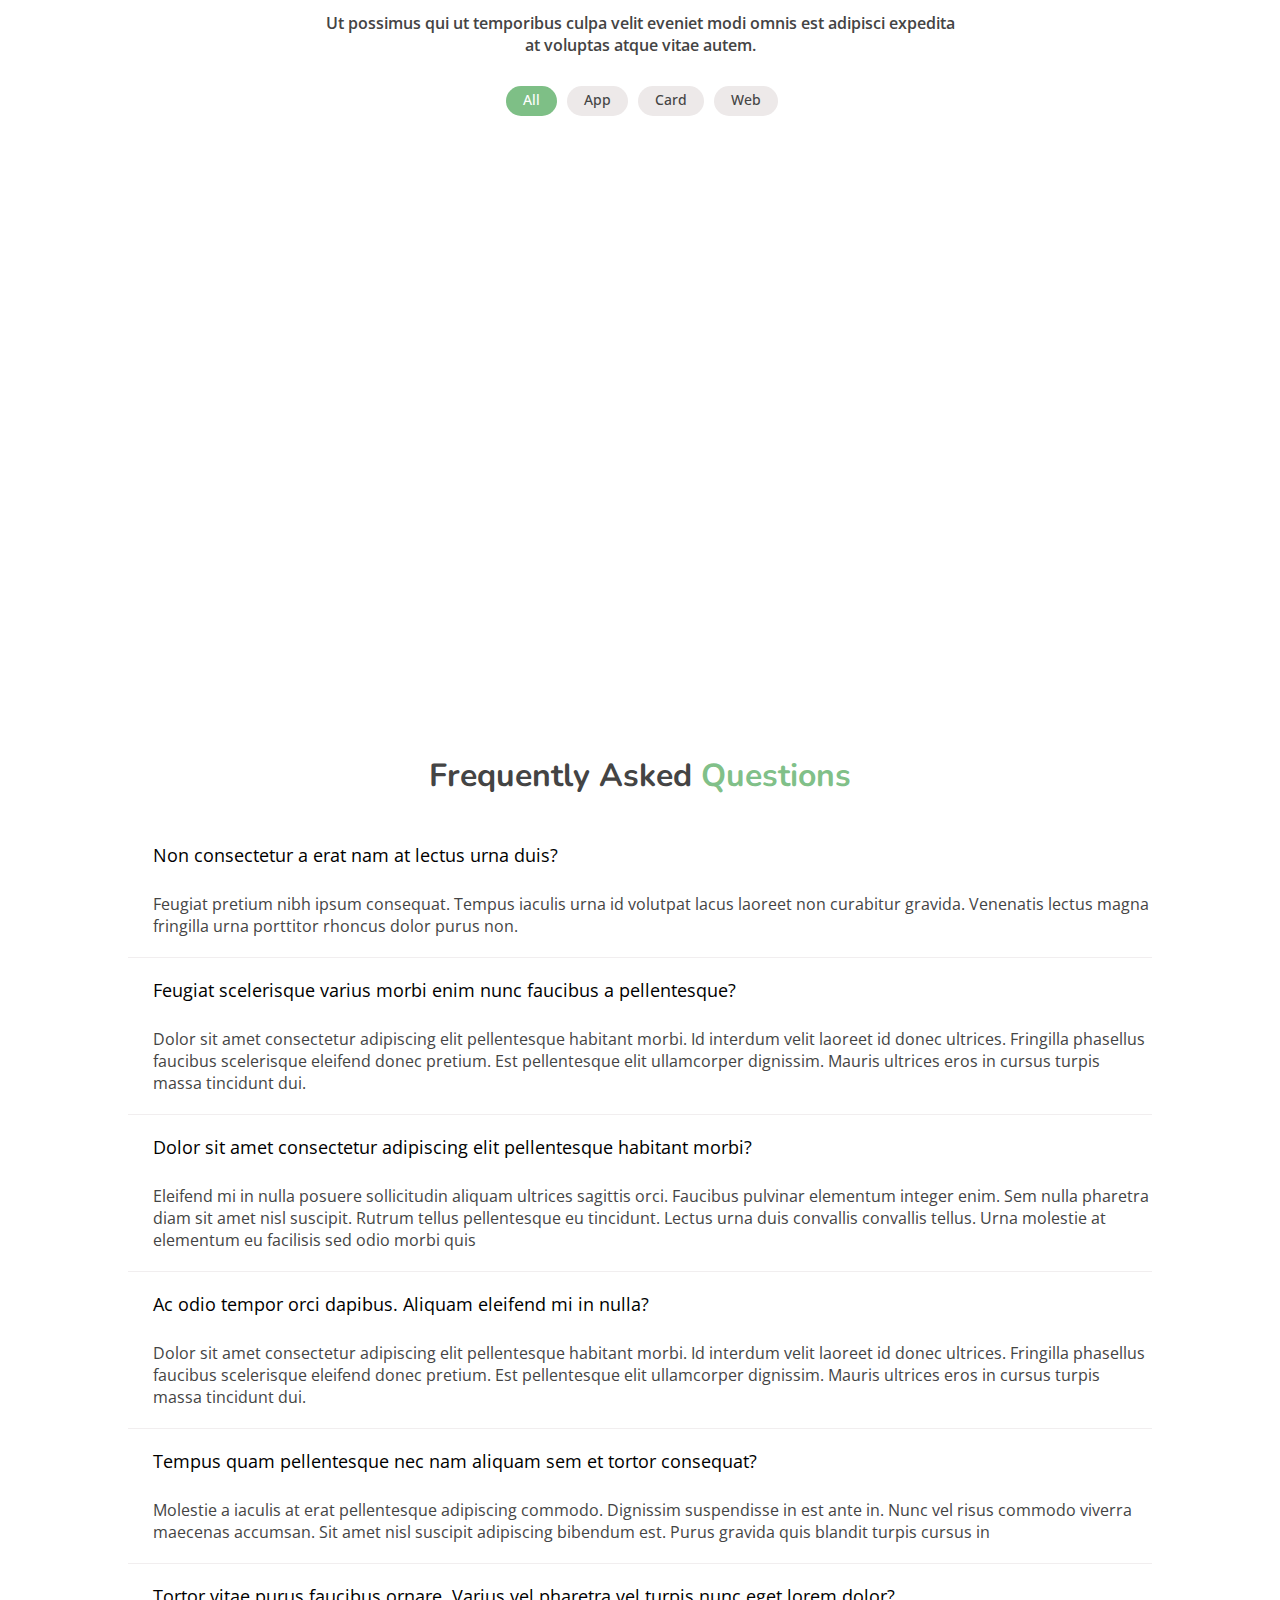
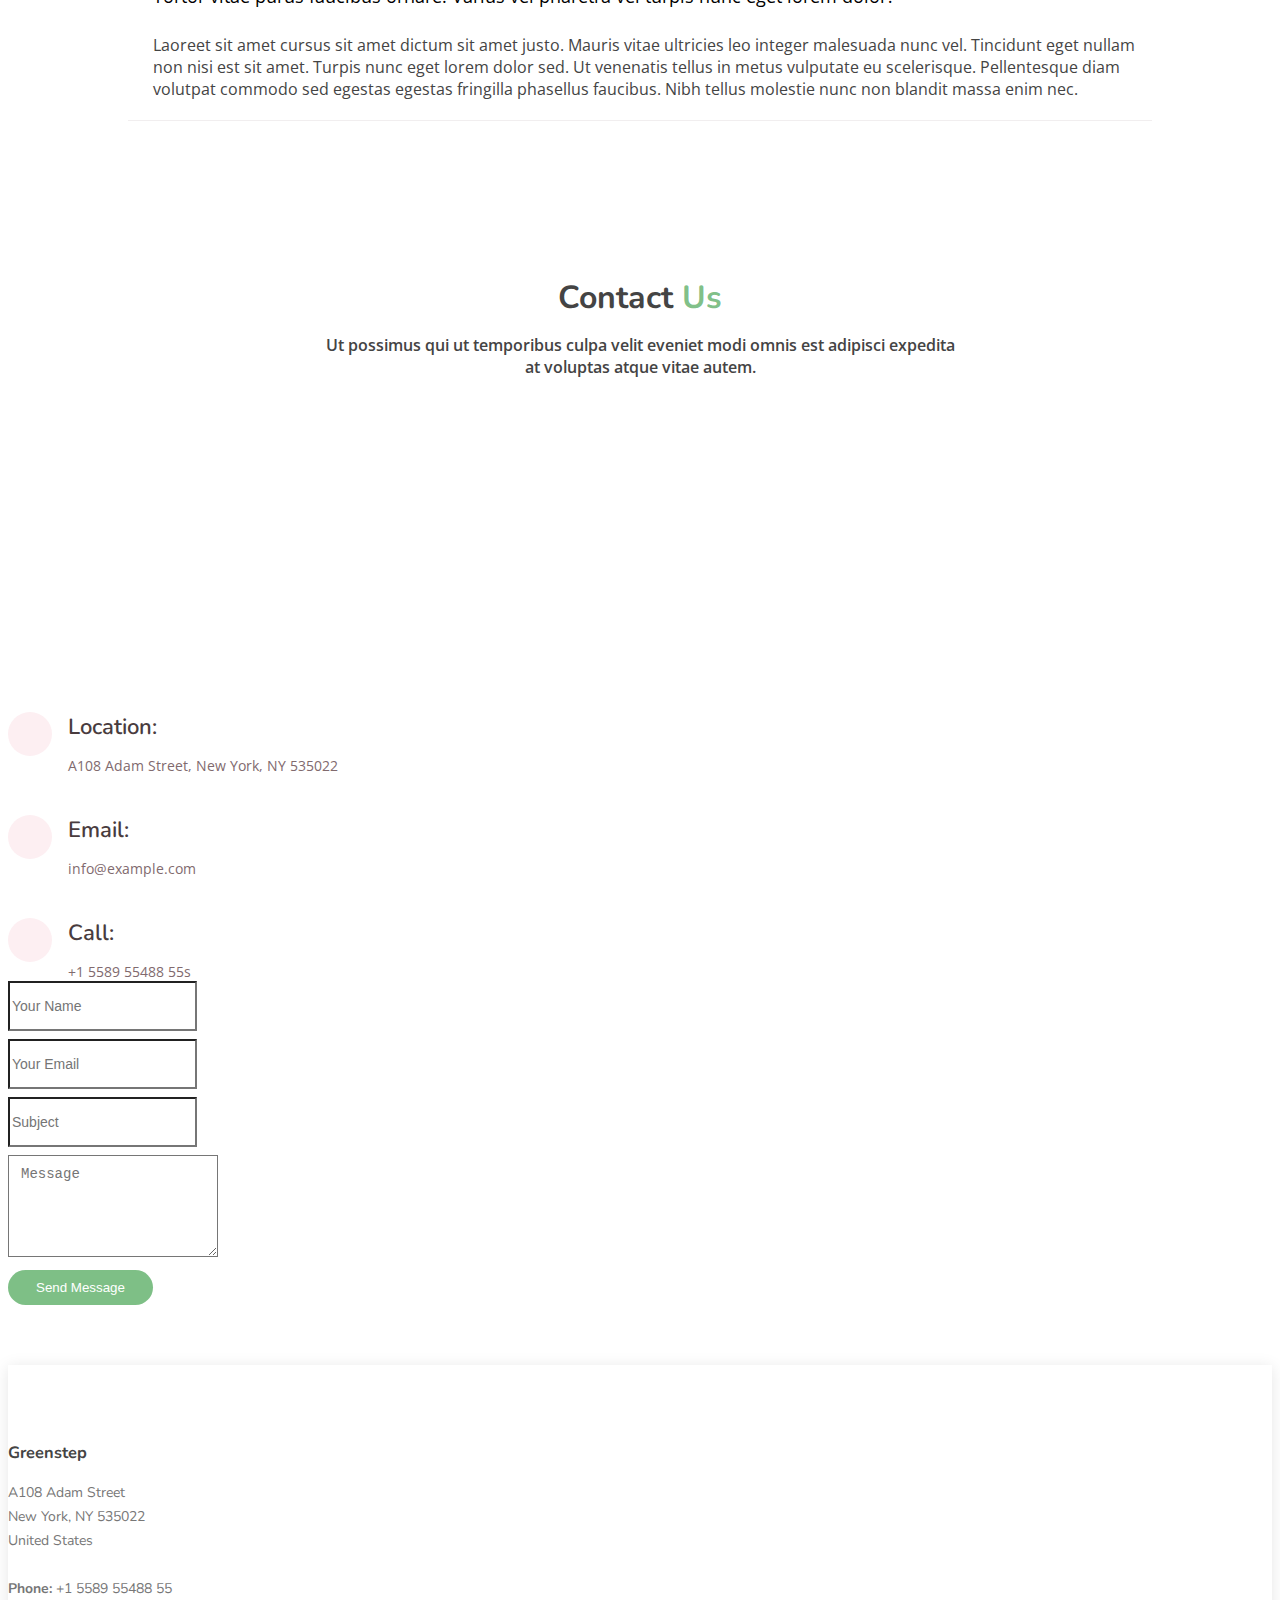
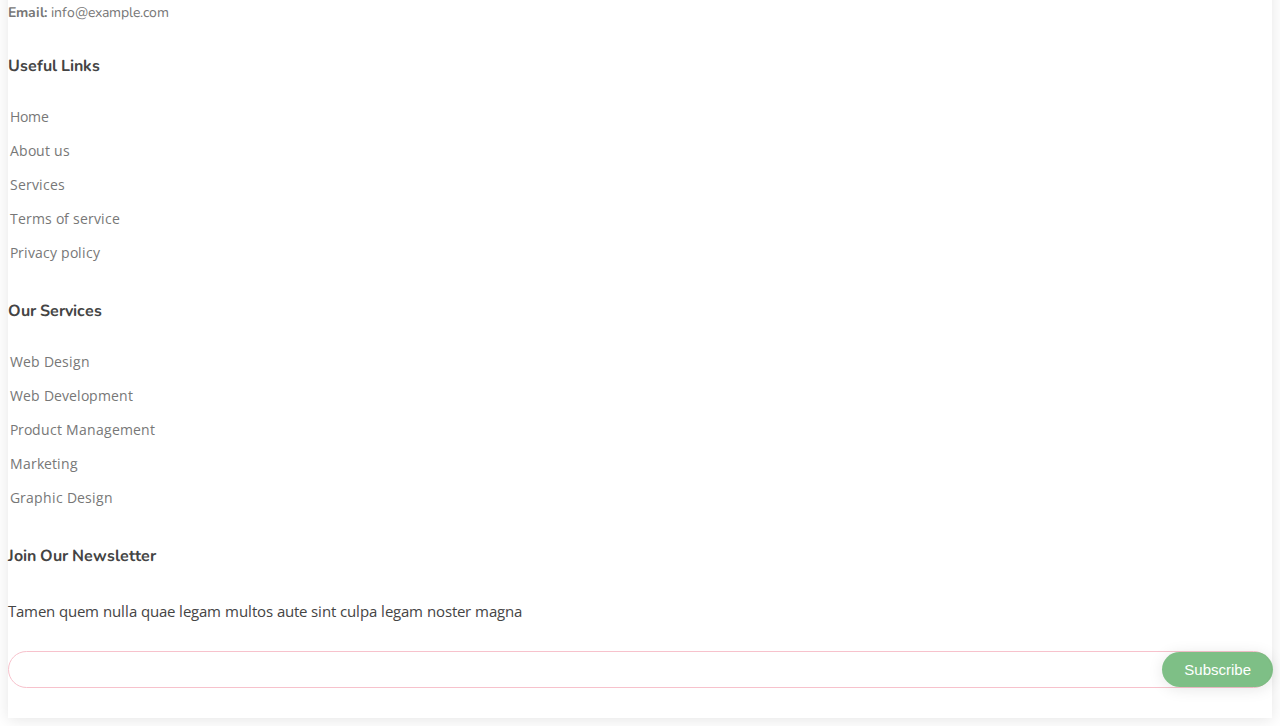
==== commit 5617af16: "change color, add background video" ====
--- a/index.html
+++ b/index.html
@@ -48,9 +48,9 @@
       <nav id="navbar" class="navbar">
         <ul>
           <li><a class="nav-link scrollto active" href="#hero">Home</a></li>
-          <li><a class="nav-link scrollto" href="#about">About</a></li>
+          <li><a class="nav-link scrollto" href="#about">About Us</a></li>
           <li><a class="nav-link scrollto" href="#services">Solutions</a></li>
-          <li><a class="nav-link scrollto " href="#portfolio">Portfolio</a></li>
+          <li><a class="nav-link scrollto " href="#portfolio">How it works</a></li>
           <li><a class="nav-link scrollto" href="#team">Team</a></li>
           <li><a href="blog.html">Blog</a></li>
           <li><a href="impressum.html">Impressum</a></li> 
@@ -69,9 +69,8 @@
     </video>
     <div class="hero-container">
       
-      <h1>Start your journey to carbon neutrality with a greenstep</h1>
-      <h2>We are team of talented designers making websites with Bootstrap</h2>
-      <a href="#about" class="btn-get-started scrollto">Get Started</a>
+      <h1>Offsetting your carbon footprint starts with a Greenstep</h1>
+      <a href="#contact" class="btn-get-started scrollto">Decarbonize now</a>
       
     </div>
   </section><!-- End Hero -->
@@ -83,8 +82,7 @@
       <div class="container">
 
         <div class="section-title">
-          <h2>About</h2>
-          <h3>Learn More <span>About Us</span></h3>
+          <h3><span>About Us</span></h3>
           <p>Ut possimus qui ut temporibus culpa velit eveniet modi omnis est adipisci expedita at voluptas atque vitae autem.</p>
         </div>
 
@@ -118,8 +116,8 @@
       <div class="container">
 
         <div class="section-title">
-          <h2>Services</h2>
-          <h3>Our solutions<span>Services</span></h3>
+          
+          <h3>Our <span>Solutions</span></h3>
           <p>Ut possimus qui ut temporibus culpa velit eveniet modi omnis est adipisci expedita at voluptas atque vitae autem.</p>
         </div>
 
@@ -162,7 +160,7 @@
     </section><!-- End Services Section -->
 
     <!-- ======= Features Section ======= -->
-    <section id="features" class="features">
+   <!-- <section id="features" class="features">
       <div class="container">
 
         <div class="row">
@@ -261,8 +259,8 @@
       <div class="container">
 
         <div class="section-title">
-          <h2>Portfolio</h2>
-          <h3>Check our <span>Portfolio</span></h3>
+          
+          <h3>How it <span>works</span></h3>
           <p>Ut possimus qui ut temporibus culpa velit eveniet modi omnis est adipisci expedita at voluptas atque vitae autem.</p>
         </div>
 
@@ -384,7 +382,6 @@
       <div class="container">
 
         <div class="section-title">
-          <h2>F.A.Q</h2>
           <h3>Frequently Asked <span>Questions</span></h3>
         </div>
 
@@ -450,7 +447,7 @@
     </section><!-- End F.A.Q Section -->
 
     <!-- ======= Team Section ======= -->
-    <section id="team" class="team">
+   <!-- <section id="team" class="team">
       <div class="container">
 
         <div class="section-title">
@@ -543,7 +540,7 @@
       <div class="container">
 
         <div class="section-title">
-          <h2>Contact</h2>
+          
           <h3>Contact <span>Us</span></h3>
           <p>Ut possimus qui ut temporibus culpa velit eveniet modi omnis est adipisci expedita at voluptas atque vitae autem.</p>
         </div>
@@ -620,7 +617,7 @@
         <div class="row">
 
           <div class="col-lg-3 col-md-6 footer-contact">
-            <h3>Tempo</h3>
+            <h3>Greenstep</h3>
             <p>
               A108 Adam Street <br>
               New York, NY 535022<br>
@@ -666,7 +663,7 @@
 
     <div class="container d-md-flex py-4">
 
-      <div class="me-md-auto text-center text-md-start">
+      <!--<div class="me-md-auto text-center text-md-start">
         <div class="copyright">
           &copy; Copyright <strong><span>Tempo</span></strong>. All Rights Reserved
         </div>
@@ -675,17 +672,17 @@
           <!-- You can delete the links only if you purchased the pro version. -->
           <!-- Licensing information: https://bootstrapmade.com/license/ -->
           <!-- Purchase the pro version with working PHP/AJAX contact form: https://bootstrapmade.com/tempo-free-onepage-bootstrap-theme/ -->
-          Designed by <a href="https://bootstrapmade.com/">BootstrapMade</a>
-        </div>
-      </div>
-      <div class="social-links text-center text-md-right pt-3 pt-md-0">
+          <!--  Designed by <a href="https://bootstrapmade.com/">BootstrapMade</a> 
+        </div>
+      </div> 
+     <!-- <div class="social-links text-center text-md-right pt-3 pt-md-0">
         <a href="#" class="twitter"><i class="bx bxl-twitter"></i></a>
         <a href="#" class="facebook"><i class="bx bxl-facebook"></i></a>
         <a href="#" class="instagram"><i class="bx bxl-instagram"></i></a>
         <a href="#" class="google-plus"><i class="bx bxl-skype"></i></a>
         <a href="#" class="linkedin"><i class="bx bxl-linkedin"></i></a>
       </div>
-    </div>
+    </div> -->
   </footer><!-- End Footer -->
 
   <a href="#" class="back-to-top d-flex align-items-center justify-content-center"><i class="bi bi-arrow-up-short"></i></a>
--- a/assets/css/style.css
+++ b/assets/css/style.css
@@ -14,7 +14,7 @@
 }
 
 a {
-  color: #e43c5c;
+  color: rgba(112, 184, 121, 0.9);
   text-decoration: none;
 }
 
@@ -37,7 +37,7 @@
   right: 15px;
   bottom: 15px;
   z-index: 996;
-  background: #e43c5c;
+  background: rgba(112, 184, 121, 0.9);
   width: 40px;
   height: 40px;
   border-radius: 50px;
@@ -86,7 +86,7 @@
   max-height: 40px;
 }
 #header.header-scrolled, #header.header-inner-pages {
-  background: rgba(0, 0, 0, 0.9);
+  background: rgba(112, 184, 121, 0.9);
   padding: 12px 0;
 }
 
@@ -138,7 +138,7 @@
   height: 2px;
   bottom: -6px;
   left: 0;
-  background-color: #e43c5c;
+  background-color: rgba(255, 255, 255, 0.9);
   visibility: hidden;
   transform: scaleX(0);
   transition: all 0.3s ease-in-out 0s;
@@ -177,7 +177,7 @@
   font-size: 12px;
 }
 .navbar .dropdown ul a:hover, .navbar .dropdown ul .active:hover, .navbar .dropdown ul li:hover > a {
-  color: #e43c5c;
+  color: rgba(112, 184, 121, 0.9);
 }
 .navbar .dropdown:hover > ul {
   opacity: 1;
@@ -265,7 +265,7 @@
   color: #493c3e;
 }
 .navbar-mobile a:hover, .navbar-mobile .active, .navbar-mobile li:hover > a {
-  color: #e43c5c;
+  color: rgba(112, 184, 121, 0.9);
 }
 .navbar-mobile .getstarted, .navbar-mobile .getstarted:focus {
   margin: 15px;
@@ -291,7 +291,7 @@
   font-size: 12px;
 }
 .navbar-mobile .dropdown ul a:hover, .navbar-mobile .dropdown ul .active:hover, .navbar-mobile .dropdown ul li:hover > a {
-  color: #e43c5c;
+  color: rgba(112, 184, 121, 0.9);
 }
 .navbar-mobile .dropdown > .dropdown-active {
   display: block;
@@ -379,8 +379,8 @@
   color: #fff;
 }
 #hero .btn-get-started:hover {
-  background: #e43c5c;
-  border: 2px solid #e43c5c;
+  background: rgba(112, 184, 121, 0.9);
+  border: 2px solid rgba(112, 184, 121, 0.9);
 }
 @media (min-width: 1024px) {
   #hero {
@@ -431,7 +431,7 @@
   line-height: 1;
   margin: 0;
   background: #fdeff2;
-  color: #e43c5c;
+  color: rgba(112, 184, 121, 0.9);
   display: inline-block;
   text-transform: uppercase;
   border-radius: 50px;
@@ -442,7 +442,7 @@
   font-weight: 700;
 }
 .section-title h3 span {
-  color: #e43c5c;
+  color: rgba(112, 184, 121, 0.9);
 }
 .section-title p {
   margin: 15px auto 0 auto;
@@ -457,6 +457,8 @@
 /*--------------------------------------------------------------
 # About
 --------------------------------------------------------------*/
+
+
 .about .content h3 {
   font-weight: 600;
   font-size: 26px;
@@ -477,7 +479,7 @@
   left: 0;
   top: 2px;
   font-size: 20px;
-  color: #e43c5c;
+  color: rgba(112, 184, 121, 0.9);
   line-height: 1;
 }
 .about .content p:last-child {
@@ -493,14 +495,14 @@
   border-radius: 50px;
   transition: 0.3s;
   line-height: 1;
-  color: #e43c5c;
+  color: rgba(112, 184, 121, 0.9);
   -webkit-animation-delay: 0.8s;
   animation-delay: 0.8s;
   margin-top: 6px;
-  border: 2px solid #e43c5c;
+  border: 2px solid rgba(112, 184, 121, 0.9);
 }
 .about .content .btn-learn-more:hover {
-  background: #e43c5c;
+  background: rgba(112, 184, 121, 0.9);
   color: #fff;
   text-decoration: none;
 }
@@ -534,7 +536,7 @@
   z-index: -1;
 }
 .services .icon-box:hover::before {
-  background: #e43c5c;
+  background: rgba(112, 184, 121, 0.9);
   top: 0;
   border-radius: 0px;
 }
@@ -544,7 +546,7 @@
 .services .icon i {
   font-size: 48px;
   line-height: 1;
-  color: #e43c5c;
+  color: rgba(112, 184, 121, 0.9);
   transition: all 0.3s ease-in-out;
 }
 .services .title {
@@ -597,7 +599,7 @@
   transition: ease-in-out 0.3s;
 }
 .features .icon-box:hover a {
-  color: #e43c5c;
+  color: rgba(112, 184, 121, 0.9);
 }
 
 /*--------------------------------------------------------------
@@ -631,8 +633,8 @@
   color: #fff;
 }
 .cta .cta-btn:hover {
-  background: #e43c5c;
-  border: 2px solid #e43c5c;
+  background: rgba(112, 184, 121, 0.9);
+  border: 2px solid rgba(112, 184, 121, 0.9);
 }
 @media (min-width: 1024px) {
   .cta {
@@ -665,7 +667,7 @@
 }
 .portfolio #portfolio-flters li:hover, .portfolio #portfolio-flters li.filter-active {
   color: #fff;
-  background: #e43c5c;
+  background: rgba(112, 184, 121, 0.9);
 }
 .portfolio #portfolio-flters li:last-child {
   margin-right: 0;
@@ -687,7 +689,7 @@
   bottom: -50px;
   z-index: 3;
   transition: all ease-in-out 0.3s;
-  background: #e43c5c;
+  background: rgba(112, 184, 121, 0.9);
   padding: 15px 20px;
 }
 .portfolio .portfolio-item .portfolio-info h4 {
@@ -740,10 +742,10 @@
   height: 12px;
   background-color: #fff;
   opacity: 1;
-  border: 1px solid #e43c5c;
+  border: 1px solid rgba(112, 184, 121, 0.9);
 }
 .portfolio-details .portfolio-details-slider .swiper-pagination .swiper-pagination-bullet-active {
-  background-color: #e43c5c;
+  background-color: rgba(112, 184, 121, 0.9);
 }
 .portfolio-details .portfolio-info {
   padding: 30px;
@@ -798,7 +800,7 @@
 }
 .pricing .box h4 {
   font-size: 42px;
-  color: #e43c5c;
+  color: rgba(112, 184, 121, 0.9);
   font-weight: 500;
   font-family: "Open Sans", sans-serif;
   margin-bottom: 20px;
@@ -825,7 +827,7 @@
   padding-bottom: 16px;
 }
 .pricing .box ul i {
-  color: #e43c5c;
+  color: rgba(112, 184, 121, 0.9);
   font-size: 18px;
   padding-right: 4px;
 }
@@ -841,8 +843,8 @@
   display: inline-block;
   padding: 8px 40px 10px 40px;
   border-radius: 50px;
-  border: 2px solid #e43c5c;
-  color: #e43c5c;
+  border: 2px solid rgba(112, 184, 121, 0.9);
+  color: rgba(112, 184, 121, 0.9);
   font-size: 14px;
   font-weight: 400;
   font-family: "Nunito", sans-serif;
@@ -850,19 +852,19 @@
   transition: 0.3s;
 }
 .pricing .box .btn-buy:hover {
-  background: #e43c5c;
+  background: rgba(112, 184, 121, 0.9);
   color: #fff;
 }
 .pricing .recommended {
-  border-color: #e43c5c;
+  border-color: rgba(112, 184, 121, 0.9);
 }
 .pricing .recommended .btn-buy {
-  background: #e43c5c;
+  background: rgba(112, 184, 121, 0.9);
   color: #fff;
 }
 .pricing .recommended .btn-buy:hover {
-  background: #d91e42;
-  border-color: #d91e42;
+  background: rgba(112, 184, 121, 0.9);
+  border-color: rgba(112, 184, 121, 0.9);
 }
 .pricing .recommended-badge {
   position: absolute;
@@ -873,7 +875,7 @@
   font-size: 13px;
   padding: 3px 25px 6px 25px;
   background: #fce6ea;
-  color: #e43c5c;
+  color: rgba(112, 184, 121, 0.9);
   border-radius: 50px;
 }
 
@@ -895,13 +897,13 @@
 .faq .faq-list .question {
   display: block;
   position: relative;
-  font-family: #e43c5c;
+  font-family: rgba(112, 184, 121, 0.9);
   font-size: 18px;
   line-height: 24px;
   font-weight: 400;
   padding-left: 25px;
   cursor: pointer;
-  color: #d01d3f;
+  color: rgba(112, 184, 121, 0.9);;
   transition: 0.3s;
 }
 .faq .faq-list i {
@@ -921,7 +923,7 @@
   color: black;
 }
 .faq .faq-list .collapsed:hover {
-  color: #e43c5c;
+  color: rgba(112, 184, 121, 0.9);
 }
 .faq .faq-list .collapsed .icon-show {
   display: inline-block;
@@ -981,7 +983,7 @@
   line-height: 0;
 }
 .team .member .social a:hover {
-  color: #e43c5c;
+  color: rgba(112, 184, 121, 0.9);
 }
 .team .member .social i {
   font-size: 18px;
@@ -1021,7 +1023,7 @@
 }
 .contact .info i {
   font-size: 20px;
-  color: #e43c5c;
+  color: rgba(112, 184, 121, 0.9);
   float: left;
   width: 44px;
   height: 44px;
@@ -1049,7 +1051,7 @@
   margin-top: 40px;
 }
 .contact .info .email:hover i, .contact .info .address:hover i, .contact .info .phone:hover i {
-  background: #e43c5c;
+  background: rgba(112, 184, 121, 0.9);
   color: #fff;
 }
 .contact .php-email-form {
@@ -1062,7 +1064,7 @@
 .contact .php-email-form .error-message {
   display: none;
   color: #fff;
-  background: #ed3c0d;
+  background: rgba(112, 184, 121, 0.9);
   text-align: left;
   padding: 15px;
   font-weight: 600;
@@ -1102,7 +1104,7 @@
   font-size: 14px;
 }
 .contact .php-email-form input:focus, .contact .php-email-form textarea:focus {
-  border-color: #e43c5c;
+  border-color: rgba(112, 184, 121, 0.9);
 }
 .contact .php-email-form input {
   height: 44px;
@@ -1111,7 +1113,7 @@
   padding: 10px 12px;
 }
 .contact .php-email-form button[type=submit] {
-  background: #e43c5c;
+  background: rgba(112, 184, 121, 0.9);
   border: 0;
   padding: 10px 28px;
   color: #fff;
@@ -1119,7 +1121,7 @@
   border-radius: 50px;
 }
 .contact .php-email-form button[type=submit]:hover {
-  background: #d01d3f;
+  background: rgba(112, 184, 121, 0.9);
 }
 @-webkit-keyframes animate-loading {
   0% {
@@ -1200,7 +1202,7 @@
   transition: 0.3s;
 }
 .blog .entry .entry-title a:hover {
-  color: #e43c5c;
+  color: rgba(112, 184, 121, 0.9);
 }
 .blog .entry .entry-meta {
   margin-bottom: 15px;
@@ -1237,7 +1239,7 @@
 }
 .blog .entry .entry-content .read-more a {
   display: inline-block;
-  background: #e43c5c;
+  background: rgba(112, 184, 121, 0.9);
   color: #fff;
   padding: 6px 20px;
   transition: 0.3s;
@@ -1245,7 +1247,7 @@
   border-radius: 4px;
 }
 .blog .entry .entry-content .read-more a:hover {
-  background: #e7526f;
+  background: rgba(112, 184, 121, 0.9);
 }
 .blog .entry .entry-content h3 {
   font-size: 22px;
@@ -1292,7 +1294,7 @@
   transition: 0.3s;
 }
 .blog .entry .entry-footer a:hover {
-  color: #e43c5c;
+  color: rgba(112, 184, 121, 0.9);
 }
 .blog .entry .entry-footer .cats {
   list-style: none;
@@ -1379,7 +1381,7 @@
   transition: 0.3s;
 }
 .blog .blog-comments .comment h5 a:hover {
-  color: #e43c5c;
+  color: rgba(112, 184, 121, 0.9);
 }
 .blog .blog-comments .comment h5 .reply {
   padding-left: 10px;
@@ -1460,7 +1462,7 @@
   justify-content: center;
 }
 .blog .blog-pagination li.active, .blog .blog-pagination li:hover {
-  background: #e43c5c;
+  background: rgba(112, 184, 121, 0.9);
 }
 .blog .blog-pagination li.active a, .blog .blog-pagination li:hover a {
   color: #fff;
@@ -1503,7 +1505,7 @@
   font-size: 16px;
   padding: 0 15px;
   margin: -1px;
-  background: #e43c5c;
+  background: rgba(112, 184, 121, 0.9);
   color: #fff;
   transition: 0.3s;
   border-radius: 0 4px 4px 0;
@@ -1527,7 +1529,7 @@
   transition: 0.3s;
 }
 .blog .sidebar .categories ul a:hover {
-  color: #e43c5c;
+  color: rgba(112, 184, 121, 0.9);
 }
 .blog .sidebar .categories ul a span {
   padding-left: 5px;
@@ -1551,7 +1553,7 @@
   transition: 0.3s;
 }
 .blog .sidebar .recent-posts h4 a:hover {
-  color: #e43c5c;
+  color: rgba(112, 184, 121, 0.9);
 }
 .blog .sidebar .recent-posts time {
   display: block;
@@ -1581,8 +1583,8 @@
 }
 .blog .sidebar .tags ul a:hover {
   color: #fff;
-  border: 1px solid #e43c5c;
-  background: #e43c5c;
+  border: 1px solid rgba(112, 184, 121, 0.9);
+  background: rgba(112, 184, 121, 0.9);
 }
 .blog .sidebar .tags ul a span {
   padding-left: 5px;
@@ -1657,7 +1659,7 @@
 }
 #footer .footer-top .footer-links ul a:hover {
   text-decoration: none;
-  color: #e43c5c;
+  color: rgba(112, 184, 121, 0.9);
 }
 #footer .footer-newsletter {
   font-size: 15px;
@@ -1692,7 +1694,7 @@
   background: none;
   font-size: 15px;
   padding: 0 22px;
-  background: #e43c5c;
+  background: rgba(112, 184, 121, 0.9);
   color: #fff;
   transition: 0.3s;
   border-radius: 50px;
@@ -1709,7 +1711,7 @@
 #footer .social-links a {
   font-size: 18px;
   display: inline-block;
-  background: #e43c5c;
+  background: rgba(112, 184, 121, 0.9);
   color: #fff;
   line-height: 1;
   padding: 8px 0;
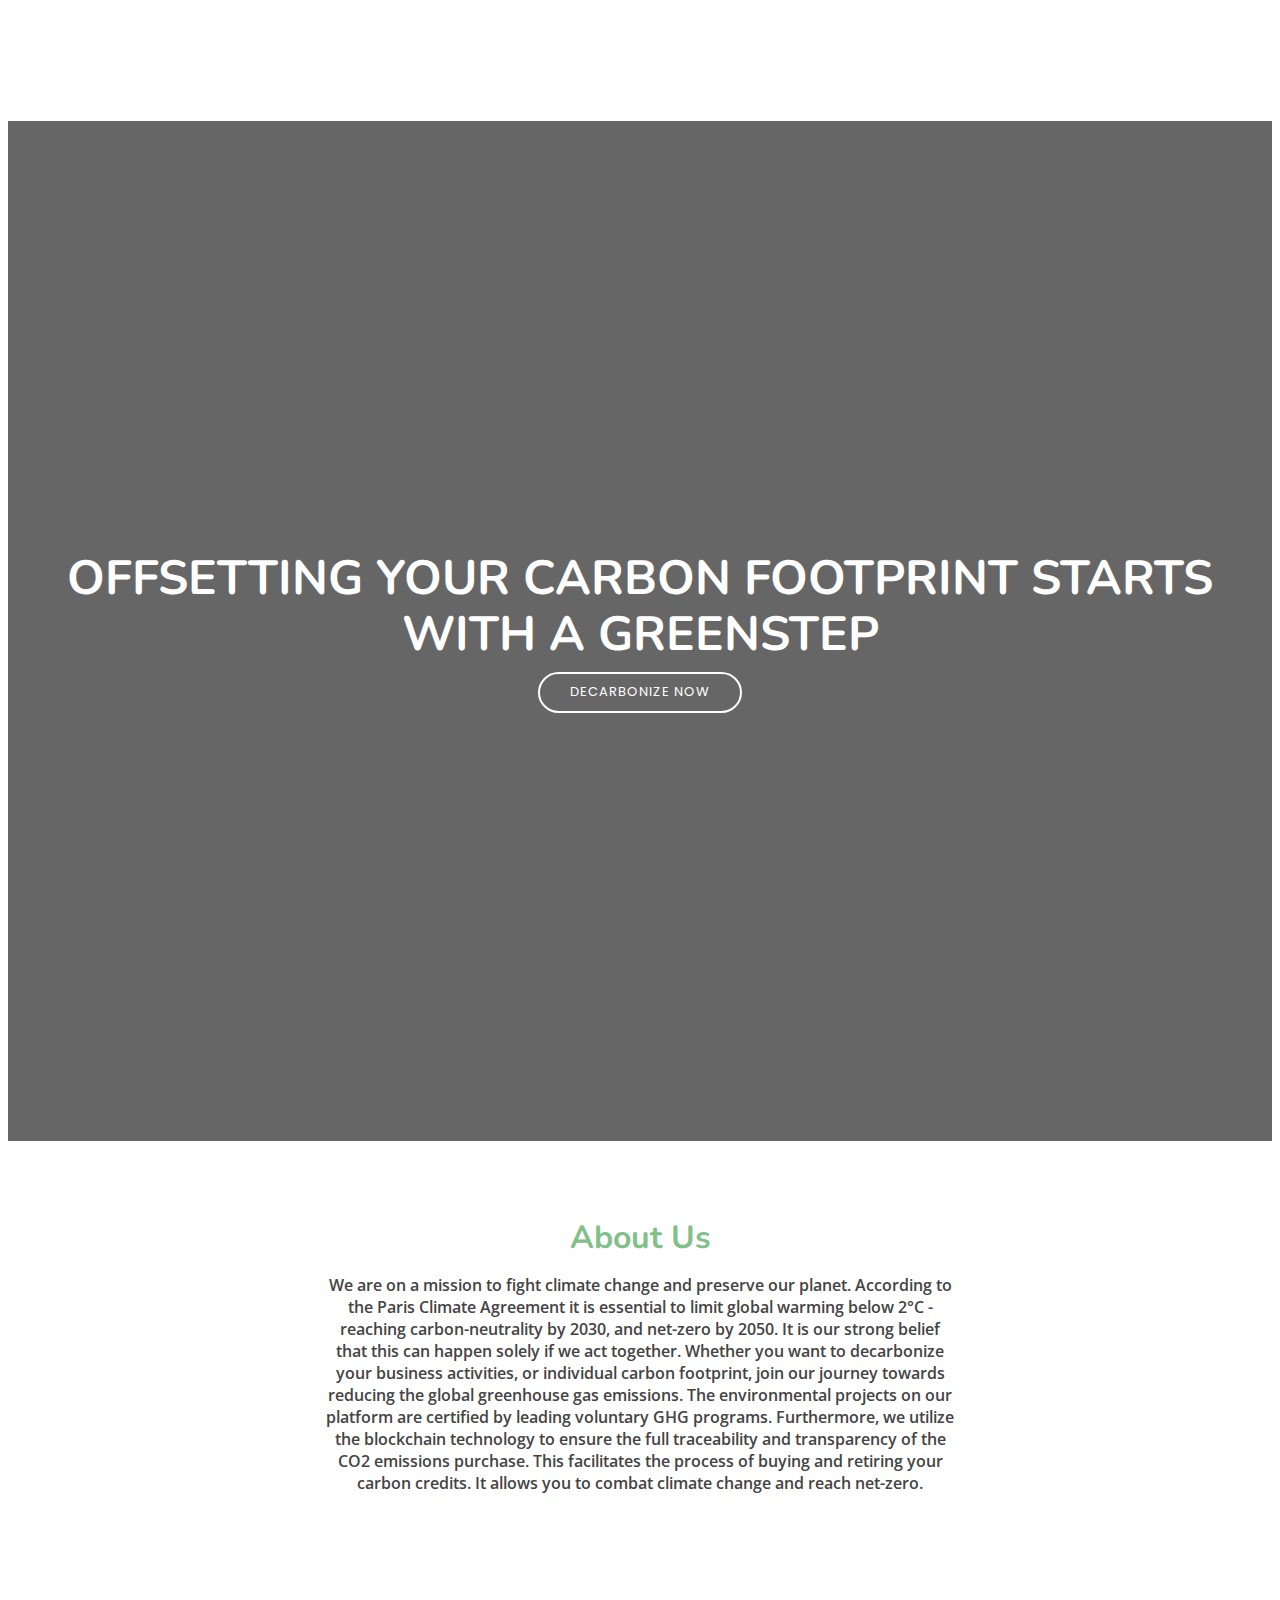
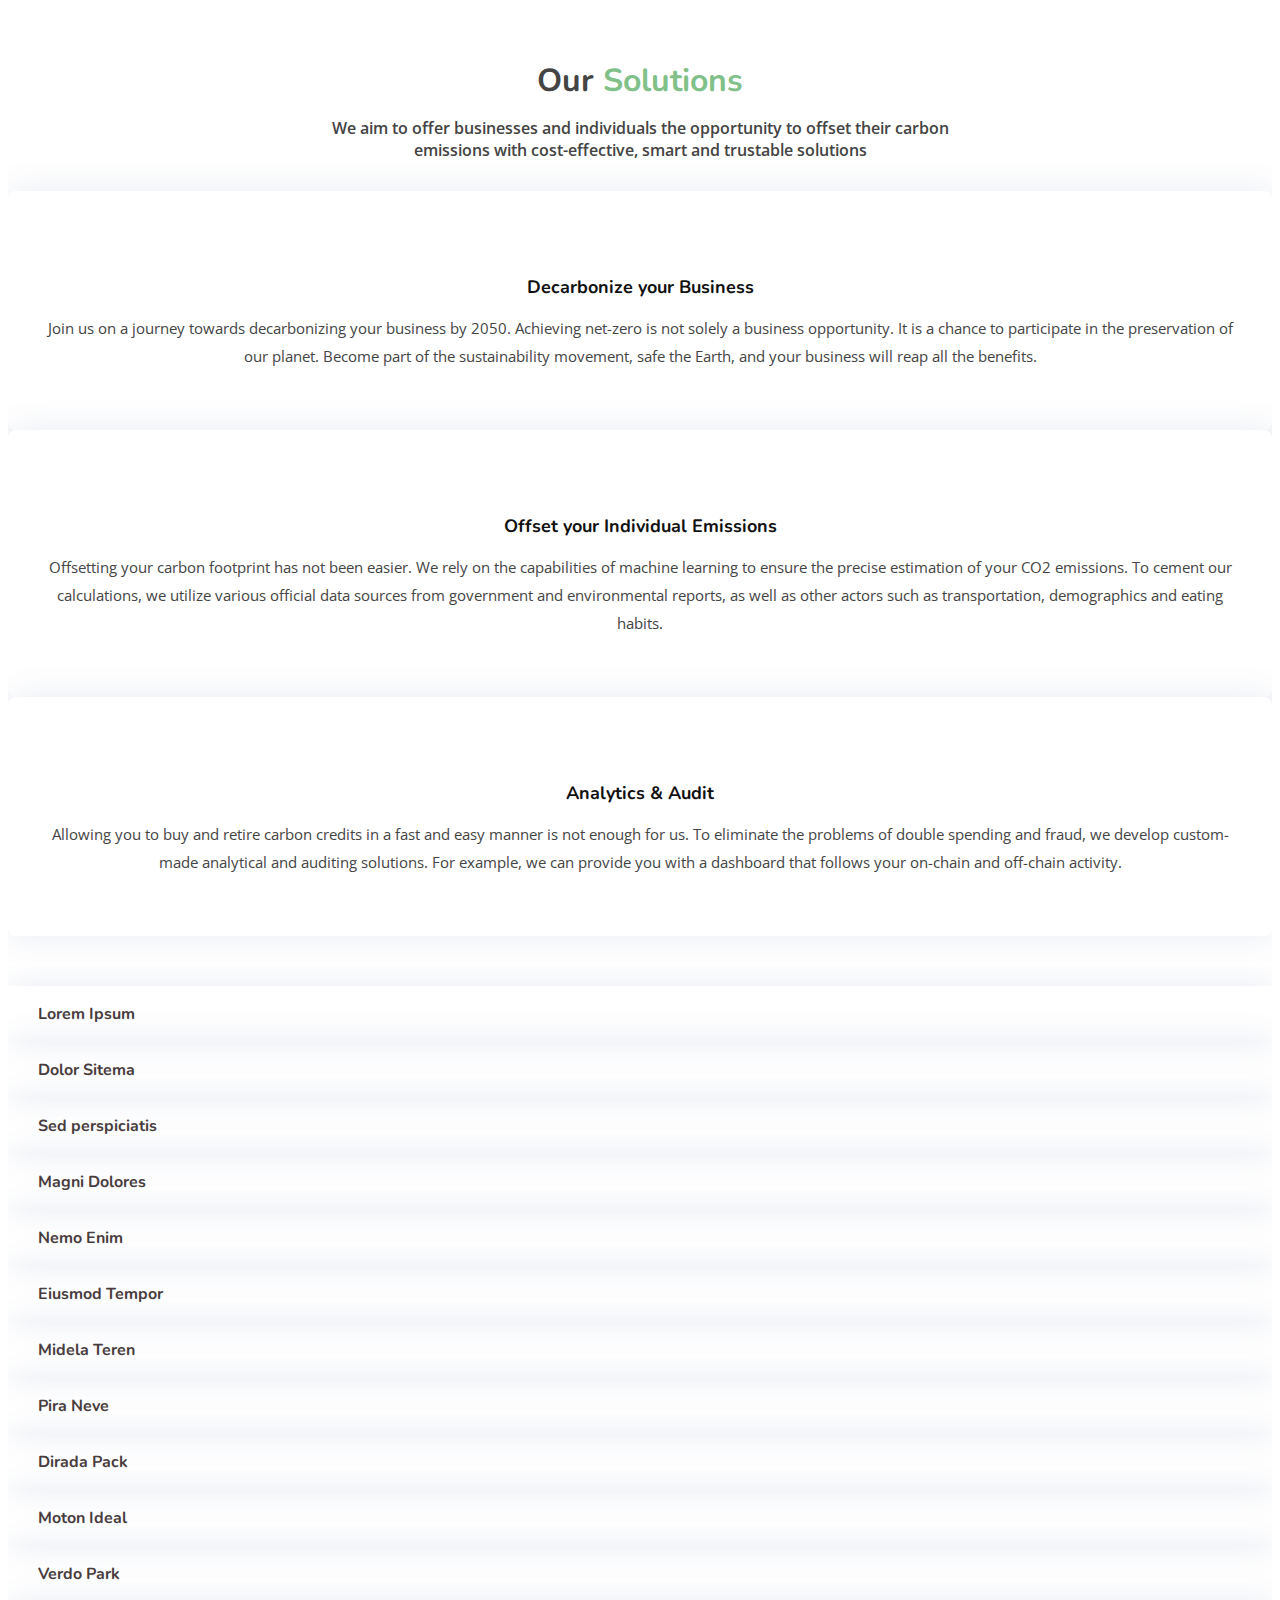
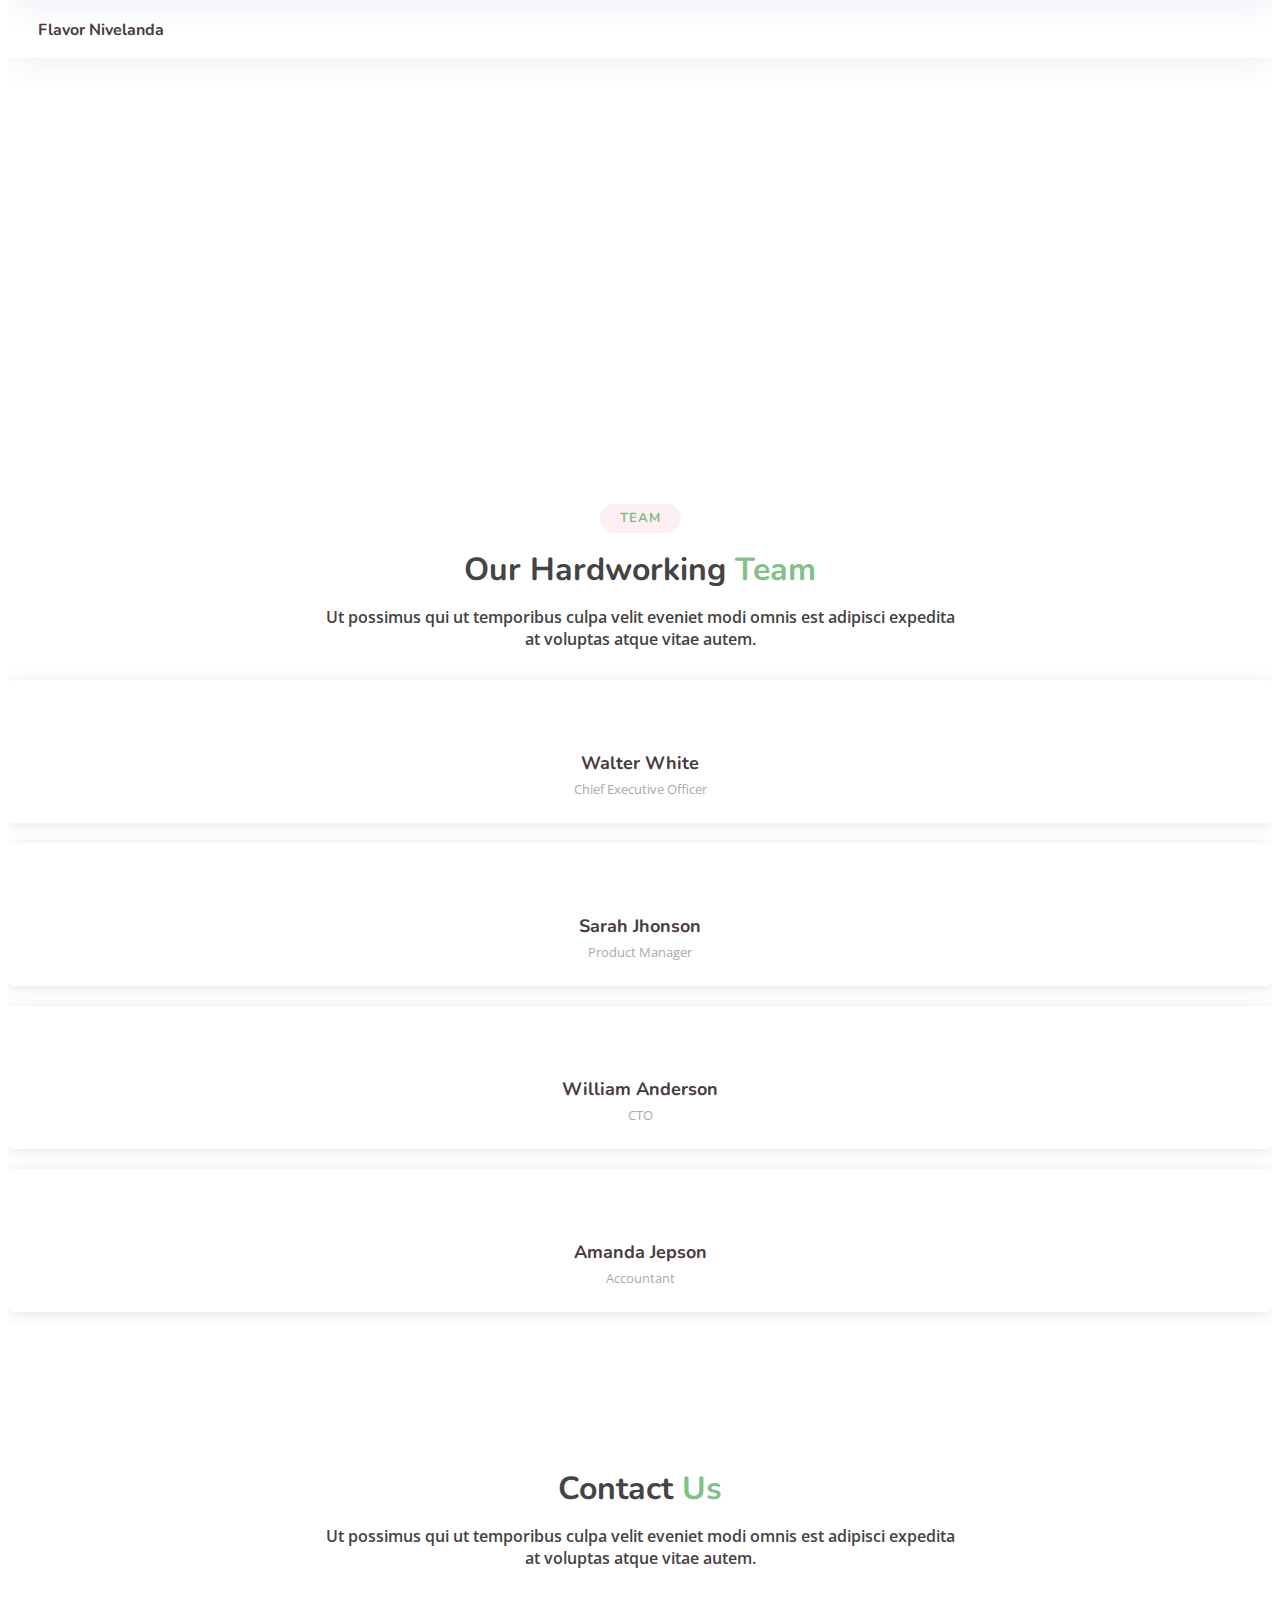
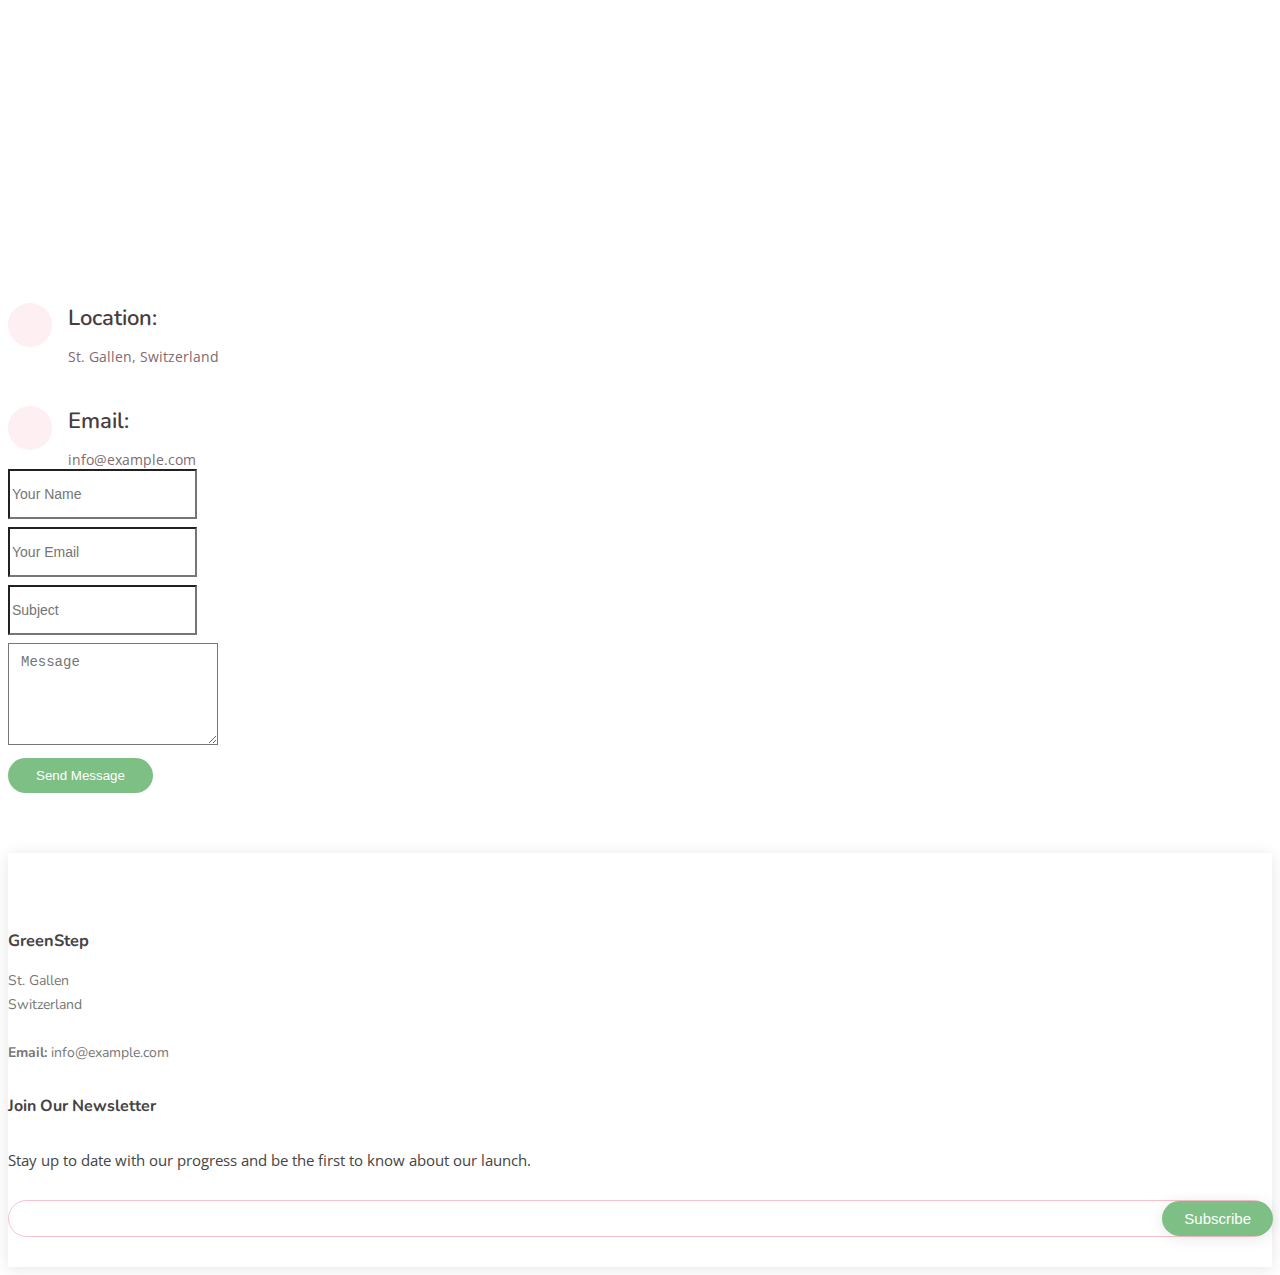
==== commit 016a9c02: "Update index.html" ====
--- a/index.html
+++ b/index.html
@@ -5,7 +5,7 @@
   <meta charset="utf-8">
   <meta content="width=device-width, initial-scale=1.0" name="viewport">
 
-  <title>Tempo Bootstrap Template - Index</title>
+  <title>GreenStep - Decarbonize now</title>
   <meta content="" name="description">
   <meta content="" name="keywords">
 
@@ -41,7 +41,7 @@
   <header id="header" class="fixed-top ">
     <div class="container d-flex align-items-center justify-content-between">
 
-      <h1 class="logo"><a href="index.html">Greenstep</a></h1>
+      <h1 class="logo"><a href="index.html">GreenStep</a></h1>
       <!-- Uncomment below if you prefer to use an image logo -->
       <!-- <a href="index.html" class="logo"><img src="assets/img/logo.png" alt="" class="img-fluid"></a>-->
 
@@ -51,9 +51,9 @@
           <li><a class="nav-link scrollto" href="#about">About Us</a></li>
           <li><a class="nav-link scrollto" href="#services">Solutions</a></li>
           <li><a class="nav-link scrollto " href="#portfolio">How it works</a></li>
-          <li><a class="nav-link scrollto" href="#team">Team</a></li>
-          <li><a href="blog.html">Blog</a></li>
-          <li><a href="impressum.html">Impressum</a></li> 
+          <!--<li><a class="nav-link scrollto" href="#team">Team</a></li> -->
+        <!--  <li><a href="blog.html">Blog</a></li> -->
+         <!-- <li><a href="impressum.html">Impressum</a></li> --> 
           <li><a class="nav-link scrollto" href="#contact">Contact</a></li>
         </ul>
         <i class="bi bi-list mobile-nav-toggle"></i>
@@ -65,11 +65,11 @@
   <!-- ======= Hero Section ======= -->
   <section id="hero">
     <video autoplay muted loop id="forrestVideo">
-      <source  src="/assets/forrest.mp4" type="video/mp4">
+      <source  src="assets/forrest.mp4" type="video/mp4">
     </video>
     <div class="hero-container">
       
-      <h1>Offsetting your carbon footprint starts with a Greenstep</h1>
+      <h1>Offsetting your carbon footprint starts with a GreenStep</h1>
       <a href="#contact" class="btn-get-started scrollto">Decarbonize now</a>
       
     </div>
@@ -83,9 +83,19 @@
 
         <div class="section-title">
           <h3><span>About Us</span></h3>
-          <p>Ut possimus qui ut temporibus culpa velit eveniet modi omnis est adipisci expedita at voluptas atque vitae autem.</p>
-        </div>
-
+          <p>
+            We are on a mission to fight climate change and preserve our planet. According to the Paris Climate
+            Agreement it is essential to limit global warming below 2°C - reaching carbon-neutrality by 2030, and
+            net-zero by 2050. It is our strong belief that this can happen solely if we act together.
+            Whether you want to decarbonize your business activities, or individual carbon footprint, join our journey
+            towards reducing the global greenhouse gas emissions. The environmental projects on our platform are
+            certified by leading voluntary GHG programs.
+            Furthermore, we utilize the blockchain technology to ensure the full traceability and transparency of the
+            CO2 emissions purchase. This facilitates the process of buying and retiring your carbon credits. It allows
+            you to combat climate change and reach net-zero.
+          </p>
+        </div>
+        <!--
         <div class="row content">
           <div class="col-lg-6">
             <p>
@@ -107,7 +117,7 @@
             <a href="#" class="btn-learn-more">Learn More</a>
           </div>
         </div>
-
+-->
       </div>
     </section><!-- End About Section -->
 
@@ -118,39 +128,48 @@
         <div class="section-title">
           
           <h3>Our <span>Solutions</span></h3>
-          <p>Ut possimus qui ut temporibus culpa velit eveniet modi omnis est adipisci expedita at voluptas atque vitae autem.</p>
+          <p>
+            We aim to offer businesses and individuals the opportunity to offset their carbon emissions with
+            cost-effective, smart and trustable solutions
+          </p>
         </div>
 
         <div class="row">
-          <div class="col-md-6 col-lg-3 d-flex align-items-stretch mb-5 mb-lg-0">
+          <div class="col-md-6 col-lg-4 d-flex align-items-stretch mb-5 mb-lg-0">
             <div class="icon-box">
-              <div class="icon"><i class="bx bxl-dribbble"></i></div>
-              <h4 class="title"><a href="">Lorem Ipsum</a></h4>
-              <p class="description">Voluptatum deleniti atque corrupti quos dolores et quas molestias excepturi</p>
-            </div>
-          </div>
-
-          <div class="col-md-6 col-lg-3 d-flex align-items-stretch mb-5 mb-lg-0">
+              <div class="icon"><i class="bx bx-spa"></i></div>
+              <h4 class="title"><a href="">Decarbonize your Business</a></h4>
+              <p class="description">
+                Join us on a journey towards decarbonizing your business by 2050. Achieving
+                net-zero is not solely a business opportunity. It is a chance to participate
+                in the preservation of our planet. Become part of the sustainability movement,
+                safe the Earth, and your business will reap all the benefits.
+              </p>
+            </div>
+          </div>
+
+          <div class="col-md-6 col-lg-4 d-flex align-items-stretch mb-5 mb-lg-0">
             <div class="icon-box">
-              <div class="icon"><i class="bx bx-file"></i></div>
-              <h4 class="title"><a href="">Sed ut perspiciatis</a></h4>
-              <p class="description">Duis aute irure dolor in reprehenderit in voluptate velit esse cillum dolore</p>
-            </div>
-          </div>
-
-          <div class="col-md-6 col-lg-3 d-flex align-items-stretch mb-5 mb-lg-0">
+              <div class="icon"><i class="bx bx-home-heart"></i></div>
+              <h4 class="title"><a href="">Offset your Individual Emissions</a></h4>
+              <p class="description">Offsetting your carbon footprint has not been easier. We rely on the capabilities
+                of machine learning to ensure the precise estimation of your CO2 emissions. To cement our calculations,
+                we utilize various official data sources from government and environmental reports, as well as other
+                actors such as transportation, demographics and eating habits.
+              </p>
+            </div>
+          </div>
+
+          <div class="col-md-6 col-lg-4 d-flex align-items-stretch mb-5 mb-lg-0">
             <div class="icon-box">
-              <div class="icon"><i class="bx bx-tachometer"></i></div>
-              <h4 class="title"><a href="">Magni Dolores</a></h4>
-              <p class="description">Excepteur sint occaecat cupidatat non proident, sunt in culpa qui officia</p>
-            </div>
-          </div>
-
-          <div class="col-md-6 col-lg-3 d-flex align-items-stretch mb-5 mb-lg-0">
-            <div class="icon-box">
-              <div class="icon"><i class="bx bx-world"></i></div>
-              <h4 class="title"><a href="">Nemo Enim</a></h4>
-              <p class="description">At vero eos et accusamus et iusto odio dignissimos ducimus qui blanditiis</p>
+              <div class="icon"><i class="bx bx-check-shield"></i></div>
+              <h4 class="title"><a href="">Analytics & Audit</a></h4>
+              <p class="description">
+                Allowing you to buy and retire carbon credits in a fast and easy manner is not enough for us. To
+                eliminate the problems of double spending and fraud, we develop custom-made analytical and auditing
+                solutions. For example, we can provide you with a dashboard that follows your on-chain and off-chain
+                activity.
+              </p>
             </div>
           </div>
 
@@ -160,86 +179,86 @@
     </section><!-- End Services Section -->
 
     <!-- ======= Features Section ======= -->
-   <!-- <section id="features" class="features">
-      <div class="container">
-
-        <div class="row">
-          <div class="col-lg-3 col-md-4 col-6 col-6">
-            <div class="icon-box">
-              <i class="ri-store-line" style="color: #ffbb2c;"></i>
-              <h3><a href="">Lorem Ipsum</a></h3>
-            </div>
-          </div>
-          <div class="col-lg-3 col-md-4 col-6">
-            <div class="icon-box">
-              <i class="ri-bar-chart-box-line" style="color: #5578ff;"></i>
-              <h3><a href="">Dolor Sitema</a></h3>
-            </div>
-          </div>
-          <div class="col-lg-3 col-md-4 col-6 mt-4 mt-md-0">
-            <div class="icon-box">
-              <i class="ri-calendar-todo-line" style="color: #e80368;"></i>
-              <h3><a href="">Sed perspiciatis</a></h3>
-            </div>
-          </div>
-          <div class="col-lg-3 col-md-4 col-6 mt-4 mt-lg-0">
-            <div class="icon-box">
-              <i class="ri-paint-brush-line" style="color: #e361ff;"></i>
-              <h3><a href="">Magni Dolores</a></h3>
-            </div>
-          </div>
-          <div class="col-lg-3 col-md-4 col-6 mt-4">
-            <div class="icon-box">
-              <i class="ri-database-2-line" style="color: #47aeff;"></i>
-              <h3><a href="">Nemo Enim</a></h3>
-            </div>
-          </div>
-          <div class="col-lg-3 col-md-4 col-6 mt-4">
-            <div class="icon-box">
-              <i class="ri-gradienter-line" style="color: #ffa76e;"></i>
-              <h3><a href="">Eiusmod Tempor</a></h3>
-            </div>
-          </div>
-          <div class="col-lg-3 col-md-4 col-6 mt-4">
-            <div class="icon-box">
-              <i class="ri-file-list-3-line" style="color: #11dbcf;"></i>
-              <h3><a href="">Midela Teren</a></h3>
-            </div>
-          </div>
-          <div class="col-lg-3 col-md-4 col-6 mt-4">
-            <div class="icon-box">
-              <i class="ri-price-tag-2-line" style="color: #4233ff;"></i>
-              <h3><a href="">Pira Neve</a></h3>
-            </div>
-          </div>
-          <div class="col-lg-3 col-md-4 col-6 mt-4">
-            <div class="icon-box">
-              <i class="ri-anchor-line" style="color: #b2904f;"></i>
-              <h3><a href="">Dirada Pack</a></h3>
-            </div>
-          </div>
-          <div class="col-lg-3 col-md-4 col-6 mt-4">
-            <div class="icon-box">
-              <i class="ri-disc-line" style="color: #b20969;"></i>
-              <h3><a href="">Moton Ideal</a></h3>
-            </div>
-          </div>
-          <div class="col-lg-3 col-md-4 col-6 mt-4">
-            <div class="icon-box">
-              <i class="ri-base-station-line" style="color: #ff5828;"></i>
-              <h3><a href="">Verdo Park</a></h3>
-            </div>
-          </div>
-          <div class="col-lg-3 col-md-4 col-6 mt-4">
-            <div class="icon-box">
-              <i class="ri-fingerprint-line" style="color: #29cc61;"></i>
-              <h3><a href="">Flavor Nivelanda</a></h3>
-            </div>
-          </div>
-        </div>
-
-      </div>
-    </section><!-- End Features Section -->
+    <section id="features" class="features">
+       <div class="container">
+
+         <div class="row">
+           <div class="col-lg-3 col-md-4 col-6 col-6">
+             <div class="icon-box">
+               <i class="ri-store-line" style="color: #ffbb2c;"></i>
+               <h3><a href="">Lorem Ipsum</a></h3>
+             </div>
+           </div>
+           <div class="col-lg-3 col-md-4 col-6">
+             <div class="icon-box">
+               <i class="ri-bar-chart-box-line" style="color: #5578ff;"></i>
+               <h3><a href="">Dolor Sitema</a></h3>
+             </div>
+           </div>
+           <div class="col-lg-3 col-md-4 col-6 mt-4 mt-md-0">
+             <div class="icon-box">
+               <i class="ri-leaf-line" style="color: #e80368;"></i>
+               <h3><a href="">Sed perspiciatis</a></h3>
+             </div>
+           </div>
+           <div class="col-lg-3 col-md-4 col-6 mt-4 mt-lg-0">
+             <div class="icon-box">
+               <i class="ri-paint-brush-line" style="color: #e361ff;"></i>
+               <h3><a href="">Magni Dolores</a></h3>
+             </div>
+           </div>
+           <div class="col-lg-3 col-md-4 col-6 mt-4">
+             <div class="icon-box">
+               <i class="ri-database-2-line" style="color: #47aeff;"></i>
+               <h3><a href="">Nemo Enim</a></h3>
+             </div>
+           </div>
+           <div class="col-lg-3 col-md-4 col-6 mt-4">
+             <div class="icon-box">
+               <i class="ri-gradienter-line" style="color: #ffa76e;"></i>
+               <h3><a href="">Eiusmod Tempor</a></h3>
+             </div>
+           </div>
+           <div class="col-lg-3 col-md-4 col-6 mt-4">
+             <div class="icon-box">
+               <i class="ri-file-list-3-line" style="color: #11dbcf;"></i>
+               <h3><a href="">Midela Teren</a></h3>
+             </div>
+           </div>
+           <div class="col-lg-3 col-md-4 col-6 mt-4">
+             <div class="icon-box">
+               <i class="ri-price-tag-2-line" style="color: #4233ff;"></i>
+               <h3><a href="">Pira Neve</a></h3>
+             </div>
+           </div>
+           <div class="col-lg-3 col-md-4 col-6 mt-4">
+             <div class="icon-box">
+               <i class="ri-anchor-line" style="color: #b2904f;"></i>
+               <h3><a href="">Dirada Pack</a></h3>
+             </div>
+           </div>
+           <div class="col-lg-3 col-md-4 col-6 mt-4">
+             <div class="icon-box">
+               <i class="ri-disc-line" style="color: #b20969;"></i>
+               <h3><a href="">Moton Ideal</a></h3>
+             </div>
+           </div>
+           <div class="col-lg-3 col-md-4 col-6 mt-4">
+             <div class="icon-box">
+               <i class="ri-base-station-line" style="color: #ff5828;"></i>
+               <h3><a href="">Verdo Park</a></h3>
+             </div>
+           </div>
+           <div class="col-lg-3 col-md-4 col-6 mt-4">
+             <div class="icon-box">
+               <i class="ri-fingerprint-line" style="color: #29cc61;"></i>
+               <h3><a href="">Flavor Nivelanda</a></h3>
+             </div>
+           </div>
+         </div>
+
+       </div>
+     </section><!-- End Features Section -->
 
     <!-- ======= Cta Section ======= -->
     <section id="cta" class="cta">
@@ -255,7 +274,7 @@
     </section><!-- End Cta Section -->
 
     <!-- ======= Portfolio Section ======= -->
-    <section id="portfolio" class="portfolio">
+    <!--<section id="portfolio" class="portfolio">
       <div class="container">
 
         <div class="section-title">
@@ -370,7 +389,7 @@
         </div>
 
       </div>
-    </section><!-- End Portfolio Section -->
+    </section>--><!-- End Portfolio Section -->
 
   
 
@@ -378,7 +397,7 @@
    
 
     <!-- ======= F.A.Q Section ======= -->
-    <section id="faq" class="faq">
+    <!--<section id="faq" class="faq">
       <div class="container">
 
         <div class="section-title">
@@ -444,10 +463,10 @@
         </ul>
 
       </div>
-    </section><!-- End F.A.Q Section -->
+    </section>--><!-- End F.A.Q Section -->
 
     <!-- ======= Team Section ======= -->
-   <!-- <section id="team" class="team">
+   <section id="team" class="team">
       <div class="container">
 
         <div class="section-title">
@@ -556,7 +575,7 @@
               <div class="address">
                 <i class="bi bi-geo-alt"></i>
                 <h4>Location:</h4>
-                <p>A108 Adam Street, New York, NY 535022</p>
+                <p>St. Gallen, Switzerland</p>
               </div>
 
               <div class="email">
@@ -565,11 +584,11 @@
                 <p>info@example.com</p>
               </div>
 
-              <div class="phone">
+              <!--<div class="phone">
                 <i class="bi bi-phone"></i>
                 <h4>Call:</h4>
                 <p>+1 5589 55488 55s</p>
-              </div>
+              </div>-->
 
             </div>
 
@@ -617,41 +636,40 @@
         <div class="row">
 
           <div class="col-lg-3 col-md-6 footer-contact">
-            <h3>Greenstep</h3>
+            <h3>GreenStep</h3>
             <p>
-              A108 Adam Street <br>
-              New York, NY 535022<br>
-              United States <br><br>
-              <strong>Phone:</strong> +1 5589 55488 55<br>
+              St. Gallen <br>
+              Switzerland <br><br>
+              <!--<strong>Phone:</strong> +1 5589 55488 55<br>-->
               <strong>Email:</strong> info@example.com<br>
             </p>
           </div>
 
           <div class="col-lg-2 col-md-6 footer-links">
-            <h4>Useful Links</h4>
+            <!--<h4>Useful Links</h4>
             <ul>
               <li><i class="bx bx-chevron-right"></i> <a href="#">Home</a></li>
               <li><i class="bx bx-chevron-right"></i> <a href="#">About us</a></li>
               <li><i class="bx bx-chevron-right"></i> <a href="#">Services</a></li>
               <li><i class="bx bx-chevron-right"></i> <a href="#">Terms of service</a></li>
               <li><i class="bx bx-chevron-right"></i> <a href="#">Privacy policy</a></li>
-            </ul>
+            </ul>-->
           </div>
 
           <div class="col-lg-3 col-md-6 footer-links">
-            <h4>Our Services</h4>
+            <!--<h4>Our Services</h4>
             <ul>
               <li><i class="bx bx-chevron-right"></i> <a href="#">Web Design</a></li>
               <li><i class="bx bx-chevron-right"></i> <a href="#">Web Development</a></li>
               <li><i class="bx bx-chevron-right"></i> <a href="#">Product Management</a></li>
               <li><i class="bx bx-chevron-right"></i> <a href="#">Marketing</a></li>
               <li><i class="bx bx-chevron-right"></i> <a href="#">Graphic Design</a></li>
-            </ul>
+            </ul>-->
           </div>
 
           <div class="col-lg-4 col-md-6 footer-newsletter">
             <h4>Join Our Newsletter</h4>
-            <p>Tamen quem nulla quae legam multos aute sint culpa legam noster magna</p>
+            <p>Stay up to date with our progress and be the first to know about our launch.</p>
             <form action="" method="post">
               <input type="email" name="email"><input type="submit" value="Subscribe">
             </form>
--- a/assets/css/style.css
+++ b/assets/css/style.css
@@ -307,7 +307,7 @@
 #hero {
   width: 100%;
   height: 100vh;
-  background: url("../forrest.mp4") top center;
+  background: url("/assets/forrest.mp4") top center;
   background-size: cover;
   position: relative;
 }
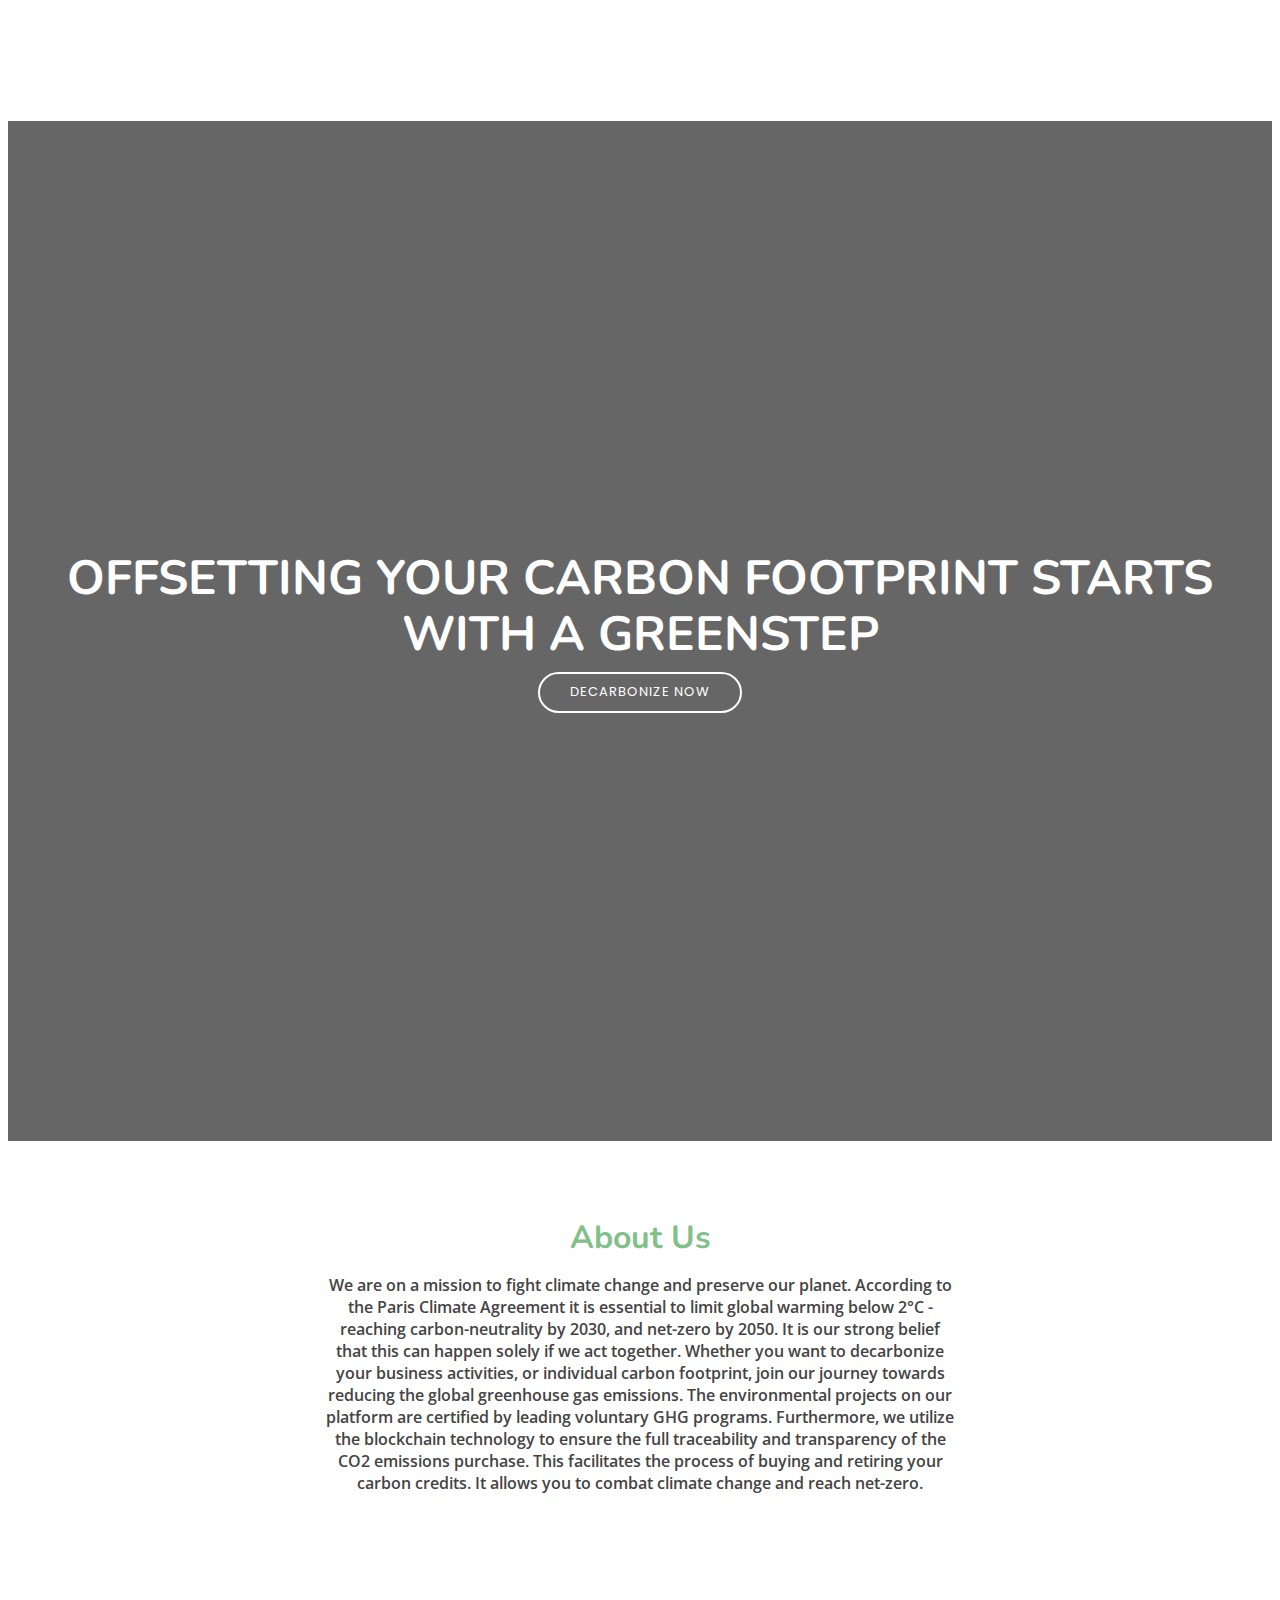
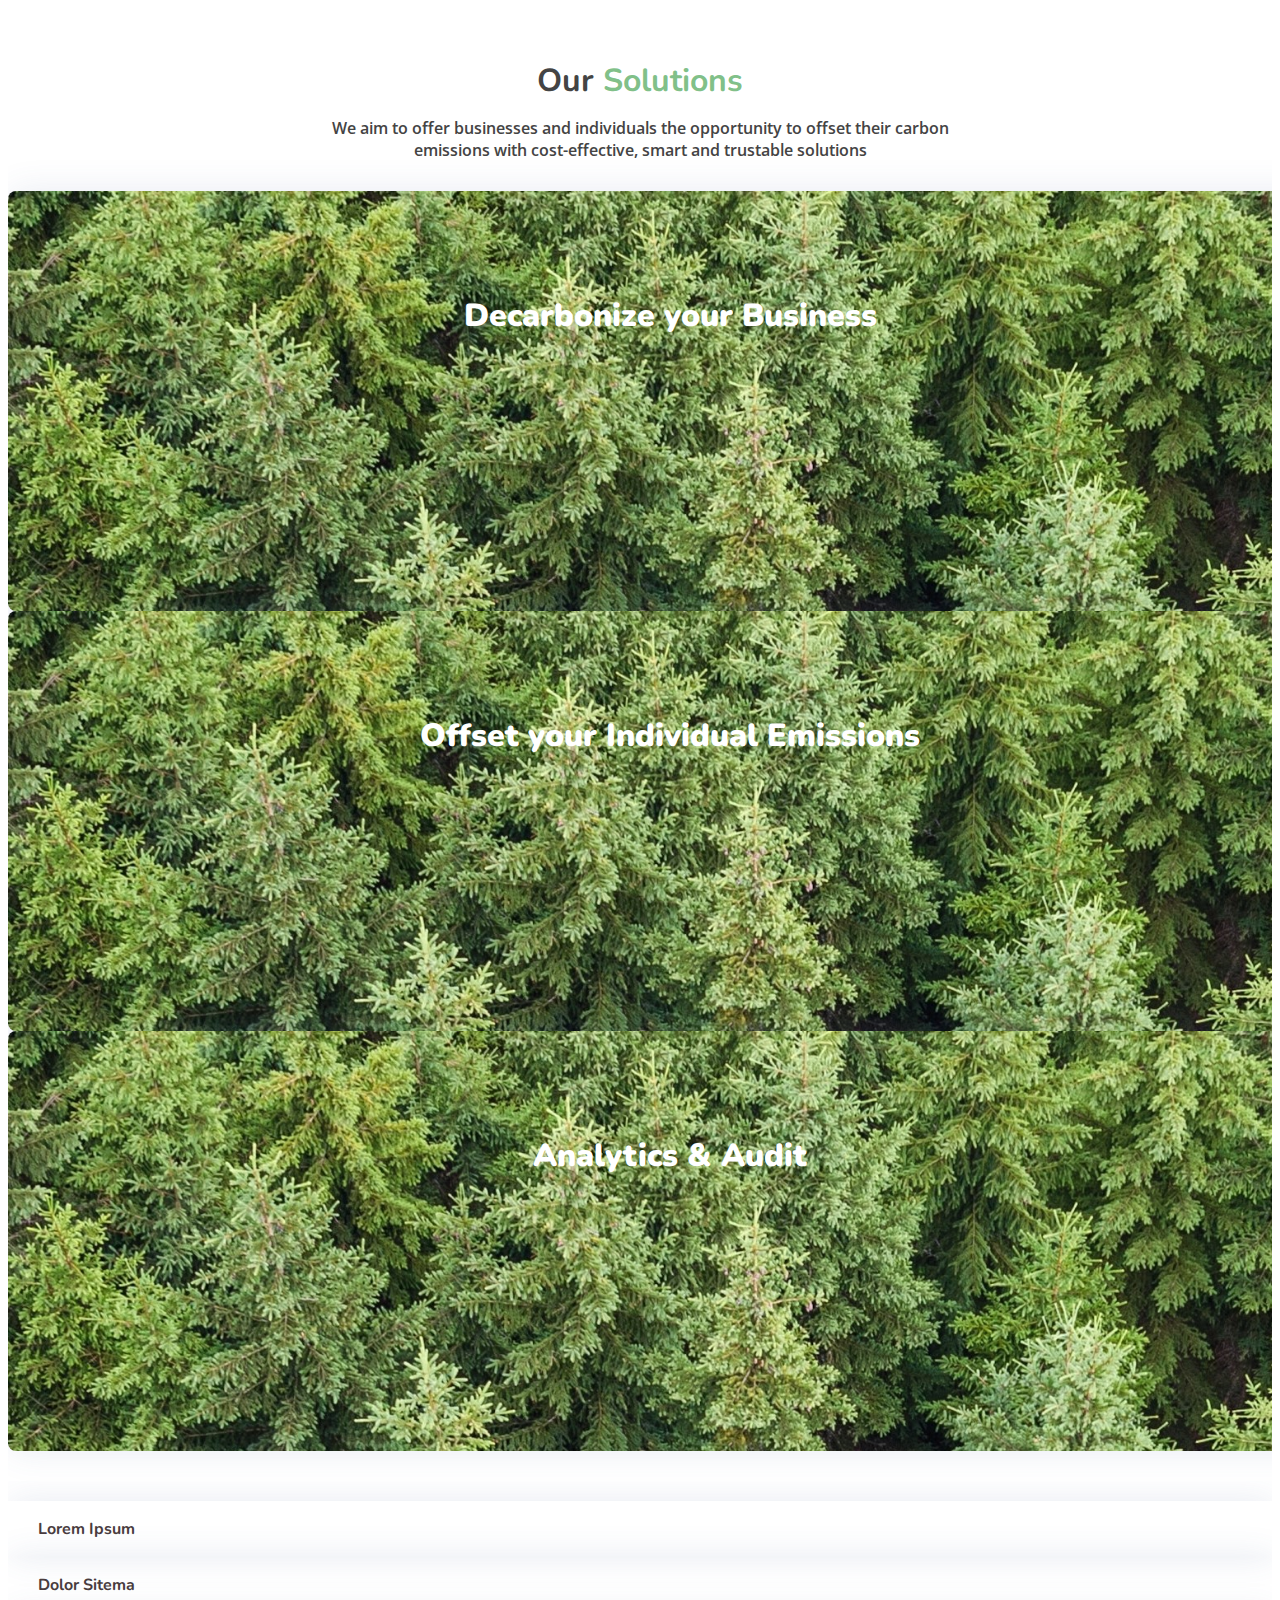
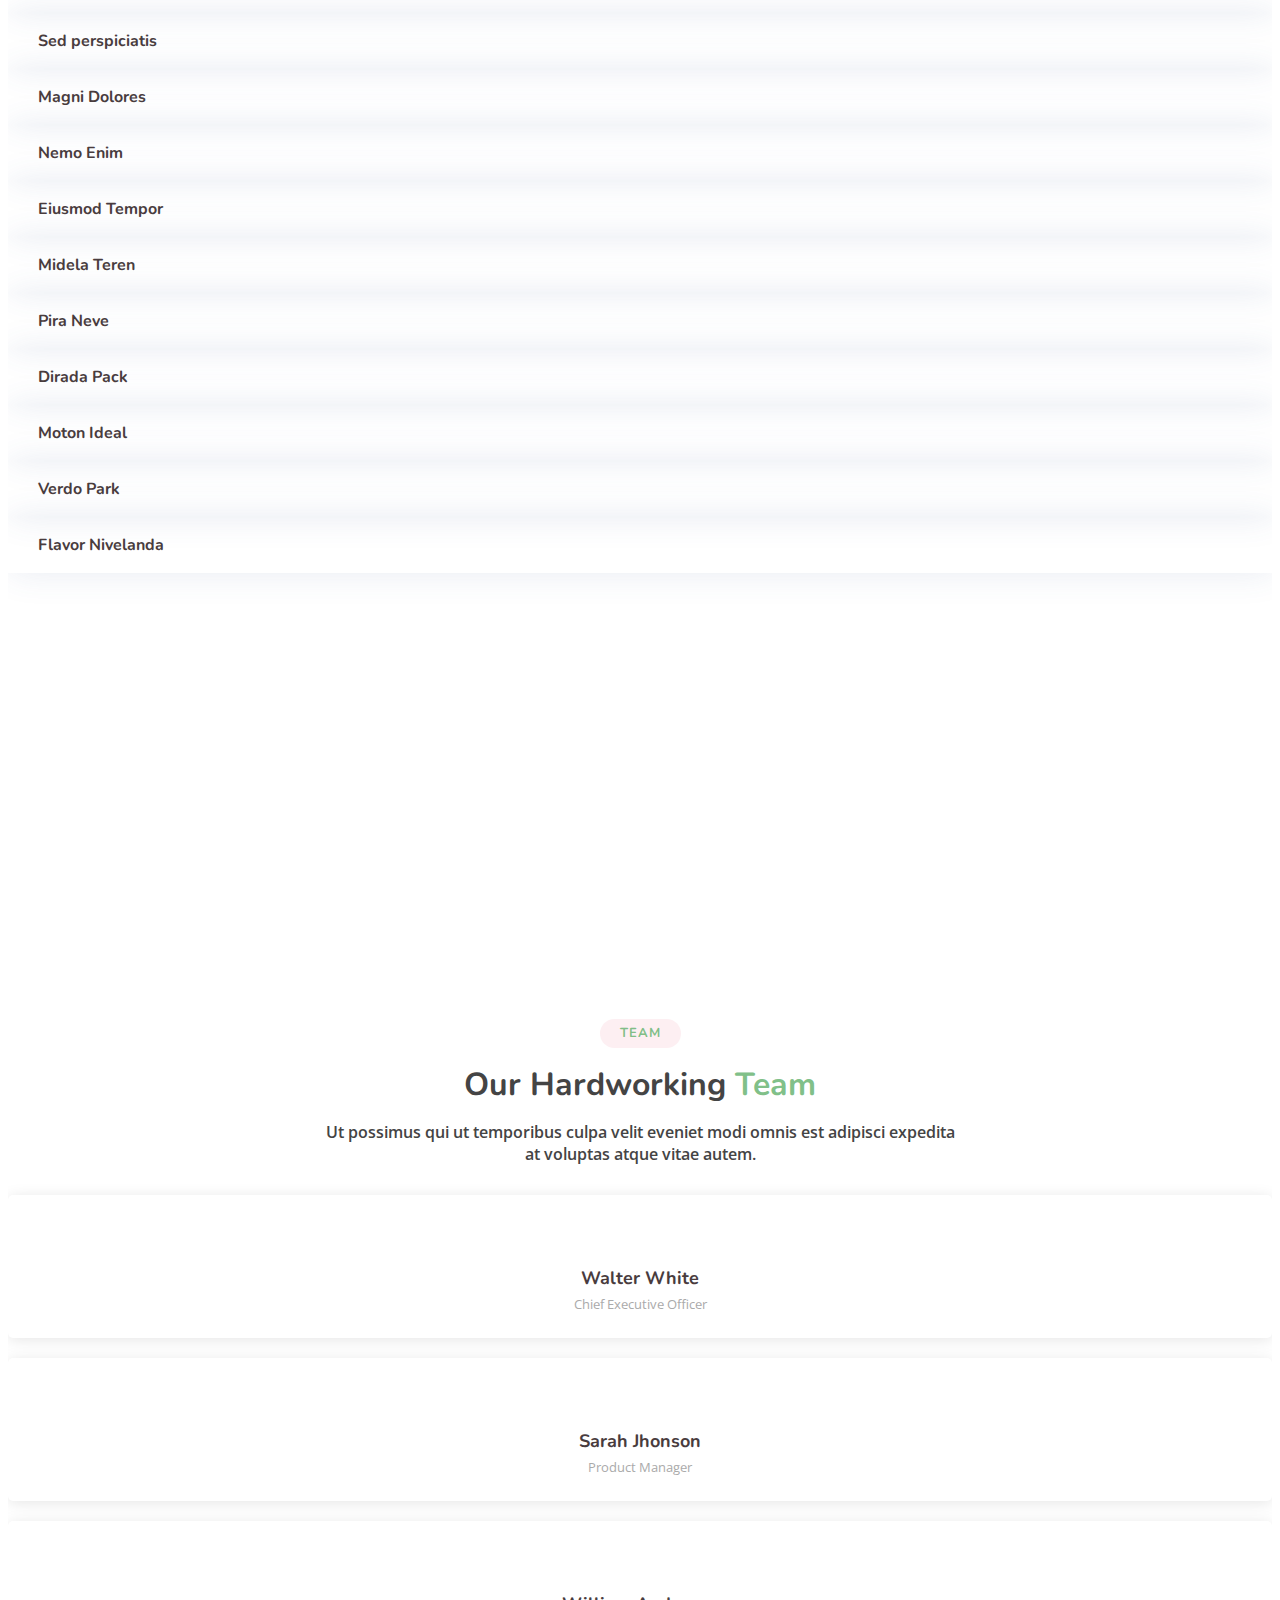
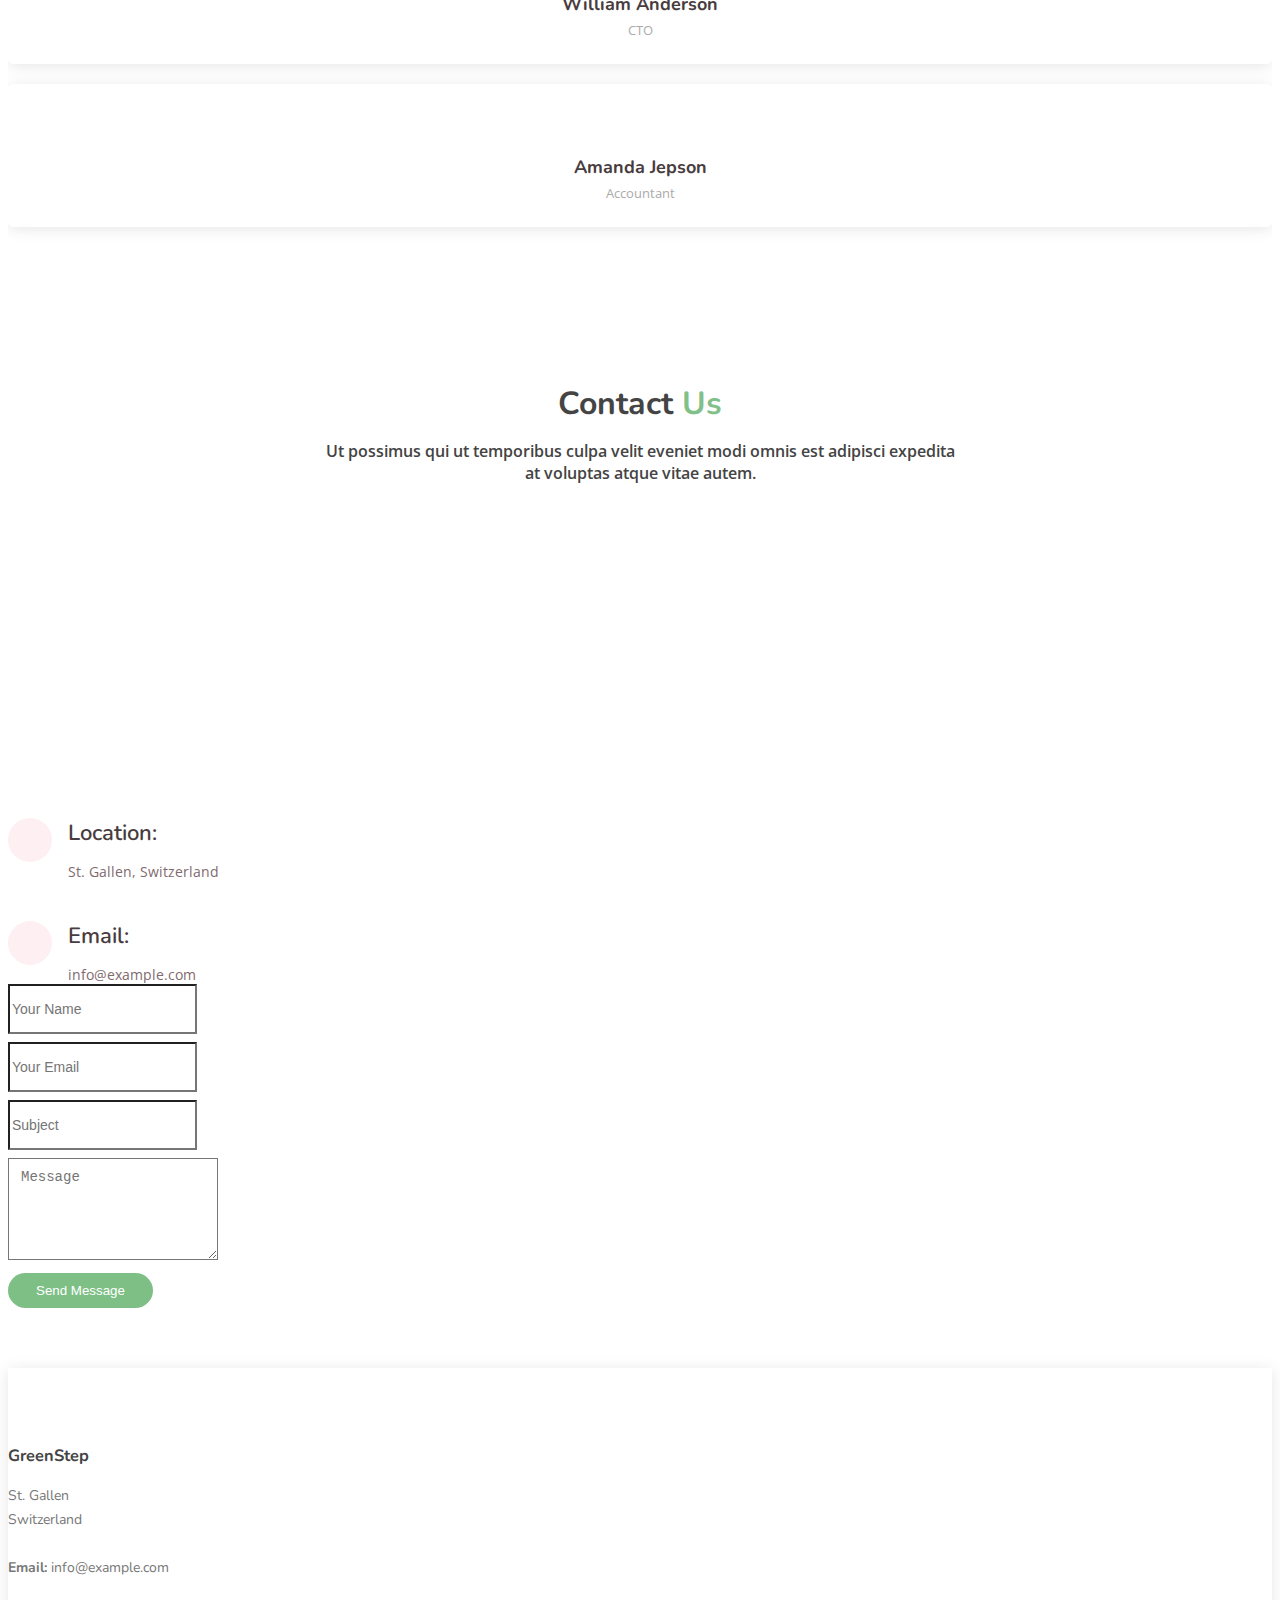
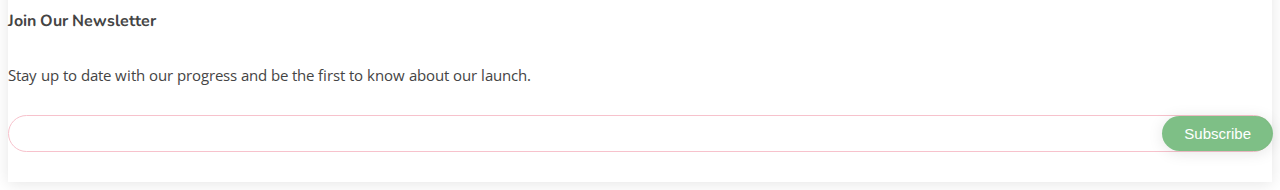
==== commit b6f9c836: "change google maps location" ====
--- a/index.html
+++ b/index.html
@@ -565,7 +565,7 @@
         </div>
 
         <div>
-          <iframe style="border:0; width: 100%; height: 270px;" src="https://www.google.com/maps/embed?pb=!1m14!1m8!1m3!1d12097.433213460943!2d-74.0062269!3d40.7101282!3m2!1i1024!2i768!4f13.1!3m3!1m2!1s0x0%3A0xb89d1fe6bc499443!2sDowntown+Conference+Center!5e0!3m2!1smk!2sbg!4v1539943755621" frameborder="0" allowfullscreen></iframe>
+          <iframe style="border:0; width: 100%; height: 270px;" src="https://www.google.com/maps/embed/v1/place?q=place_id:ChIJVdgzdikem0cRFGH-HwhQIpo&key=AIzaSyCrDz7c4TxBd1RKaQOZyxMihr4j1Cg0Gvc" frameborder="0" allowfullscreen></iframe>
         </div>
 
         <div class="row mt-5">
--- a/assets/css/style.css
+++ b/assets/css/style.css
@@ -514,15 +514,19 @@
   padding-bottom: 30px;
 }
 .services .icon-box {
+  height: 300px;
   padding: 60px 30px;
   position: relative;
   overflow: hidden;
-  background: #fff;
+  background-image: url("../img/forest-bg.jpg");
+  background-color: #fff;
+  background-size: cover;
   box-shadow: 2px 0 35px 0 rgba(68, 88, 144, 0.12);
-  transition: all 0.3s ease-in-out;
+  transition: height 1s;
   border-radius: 8px;
   z-index: 1;
   text-align: center;
+  width:100%;
 }
 .services .icon-box::before {
   content: "";
@@ -530,15 +534,15 @@
   background: #fdeff2;
   right: 0;
   left: 0;
-  bottom: 0;
-  top: 100%;
+  bottom: 100%;
+  top: 0;
   transition: all 0.4s;
   z-index: -1;
 }
 .services .icon-box:hover::before {
   background: rgba(112, 184, 121, 0.9);
-  top: 0;
-  border-radius: 0px;
+  bottom: 0;
+  border-radius: 0;
 }
 .services .icon {
   margin-bottom: 15px;
@@ -546,27 +550,32 @@
 .services .icon i {
   font-size: 48px;
   line-height: 1;
-  color: rgba(112, 184, 121, 0.9);
+  color: #fff;
   transition: all 0.3s ease-in-out;
 }
 .services .title {
-  font-weight: 700;
+  font-weight: 900;
   margin-bottom: 15px;
-  font-size: 18px;
+  font-size: 32px;
 }
 .services .title a {
-  color: #111;
+  color: #fff;
 }
 .services .description {
+  display: None;
   font-size: 15px;
   line-height: 28px;
   margin-bottom: 0;
+  transition: all 0.6s;
+}
+.services .icon-box:hover {
+  height: 600px;
 }
 .services .icon-box:hover .title a, .services .icon-box:hover .description {
+  display: block;
   color: #fff;
 }
 .services .icon-box:hover .icon i {
-  color: #fff;
 }
 
 /*--------------------------------------------------------------
@@ -606,7 +615,7 @@
 # Cta
 --------------------------------------------------------------*/
 .cta {
-  background: linear-gradient(rgba(2, 2, 2, 0.5), rgba(0, 0, 0, 0.8)), url("../img/cta-bg.jpg") center center;
+  background: linear-gradient(rgba(2, 2, 2, 0.5), rgba(0, 0, 0, 0.8)), url("../img/forest-bg.jpg") center center;
   background-size: cover;
   padding: 60px 0;
 }
@@ -791,7 +800,6 @@
   border: 2px solid #f9f9f9;
 }
 .pricing .box h3 {
-  font-weight: 400;
   padding: 15px;
   margin-top: 15px;
   font-size: 20px;
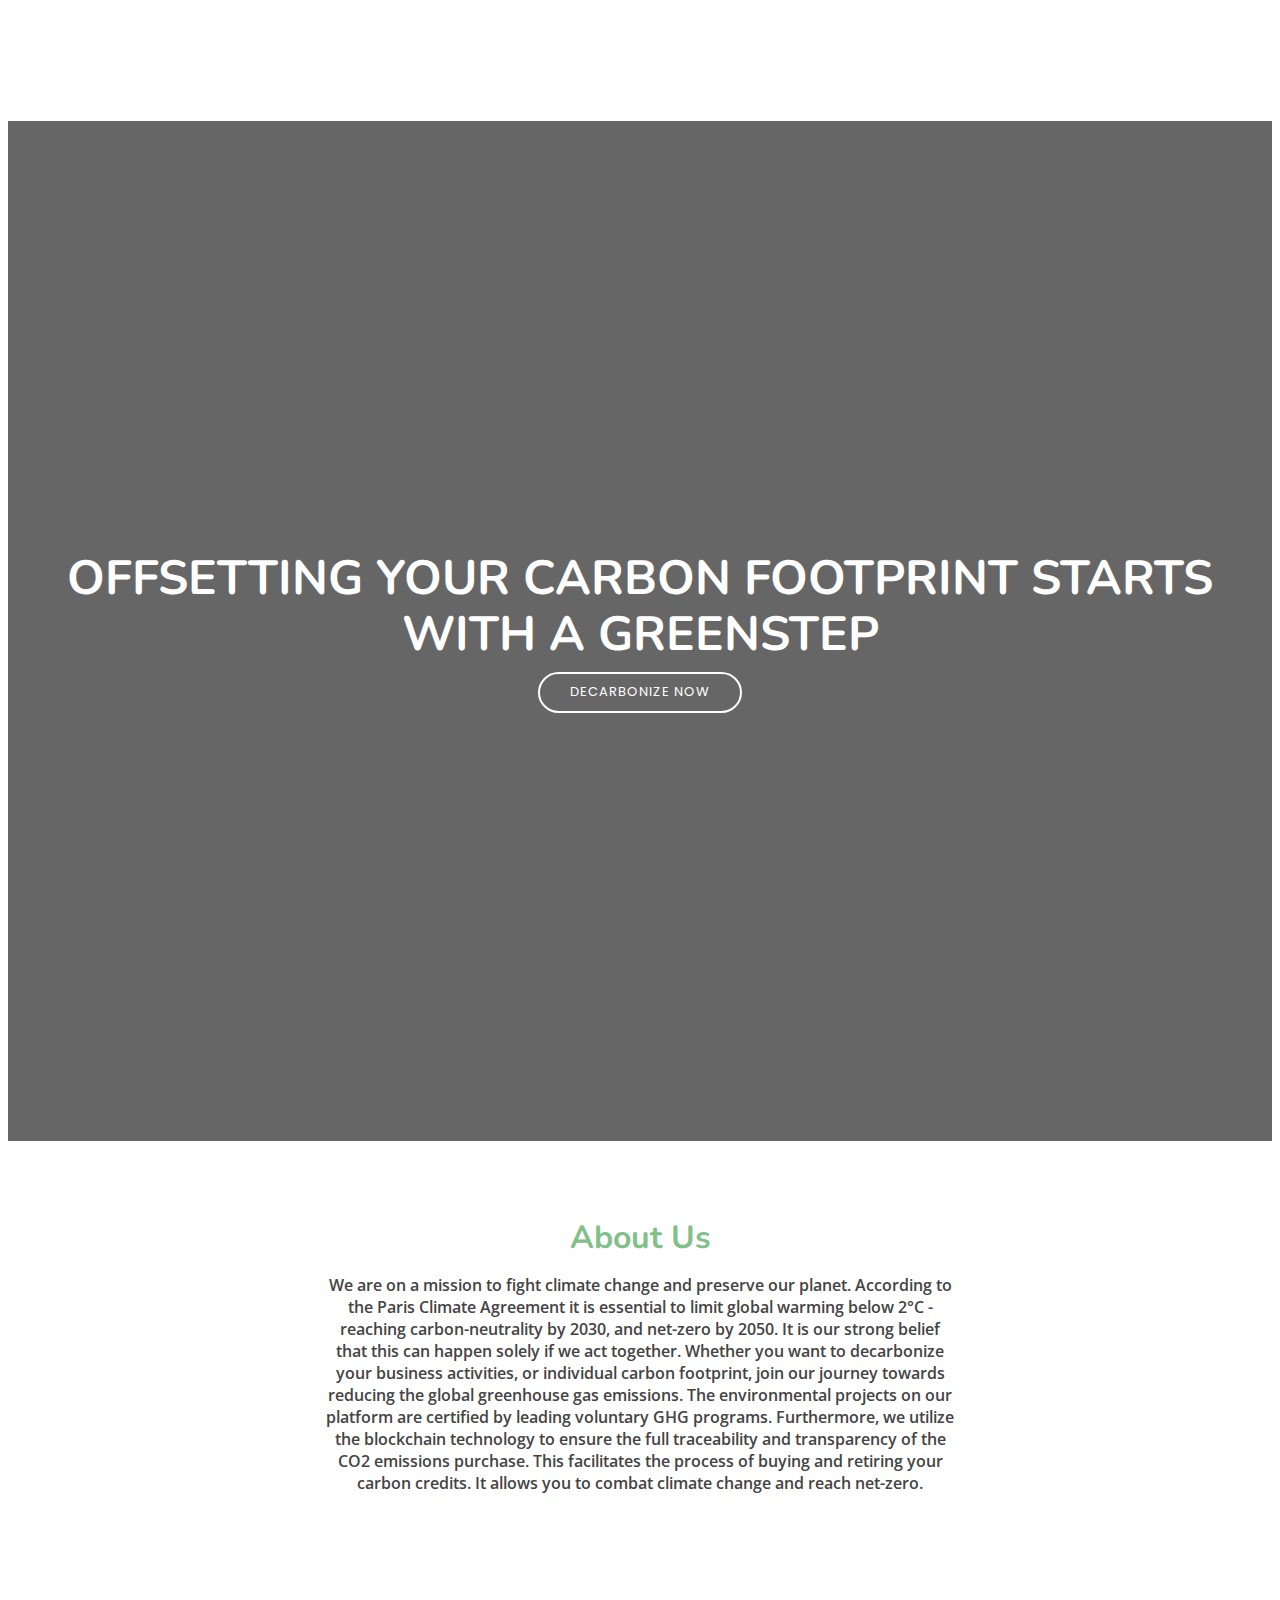
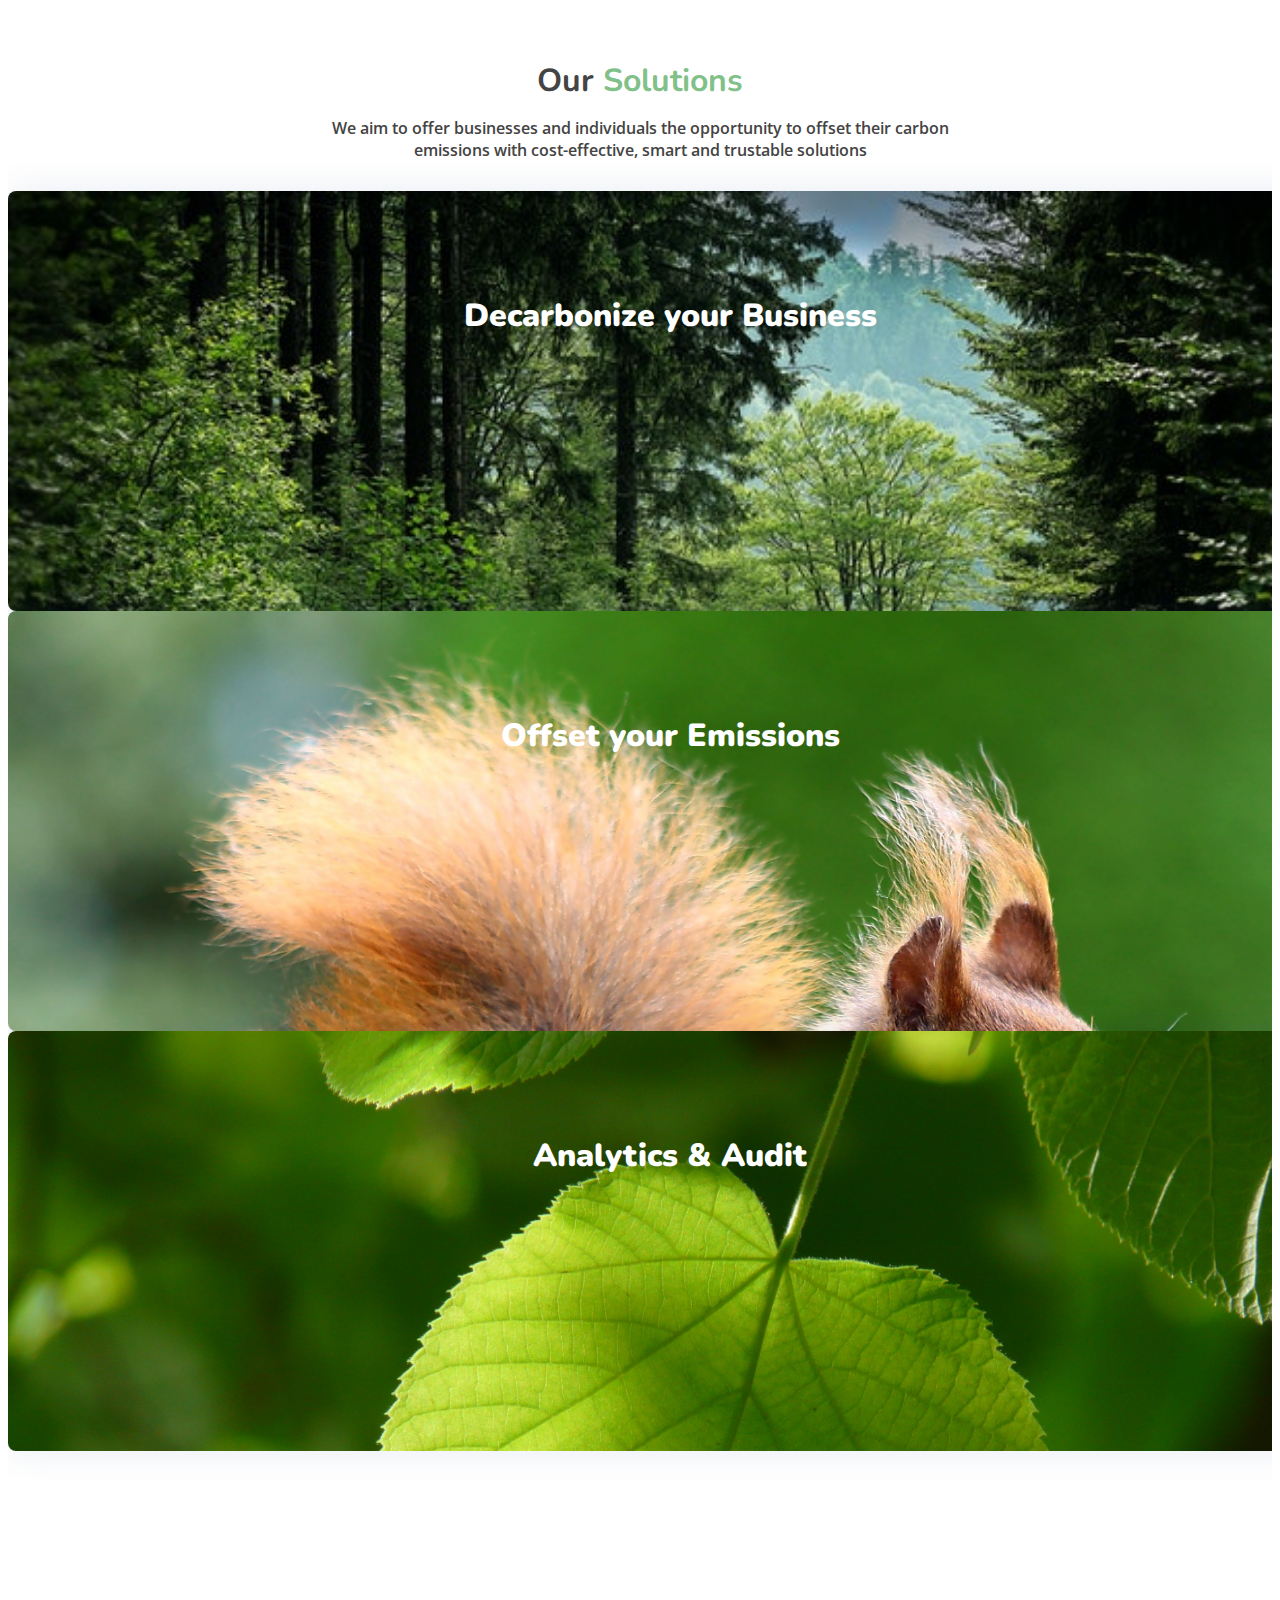
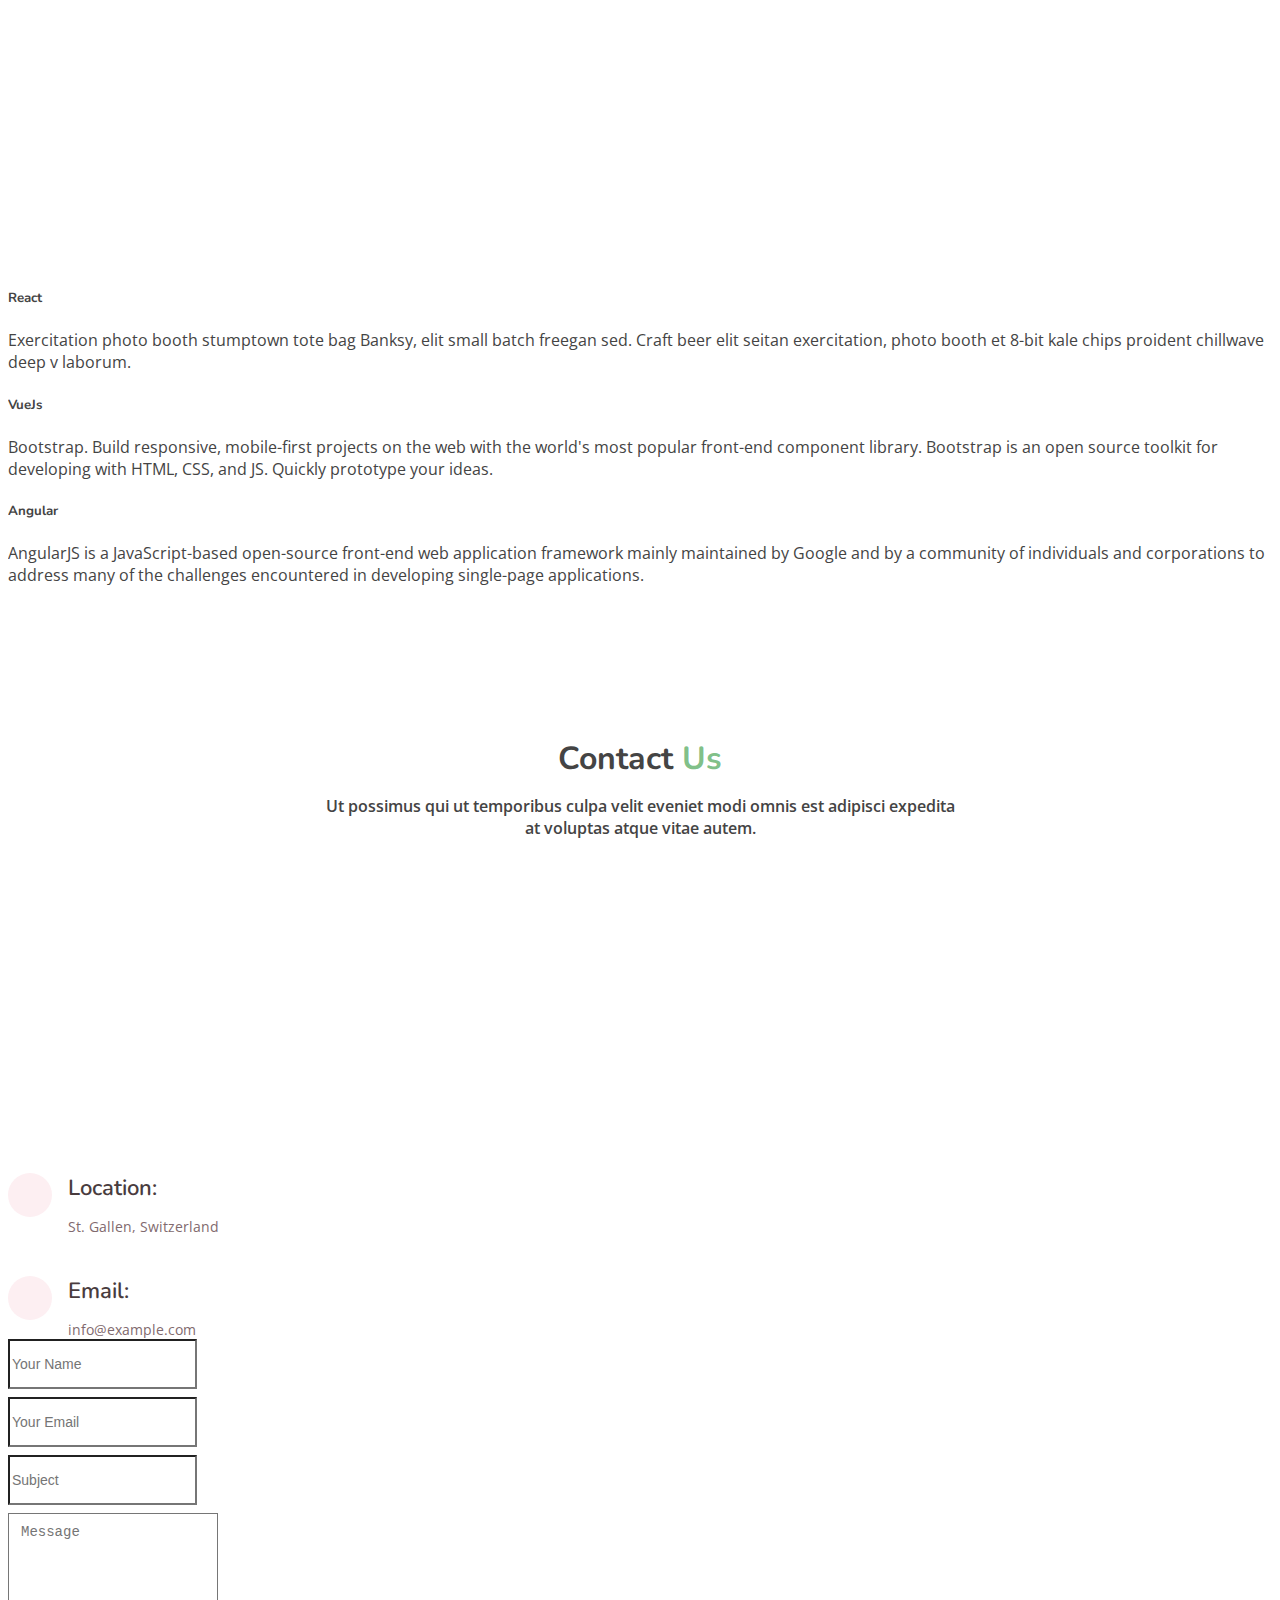
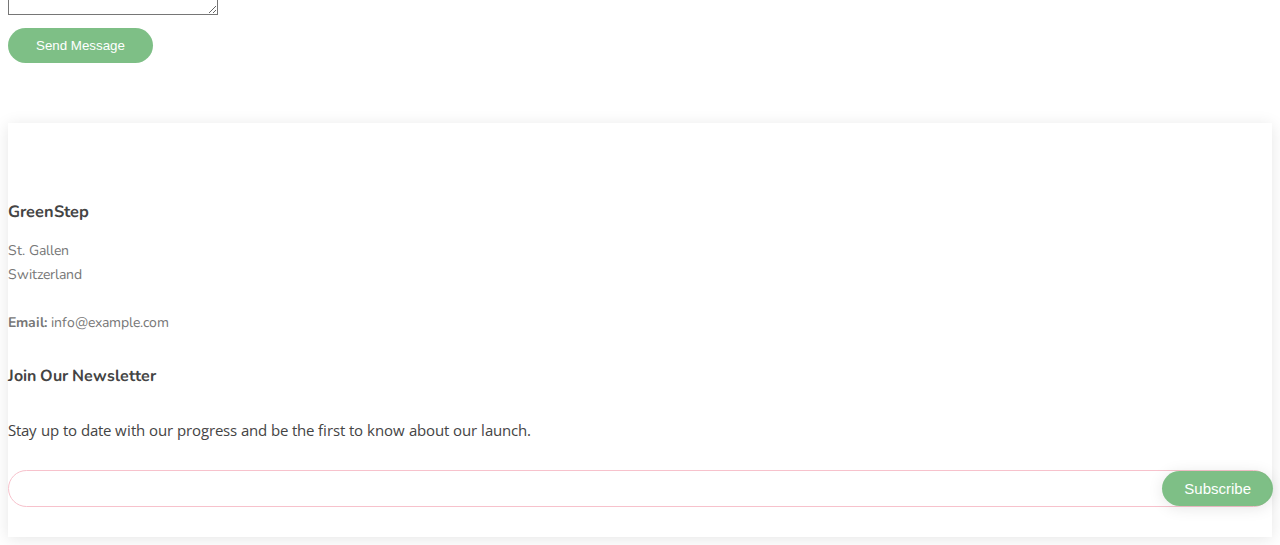
==== commit a70d4c1e: "+" ====
--- a/index.html
+++ b/index.html
@@ -136,7 +136,7 @@
 
         <div class="row">
           <div class="col-md-6 col-lg-4 d-flex align-items-stretch mb-5 mb-lg-0">
-            <div class="icon-box">
+            <div class="icon-box bg-tree">
               <div class="icon"><i class="bx bx-spa"></i></div>
               <h4 class="title"><a href="">Decarbonize your Business</a></h4>
               <p class="description">
@@ -149,9 +149,9 @@
           </div>
 
           <div class="col-md-6 col-lg-4 d-flex align-items-stretch mb-5 mb-lg-0">
-            <div class="icon-box">
+            <div class="icon-box bg-squirrel">
               <div class="icon"><i class="bx bx-home-heart"></i></div>
-              <h4 class="title"><a href="">Offset your Individual Emissions</a></h4>
+              <h4 class="title"><a href="">Offset your Emissions</a></h4>
               <p class="description">Offsetting your carbon footprint has not been easier. We rely on the capabilities
                 of machine learning to ensure the precise estimation of your CO2 emissions. To cement our calculations,
                 we utilize various official data sources from government and environmental reports, as well as other
@@ -161,7 +161,7 @@
           </div>
 
           <div class="col-md-6 col-lg-4 d-flex align-items-stretch mb-5 mb-lg-0">
-            <div class="icon-box">
+            <div class="icon-box bg-leaf">
               <div class="icon"><i class="bx bx-check-shield"></i></div>
               <h4 class="title"><a href="">Analytics & Audit</a></h4>
               <p class="description">
@@ -179,7 +179,7 @@
     </section><!-- End Services Section -->
 
     <!-- ======= Features Section ======= -->
-    <section id="features" class="features">
+    <!--<section id="features" class="features">
        <div class="container">
 
          <div class="row">
@@ -258,7 +258,7 @@
          </div>
 
        </div>
-     </section><!-- End Features Section -->
+     </section>--><!-- End Features Section -->
 
     <!-- ======= Cta Section ======= -->
     <section id="cta" class="cta">
@@ -272,6 +272,33 @@
 
       </div>
     </section><!-- End Cta Section -->
+
+    <section class="section section-md py-5">
+      <div class="row mt-4">
+        <div class="col-md-10 mx-auto">
+          <!-- Timeline -->
+          <div class="timeline timeline-one">
+            <!-- Timeline Item 1 -->
+            <div class="timeline-item">
+              <span class="icon icon-info icon-lg"><i class="fab fa-react"></i></span>
+              <h5 class="my-3">React</h5>
+              <p>Exercitation photo booth stumptown tote bag Banksy, elit small batch freegan sed. Craft beer elit seitan exercitation, photo booth et 8-bit kale chips proident chillwave deep v laborum.</p>
+            </div>
+            <!-- Timeline Item 2 -->
+            <div class="timeline-item">
+              <span class="icon icon-secondary"><i class="fab fa-vuejs"></i></span>
+              <h5 class="my-3">VueJs</h5>
+              <p>Bootstrap. Build responsive, mobile-first projects on the web with the world's most popular front-end component library. Bootstrap is an open source toolkit for developing with HTML, CSS, and JS. Quickly prototype your ideas.</p>
+            </div>
+            <!-- Timeline Item 3 -->
+            <div class="timeline-item">
+              <span class="icon icon-danger"><i class="fab fa-angular"></i></span>
+              <h5 class="my-3">Angular</h5>
+              <p>AngularJS is a JavaScript-based open-source front-end web application framework mainly maintained by Google and by a community of individuals and corporations to address many of the challenges encountered in developing single-page applications.</p>
+            </div>
+          </div>
+    </section>
+
 
     <!-- ======= Portfolio Section ======= -->
     <!--<section id="portfolio" class="portfolio">
@@ -466,7 +493,7 @@
     </section>--><!-- End F.A.Q Section -->
 
     <!-- ======= Team Section ======= -->
-   <section id="team" class="team">
+   <!--<section id="team" class="team">
       <div class="container">
 
         <div class="section-title">
@@ -552,7 +579,7 @@
         </div>
 
       </div>
-    </section><!-- End Team Section -->
+    </section>--><!-- End Team Section -->
 
     <!-- ======= Contact Section ======= -->
     <section id="contact" class="contact">
@@ -565,7 +592,7 @@
         </div>
 
         <div>
-          <iframe style="border:0; width: 100%; height: 270px;" src="https://www.google.com/maps/embed/v1/place?q=place_id:ChIJVdgzdikem0cRFGH-HwhQIpo&key=AIzaSyCrDz7c4TxBd1RKaQOZyxMihr4j1Cg0Gvc" frameborder="0" allowfullscreen></iframe>
+          <iframe style="border:0; width: 100%; height: 270px;" src="https://www.google.com/maps/embed?pb=!1m14!1m8!1m3!1d12097.433213460943!2d-74.0062269!3d40.7101282!3m2!1i1024!2i768!4f13.1!3m3!1m2!1s0x0%3A0xb89d1fe6bc499443!2sDowntown+Conference+Center!5e0!3m2!1smk!2sbg!4v1539943755621" frameborder="0" allowfullscreen></iframe>
         </div>
 
         <div class="row mt-5">
--- a/assets/css/style.css
+++ b/assets/css/style.css
@@ -518,7 +518,6 @@
   padding: 60px 30px;
   position: relative;
   overflow: hidden;
-  background-image: url("../img/forest-bg.jpg");
   background-color: #fff;
   background-size: cover;
   box-shadow: 2px 0 35px 0 rgba(68, 88, 144, 0.12);
@@ -528,6 +527,19 @@
   text-align: center;
   width:100%;
 }
+
+.services .bg-tree {
+  background-image: url("../img/solutions/tree.jpg");
+}
+
+.services .bg-leaf {
+  background-image: url("../img/solutions/leaf.jpg");
+}
+
+.services .bg-squirrel {
+  background-image: url("../img/solutions/squirrel.jpg");
+}
+
 .services .icon-box::before {
   content: "";
   position: absolute;
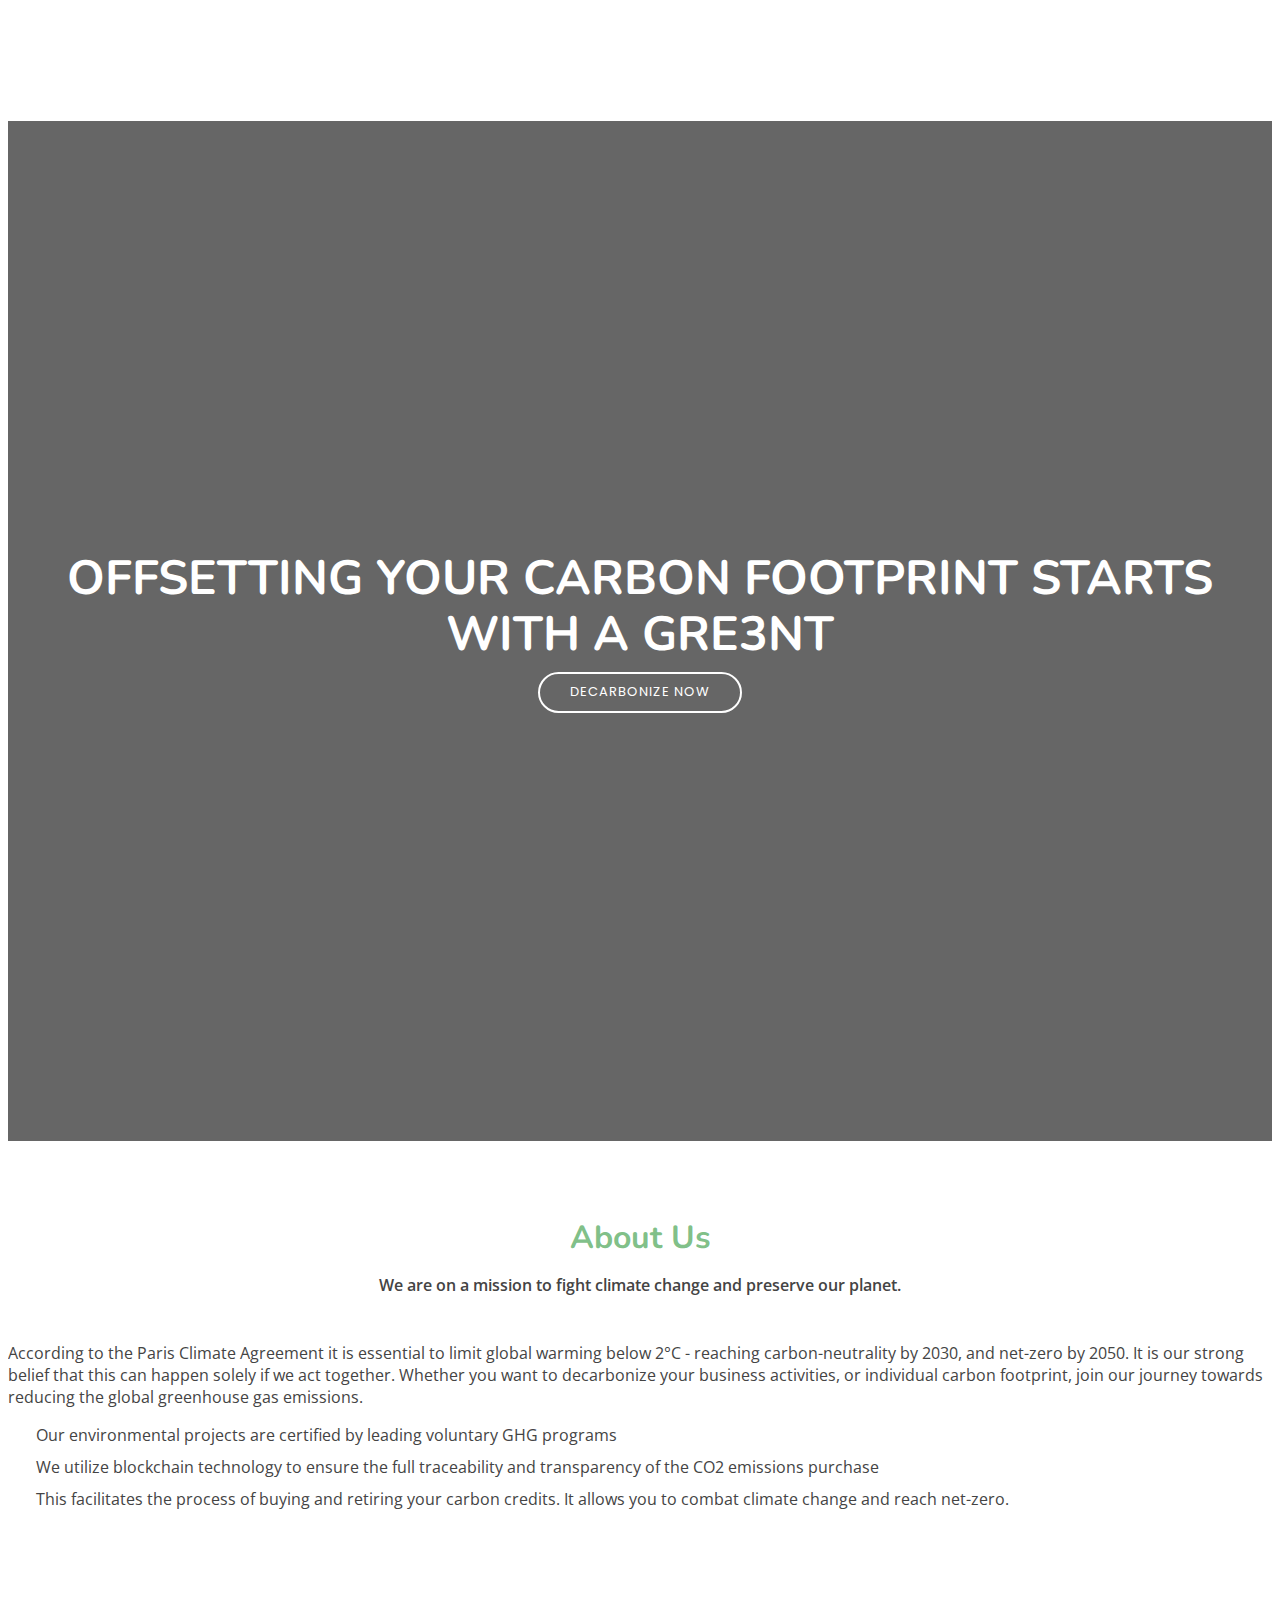
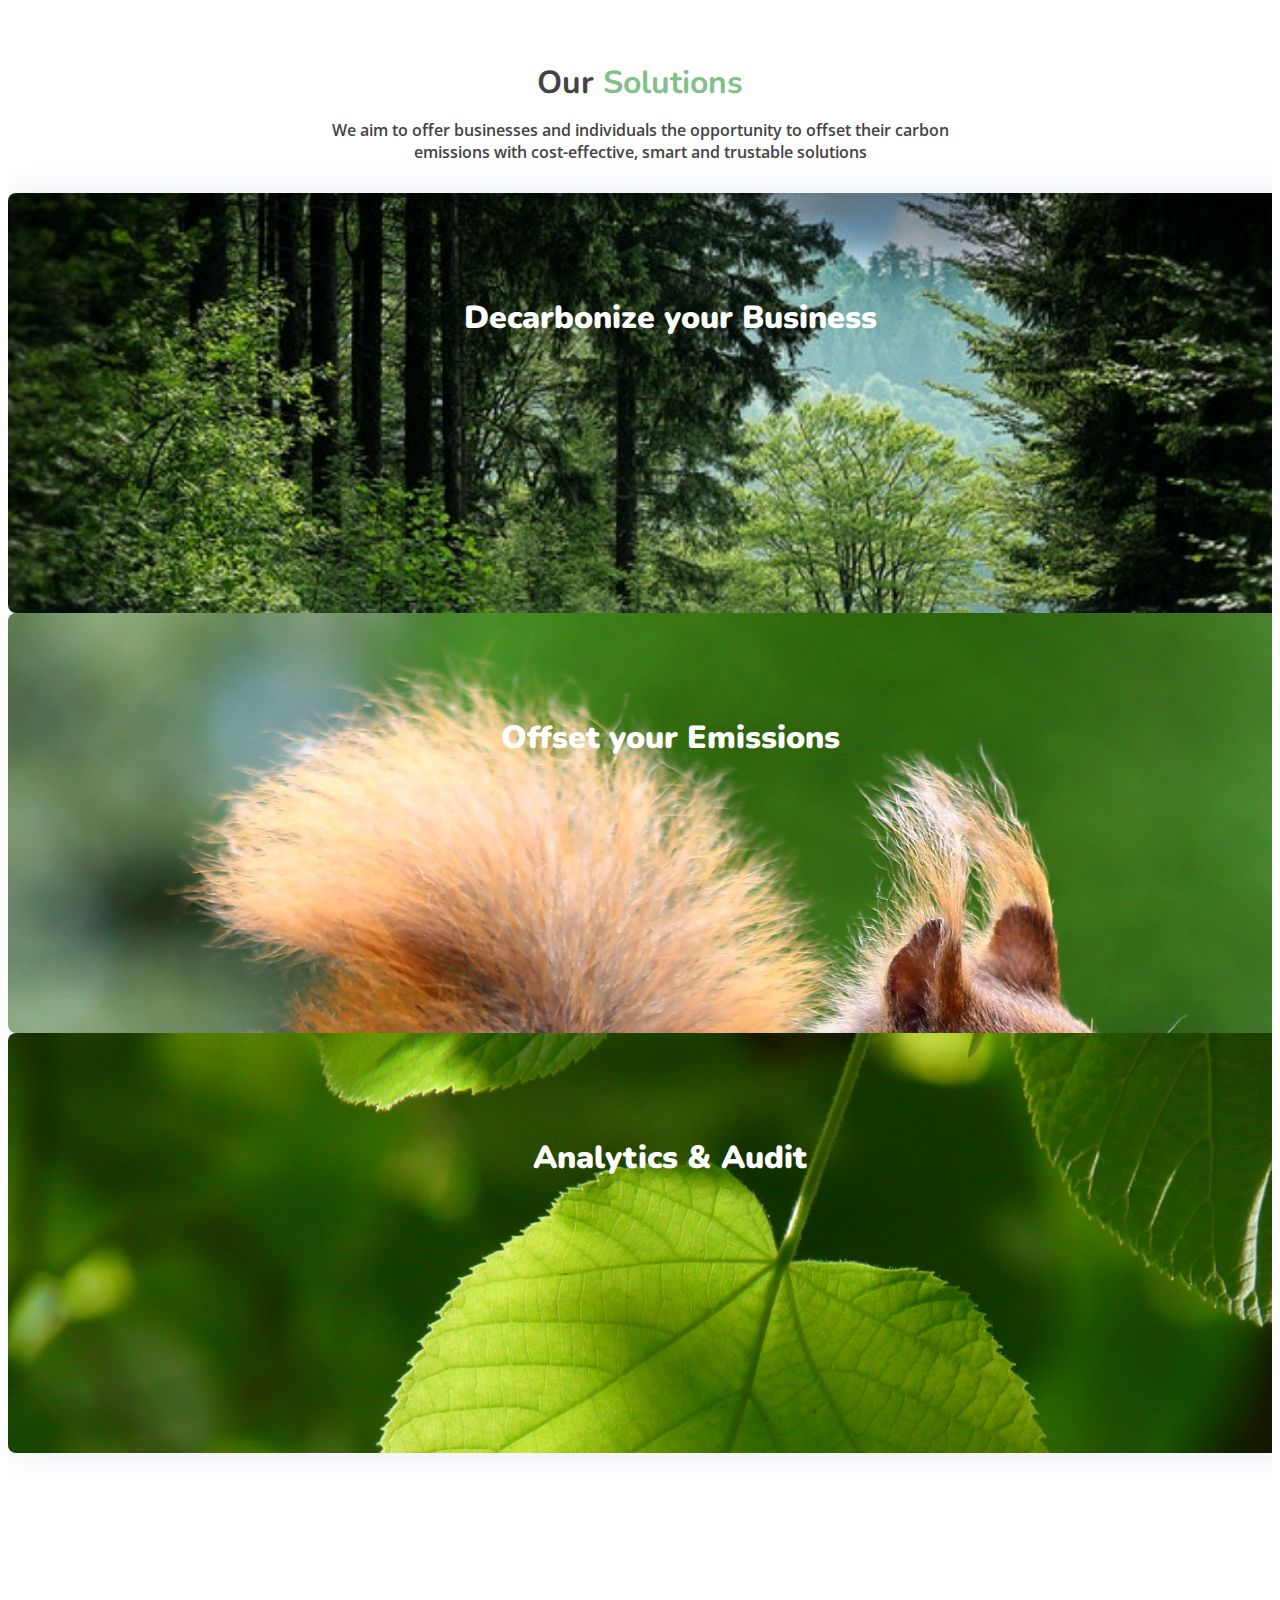
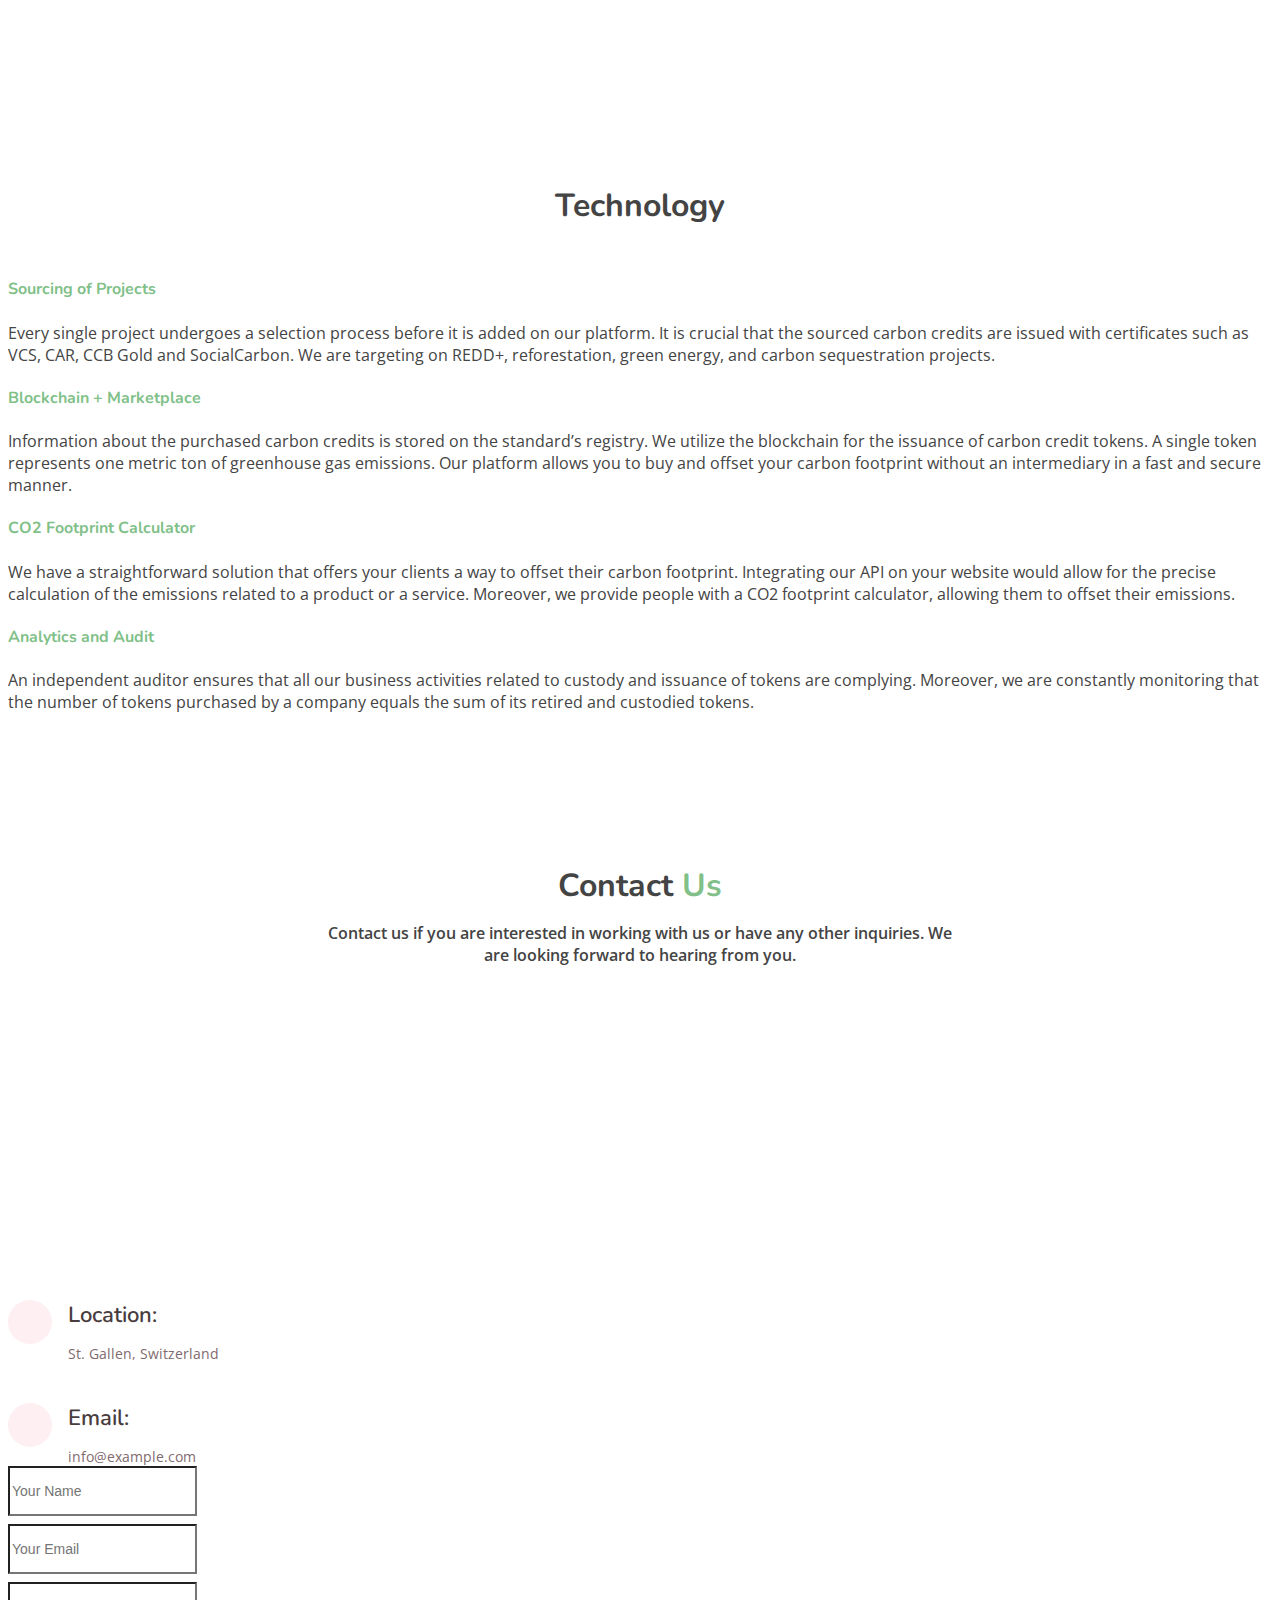
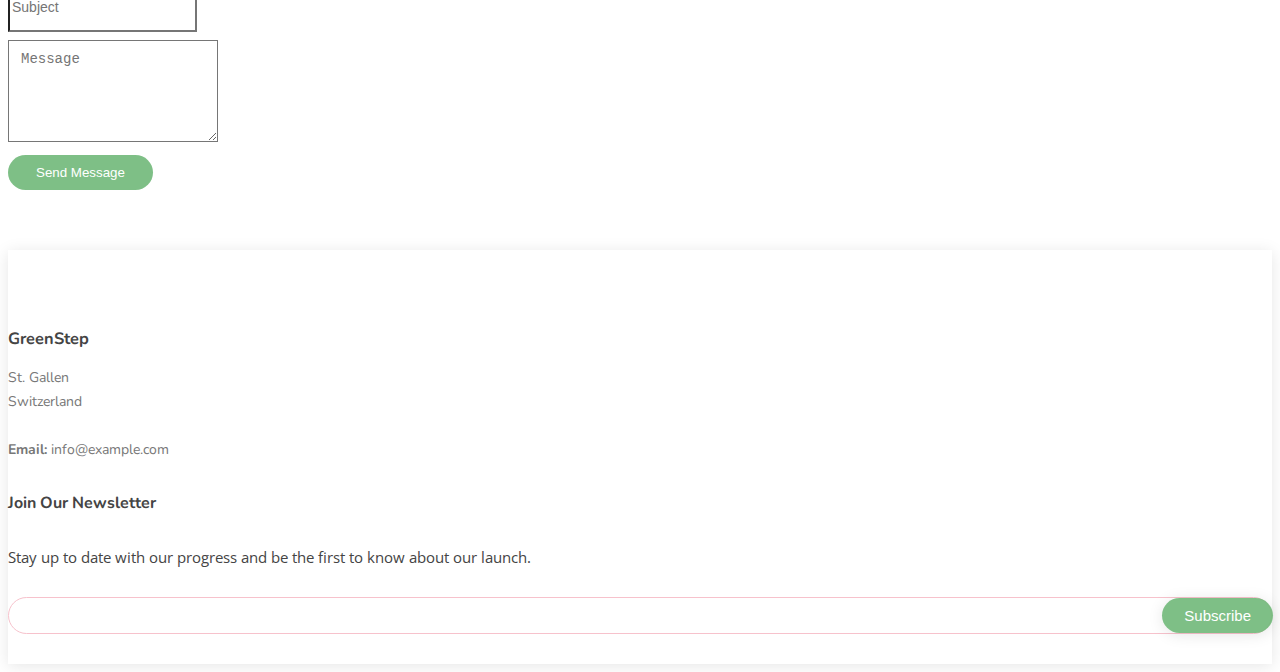
==== commit 75ddc040: "Update index.html" ====
--- a/index.html
+++ b/index.html
@@ -5,12 +5,12 @@
   <meta charset="utf-8">
   <meta content="width=device-width, initial-scale=1.0" name="viewport">
 
-  <title>GreenStep - Decarbonize now</title>
+  <title>Gre3nt - Decarbonize now</title>
   <meta content="" name="description">
   <meta content="" name="keywords">
 
   <!-- Favicons -->
-  <link href="assets/img/favicon.png" rel="icon">
+  <link rel="icon" type="image/png" sizes="32x32" href="assets/img/favicon.png">
   <link href="assets/img/apple-touch-icon.png" rel="apple-touch-icon">
 
   <!-- Google Fonts -->
@@ -41,7 +41,7 @@
   <header id="header" class="fixed-top ">
     <div class="container d-flex align-items-center justify-content-between">
 
-      <h1 class="logo"><a href="index.html">GreenStep</a></h1>
+      <h1 class="logo"><a href="index.html">Gre3nt</a></h1>
       <!-- Uncomment below if you prefer to use an image logo -->
       <!-- <a href="index.html" class="logo"><img src="assets/img/logo.png" alt="" class="img-fluid"></a>-->
 
@@ -50,7 +50,7 @@
           <li><a class="nav-link scrollto active" href="#hero">Home</a></li>
           <li><a class="nav-link scrollto" href="#about">About Us</a></li>
           <li><a class="nav-link scrollto" href="#services">Solutions</a></li>
-          <li><a class="nav-link scrollto " href="#portfolio">How it works</a></li>
+          <li><a class="nav-link scrollto " href="#info">How it works</a></li>
           <!--<li><a class="nav-link scrollto" href="#team">Team</a></li> -->
         <!--  <li><a href="blog.html">Blog</a></li> -->
          <!-- <li><a href="impressum.html">Impressum</a></li> --> 
@@ -69,7 +69,7 @@
     </video>
     <div class="hero-container">
       
-      <h1>Offsetting your carbon footprint starts with a GreenStep</h1>
+      <h1>Offsetting your carbon footprint starts with a Gre3nt</h1>
       <a href="#contact" class="btn-get-started scrollto">Decarbonize now</a>
       
     </div>
@@ -84,40 +84,34 @@
         <div class="section-title">
           <h3><span>About Us</span></h3>
           <p>
-            We are on a mission to fight climate change and preserve our planet. According to the Paris Climate
-            Agreement it is essential to limit global warming below 2°C - reaching carbon-neutrality by 2030, and
-            net-zero by 2050. It is our strong belief that this can happen solely if we act together.
-            Whether you want to decarbonize your business activities, or individual carbon footprint, join our journey
-            towards reducing the global greenhouse gas emissions. The environmental projects on our platform are
-            certified by leading voluntary GHG programs.
-            Furthermore, we utilize the blockchain technology to ensure the full traceability and transparency of the
-            CO2 emissions purchase. This facilitates the process of buying and retiring your carbon credits. It allows
-            you to combat climate change and reach net-zero.
+            We are on a mission to fight climate change and preserve our planet.
           </p>
         </div>
-        <!--
         <div class="row content">
           <div class="col-lg-6">
             <p>
-              Lorem ipsum dolor sit amet, consectetur adipiscing elit, sed do eiusmod tempor incididunt ut labore et dolore
-              magna aliqua.
+              According to the Paris Climate
+              Agreement it is essential to limit global warming below 2°C - reaching carbon-neutrality by 2030, and
+              net-zero by 2050. It is our strong belief that this can happen solely if we act together.
+              Whether you want to decarbonize your business activities, or individual carbon footprint, join our journey
+              towards reducing the global greenhouse gas emissions.
             </p>
+          </div>
+          <div class="col-lg-6 pt-4 pt-lg-0">
             <ul>
-              <li><i class="ri-check-double-line"></i> Ullamco laboris nisi ut aliquip ex ea commodo consequat</li>
-              <li><i class="ri-check-double-line"></i> Duis aute irure dolor in reprehenderit in voluptate velit</li>
-              <li><i class="ri-check-double-line"></i> Ullamco laboris nisi ut aliquip ex ea commodo consequat</li>
+              <li><i class="ri-check-double-line"></i>
+                Our environmental projects are certified by leading voluntary GHG programs
+              </li>
+              <li><i class="ri-check-double-line"></i>
+                We utilize blockchain technology to ensure the full traceability and transparency of the CO2 emissions purchase
+              </li>
+              <li><i class="ri-check-double-line"></i>
+                This facilitates the process of buying and retiring your carbon credits. It allows
+                you to combat climate change and reach net-zero.
+              </li>
             </ul>
           </div>
-          <div class="col-lg-6 pt-4 pt-lg-0">
-            <p>
-              Ullamco laboris nisi ut aliquip ex ea commodo consequat. Duis aute irure dolor in reprehenderit in voluptate
-              velit esse cillum dolore eu fugiat nulla pariatur. Excepteur sint occaecat cupidatat non proident, sunt in
-              culpa qui officia deserunt mollit anim id est laborum.
-            </p>
-            <a href="#" class="btn-learn-more">Learn More</a>
-          </div>
-        </div>
--->
+        </div>
       </div>
     </section><!-- End About Section -->
 
@@ -182,14 +176,14 @@
     <!--<section id="features" class="features">
        <div class="container">
 
-         <div class="row">
-           <div class="col-lg-3 col-md-4 col-6 col-6">
+         <div class="col">
+           <div class="container">
              <div class="icon-box">
                <i class="ri-store-line" style="color: #ffbb2c;"></i>
                <h3><a href="">Lorem Ipsum</a></h3>
              </div>
            </div>
-           <div class="col-lg-3 col-md-4 col-6">
+           <div class="container">
              <div class="icon-box">
                <i class="ri-bar-chart-box-line" style="color: #5578ff;"></i>
                <h3><a href="">Dolor Sitema</a></h3>
@@ -207,97 +201,85 @@
                <h3><a href="">Magni Dolores</a></h3>
              </div>
            </div>
-           <div class="col-lg-3 col-md-4 col-6 mt-4">
-             <div class="icon-box">
-               <i class="ri-database-2-line" style="color: #47aeff;"></i>
-               <h3><a href="">Nemo Enim</a></h3>
-             </div>
-           </div>
-           <div class="col-lg-3 col-md-4 col-6 mt-4">
-             <div class="icon-box">
-               <i class="ri-gradienter-line" style="color: #ffa76e;"></i>
-               <h3><a href="">Eiusmod Tempor</a></h3>
-             </div>
-           </div>
-           <div class="col-lg-3 col-md-4 col-6 mt-4">
-             <div class="icon-box">
-               <i class="ri-file-list-3-line" style="color: #11dbcf;"></i>
-               <h3><a href="">Midela Teren</a></h3>
-             </div>
-           </div>
-           <div class="col-lg-3 col-md-4 col-6 mt-4">
-             <div class="icon-box">
-               <i class="ri-price-tag-2-line" style="color: #4233ff;"></i>
-               <h3><a href="">Pira Neve</a></h3>
-             </div>
-           </div>
-           <div class="col-lg-3 col-md-4 col-6 mt-4">
-             <div class="icon-box">
-               <i class="ri-anchor-line" style="color: #b2904f;"></i>
-               <h3><a href="">Dirada Pack</a></h3>
-             </div>
-           </div>
-           <div class="col-lg-3 col-md-4 col-6 mt-4">
-             <div class="icon-box">
-               <i class="ri-disc-line" style="color: #b20969;"></i>
-               <h3><a href="">Moton Ideal</a></h3>
-             </div>
-           </div>
-           <div class="col-lg-3 col-md-4 col-6 mt-4">
-             <div class="icon-box">
-               <i class="ri-base-station-line" style="color: #ff5828;"></i>
-               <h3><a href="">Verdo Park</a></h3>
-             </div>
-           </div>
-           <div class="col-lg-3 col-md-4 col-6 mt-4">
-             <div class="icon-box">
-               <i class="ri-fingerprint-line" style="color: #29cc61;"></i>
-               <h3><a href="">Flavor Nivelanda</a></h3>
-             </div>
-           </div>
          </div>
 
        </div>
      </section>--><!-- End Features Section -->
 
     <!-- ======= Cta Section ======= -->
-    <section id="cta" class="cta">
+    <section id="cta" class="cta  mt-4">
+      <div class="container ">
+
+        <div class="text-center">
+          <p>Decreasing your carbon footprint means preserving our planet. Join our impact community.</p>
+          <a class="cta-btn" href="#contact">Join Us</a>
+        </div>
+
+      </div>
+    </section><!-- End Cta Section -->
+
+    <!-- ======= Info Section ======= -->
+    <section id="info" class="info">
       <div class="container">
 
-        <div class="text-center">
-          <h3>Call To Action</h3>
-          <p> Duis aute irure dolor in reprehenderit in voluptate velit esse cillum dolore eu fugiat nulla pariatur. Excepteur sint occaecat cupidatat non proident, sunt in culpa qui officia deserunt mollit anim id est laborum.</p>
-          <a class="cta-btn" href="#">Call To Action</a>
-        </div>
-
-      </div>
-    </section><!-- End Cta Section -->
-
-    <section class="section section-md py-5">
-      <div class="row mt-4">
-        <div class="col-md-10 mx-auto">
-          <!-- Timeline -->
-          <div class="timeline timeline-one">
-            <!-- Timeline Item 1 -->
-            <div class="timeline-item">
-              <span class="icon icon-info icon-lg"><i class="fab fa-react"></i></span>
-              <h5 class="my-3">React</h5>
-              <p>Exercitation photo booth stumptown tote bag Banksy, elit small batch freegan sed. Craft beer elit seitan exercitation, photo booth et 8-bit kale chips proident chillwave deep v laborum.</p>
-            </div>
-            <!-- Timeline Item 2 -->
-            <div class="timeline-item">
-              <span class="icon icon-secondary"><i class="fab fa-vuejs"></i></span>
-              <h5 class="my-3">VueJs</h5>
-              <p>Bootstrap. Build responsive, mobile-first projects on the web with the world's most popular front-end component library. Bootstrap is an open source toolkit for developing with HTML, CSS, and JS. Quickly prototype your ideas.</p>
-            </div>
-            <!-- Timeline Item 3 -->
-            <div class="timeline-item">
-              <span class="icon icon-danger"><i class="fab fa-angular"></i></span>
-              <h5 class="my-3">Angular</h5>
-              <p>AngularJS is a JavaScript-based open-source front-end web application framework mainly maintained by Google and by a community of individuals and corporations to address many of the challenges encountered in developing single-page applications.</p>
-            </div>
-          </div>
-    </section>
+        <div class="section-title  mt-4">
+
+          <h3>Technology</h3>
+
+        </div>
+
+        <div class="row">
+          <div class="col-md-6 col-lg-6 d-flex align-items-stretch mb-5 mt-4 mb-lg-0">
+            <div class="">
+              <h4 class="title"><a href="">Sourcing of Projects</a></h4>
+              <p class="description">
+                Every single project undergoes a selection process before it is added on our platform.
+                It is crucial that the sourced carbon credits are issued with certificates such as VCS, CAR,
+                CCB Gold and SocialCarbon. We are targeting on REDD+, reforestation, green energy, and carbon
+                sequestration projects.
+              </p>
+            </div>
+          </div>
+
+          <div class="col-md-6 col-lg-6 d-flex align-items-stretch mb-5 mt-4 mb-lg-0">
+            <div class="">
+              <h4 class="title"><a href="">Blockchain + Marketplace</a></h4>
+              <p class="description">
+                Information about the purchased carbon credits is stored on the standard’s registry. We utilize the
+                blockchain for the issuance of carbon credit tokens. A single token represents one metric ton of
+                greenhouse gas emissions. Our platform allows you to buy and offset your carbon footprint without an
+                intermediary in a fast and secure manner.
+              </p>
+            </div>
+          </div>
+
+          <div class="col-md-6 col-lg-6 d-flex align-items-stretch mb-5 mt-4 mb-lg-0">
+            <div class="">
+              <h4 class="title"><a href="">CO2 Footprint Calculator</a></h4>
+              <p class="description">
+                We have a straightforward solution that offers your clients a way to offset their carbon footprint.
+                Integrating our API on your website would allow for the precise calculation of the emissions related
+                to a product or a service. Moreover, we provide people with a CO2 footprint calculator, allowing them
+                to offset their emissions.
+              </p>
+            </div>
+          </div>
+
+          <div class="col-md-6 col-lg-6 d-flex align-items-stretch mb-5 mt-4 mb-lg-0">
+            <div class="">
+              <h4 class="title"><a href="">Analytics and Audit</a></h4>
+              <p class="description">
+                An independent auditor ensures that all our business activities related to custody and issuance of
+                tokens are complying. Moreover, we are constantly monitoring that the number of tokens purchased by a
+                company equals the sum of its retired and custodied tokens.
+              </p>
+            </div>
+          </div>
+
+        </div>
+
+      </div>
+    </section><!-- End Info Section -->
 
 
     <!-- ======= Portfolio Section ======= -->
@@ -588,11 +570,12 @@
         <div class="section-title">
           
           <h3>Contact <span>Us</span></h3>
-          <p>Ut possimus qui ut temporibus culpa velit eveniet modi omnis est adipisci expedita at voluptas atque vitae autem.</p>
+          <p>Contact us if you are interested in working with us or have any other inquiries.
+            We are looking forward to hearing from you.</p>
         </div>
 
         <div>
-          <iframe style="border:0; width: 100%; height: 270px;" src="https://www.google.com/maps/embed?pb=!1m14!1m8!1m3!1d12097.433213460943!2d-74.0062269!3d40.7101282!3m2!1i1024!2i768!4f13.1!3m3!1m2!1s0x0%3A0xb89d1fe6bc499443!2sDowntown+Conference+Center!5e0!3m2!1smk!2sbg!4v1539943755621" frameborder="0" allowfullscreen></iframe>
+          <iframe style="border:0; width: 100%; height: 270px;" src="https://www.google.com/maps/embed/v1/place?q=place_id:ChIJVdgzdikem0cRFGH-HwhQIpo&key=AIzaSyCrDz7c4TxBd1RKaQOZyxMihr4j1Cg0Gvc" frameborder="0" allowfullscreen></iframe>
         </div>
 
         <div class="row mt-5">
@@ -713,21 +696,21 @@
           &copy; Copyright <strong><span>Tempo</span></strong>. All Rights Reserved
         </div>
         <div class="credits">
-          <!-- All the links in the footer should remain intact. -->
+          <-- All the links in the footer should remain intact. -->
           <!-- You can delete the links only if you purchased the pro version. -->
           <!-- Licensing information: https://bootstrapmade.com/license/ -->
           <!-- Purchase the pro version with working PHP/AJAX contact form: https://bootstrapmade.com/tempo-free-onepage-bootstrap-theme/ -->
           <!--  Designed by <a href="https://bootstrapmade.com/">BootstrapMade</a> 
         </div>
       </div> 
-     <!-- <div class="social-links text-center text-md-right pt-3 pt-md-0">
+     <-- <div class="social-links text-center text-md-right pt-3 pt-md-0">
         <a href="#" class="twitter"><i class="bx bxl-twitter"></i></a>
         <a href="#" class="facebook"><i class="bx bxl-facebook"></i></a>
         <a href="#" class="instagram"><i class="bx bxl-instagram"></i></a>
         <a href="#" class="google-plus"><i class="bx bxl-skype"></i></a>
         <a href="#" class="linkedin"><i class="bx bxl-linkedin"></i></a>
-      </div>
-    </div> -->
+      </div>-->
+    </div>
   </footer><!-- End Footer -->
 
   <a href="#" class="back-to-top d-flex align-items-center justify-content-center"><i class="bi bi-arrow-up-short"></i></a>
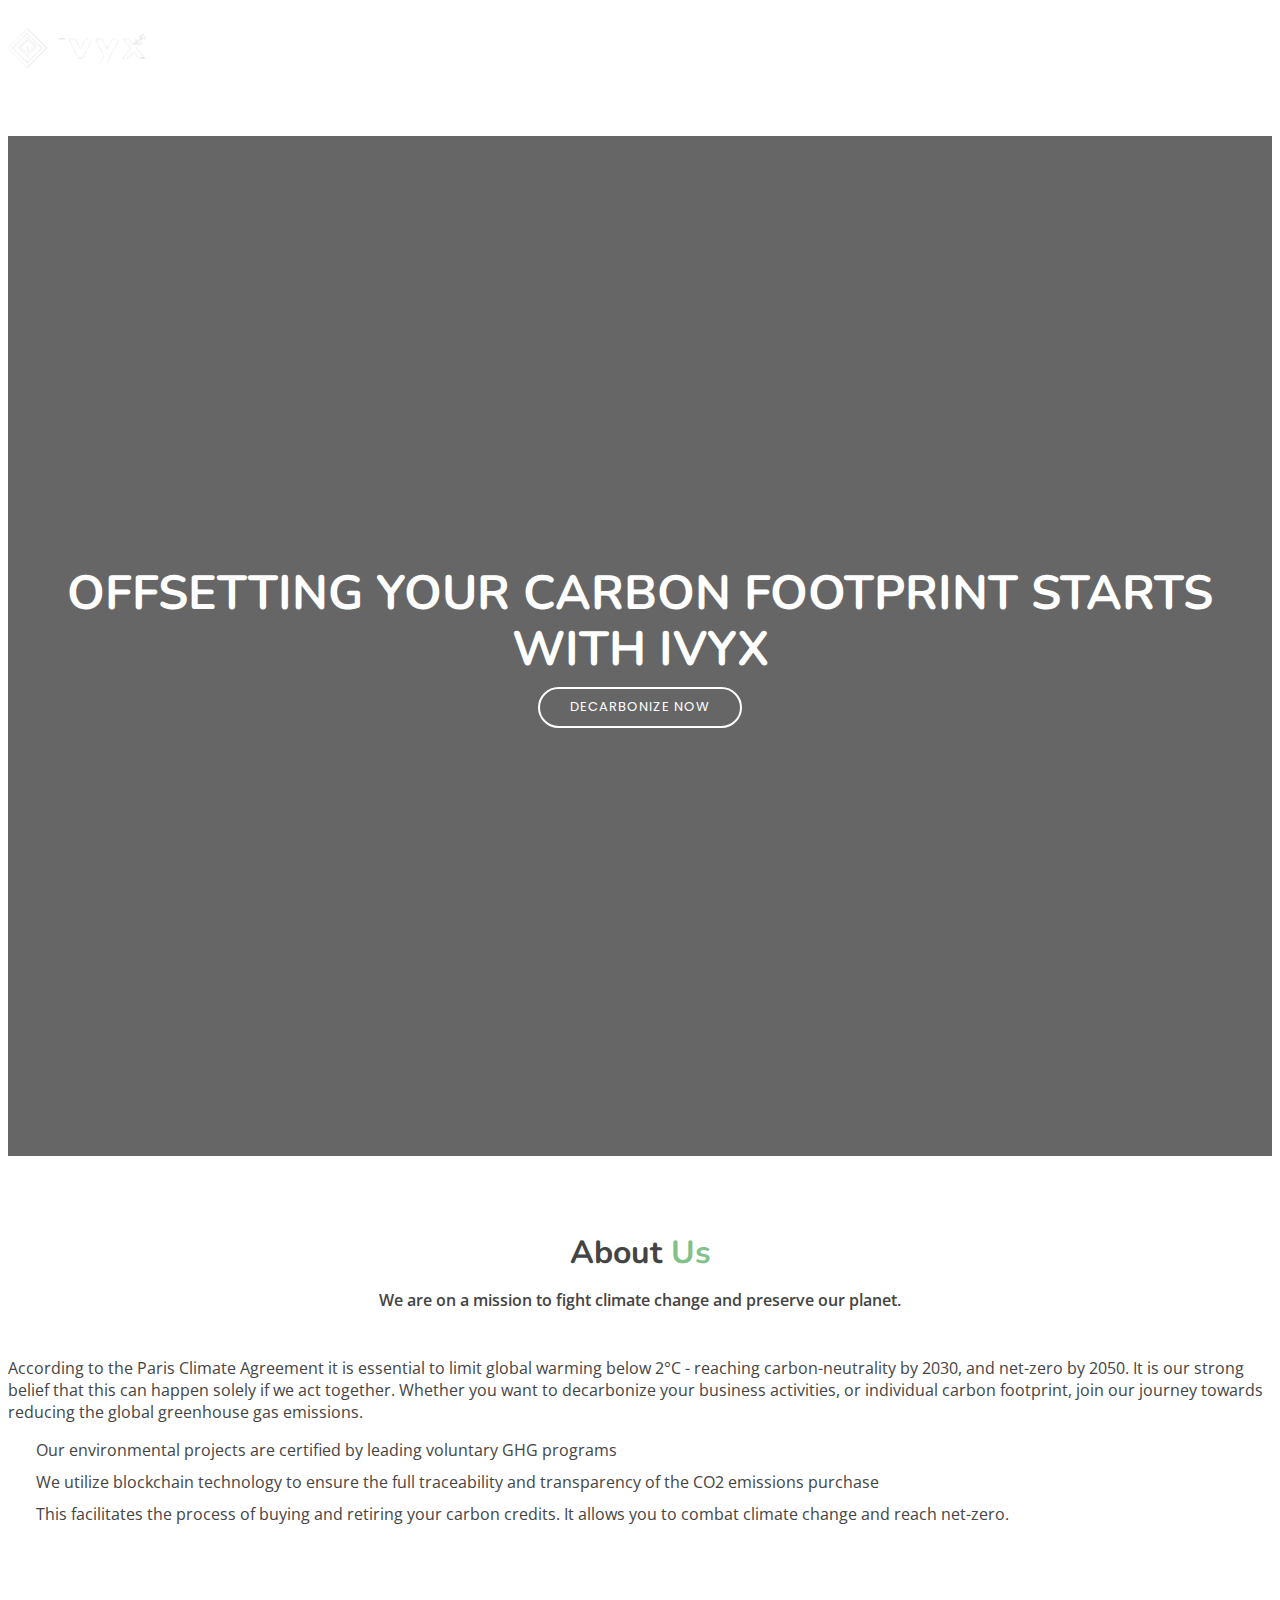
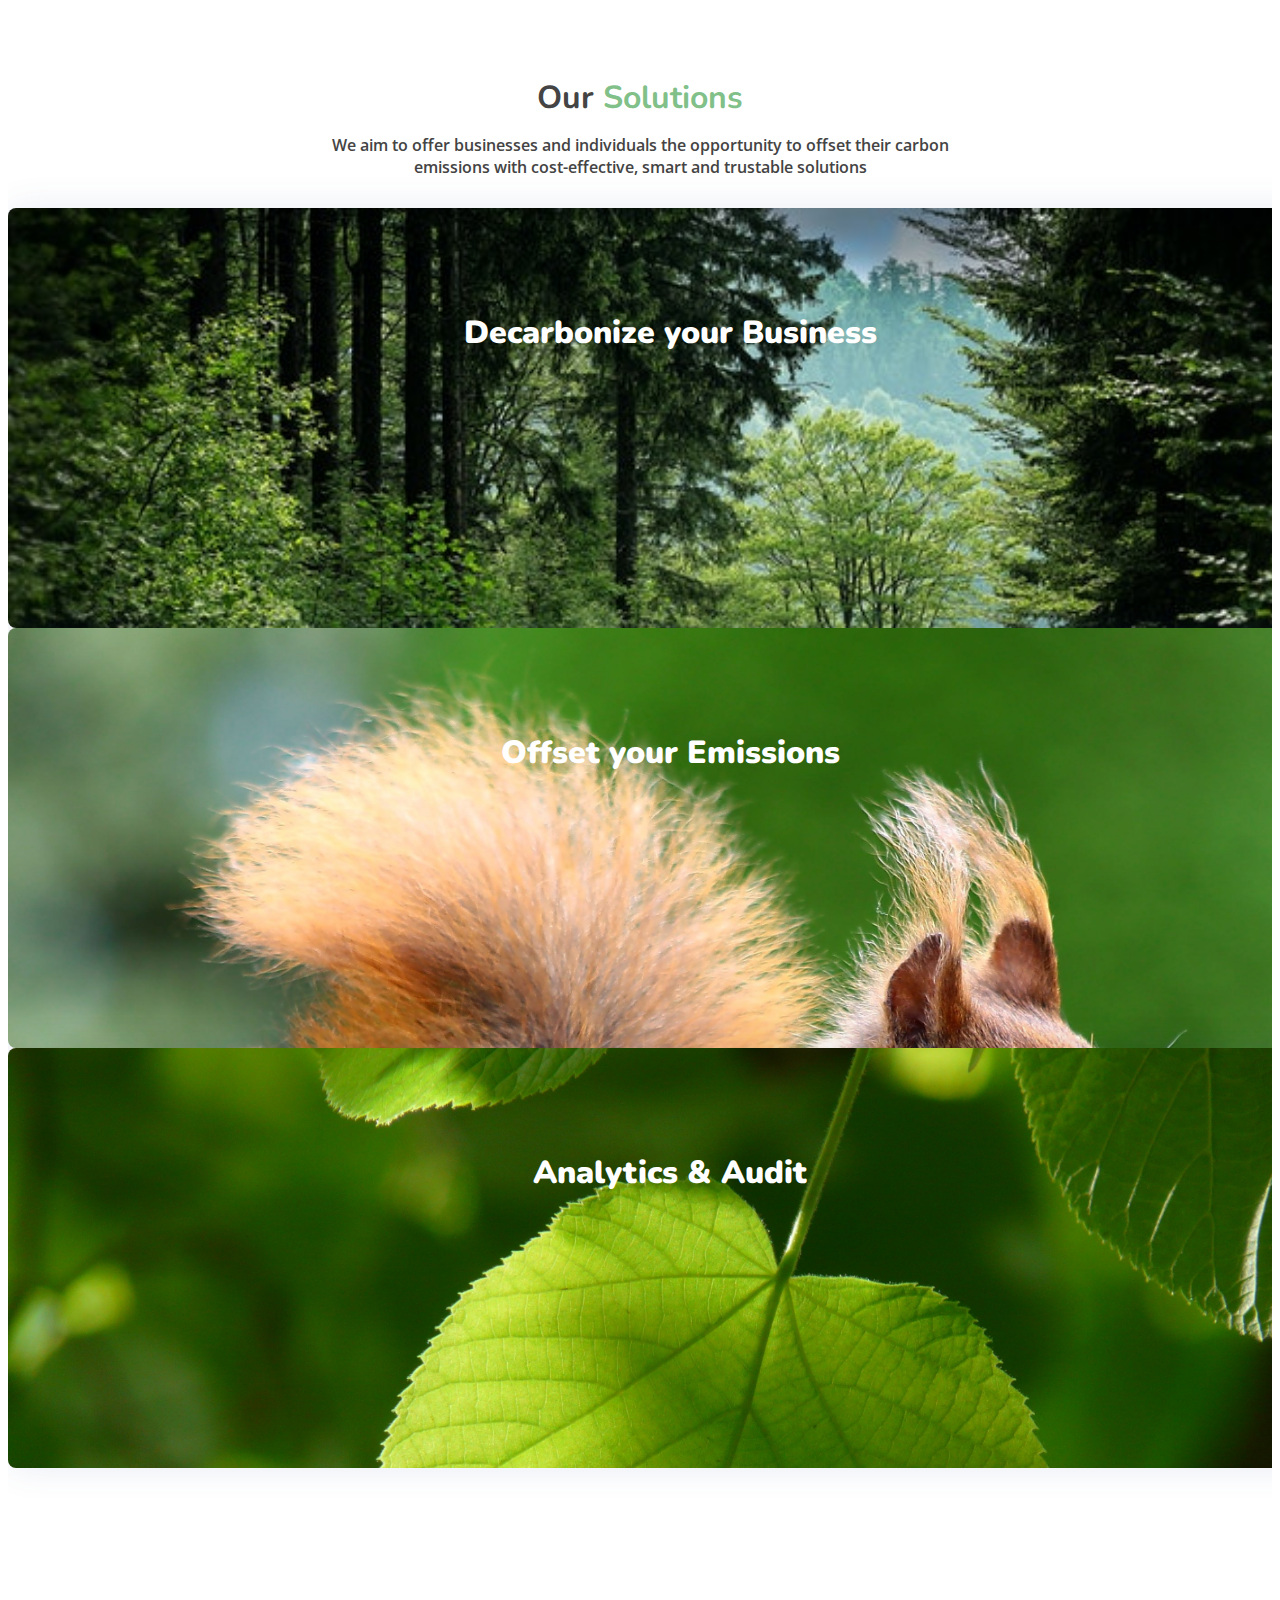
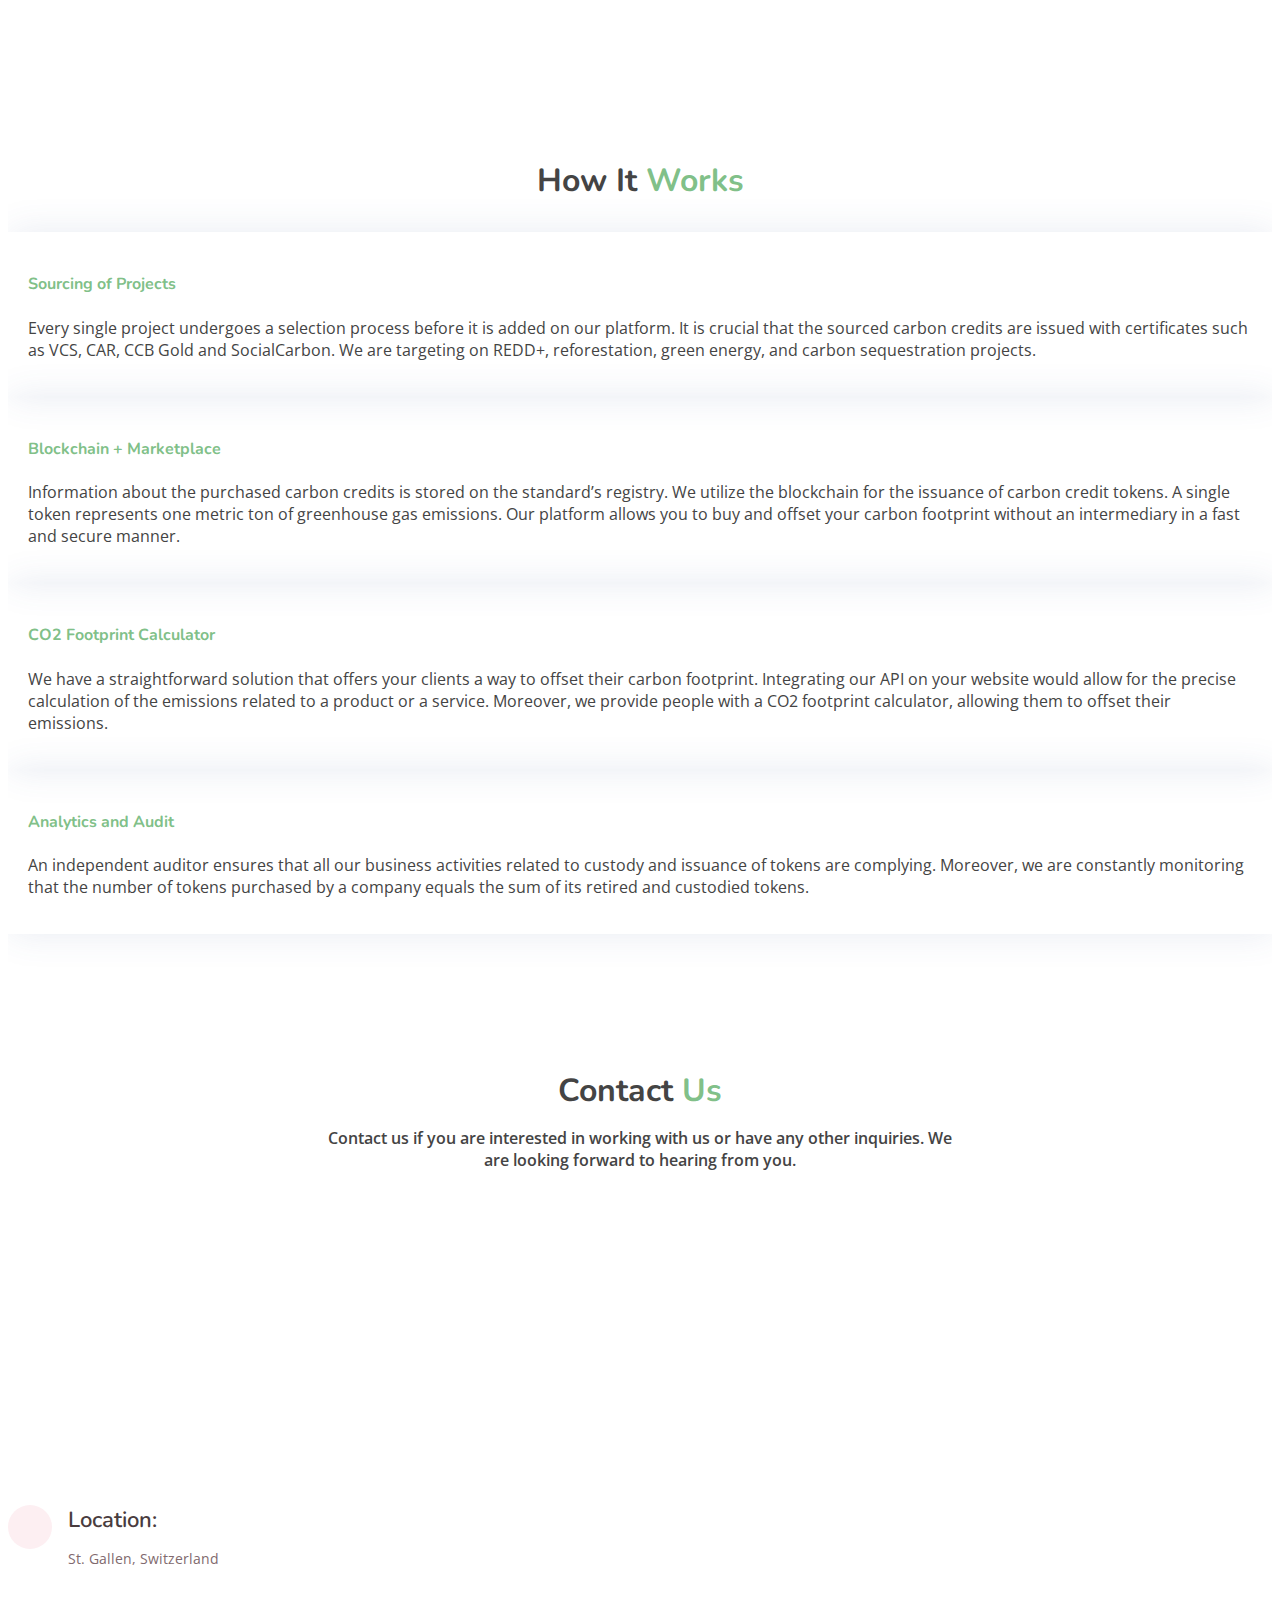
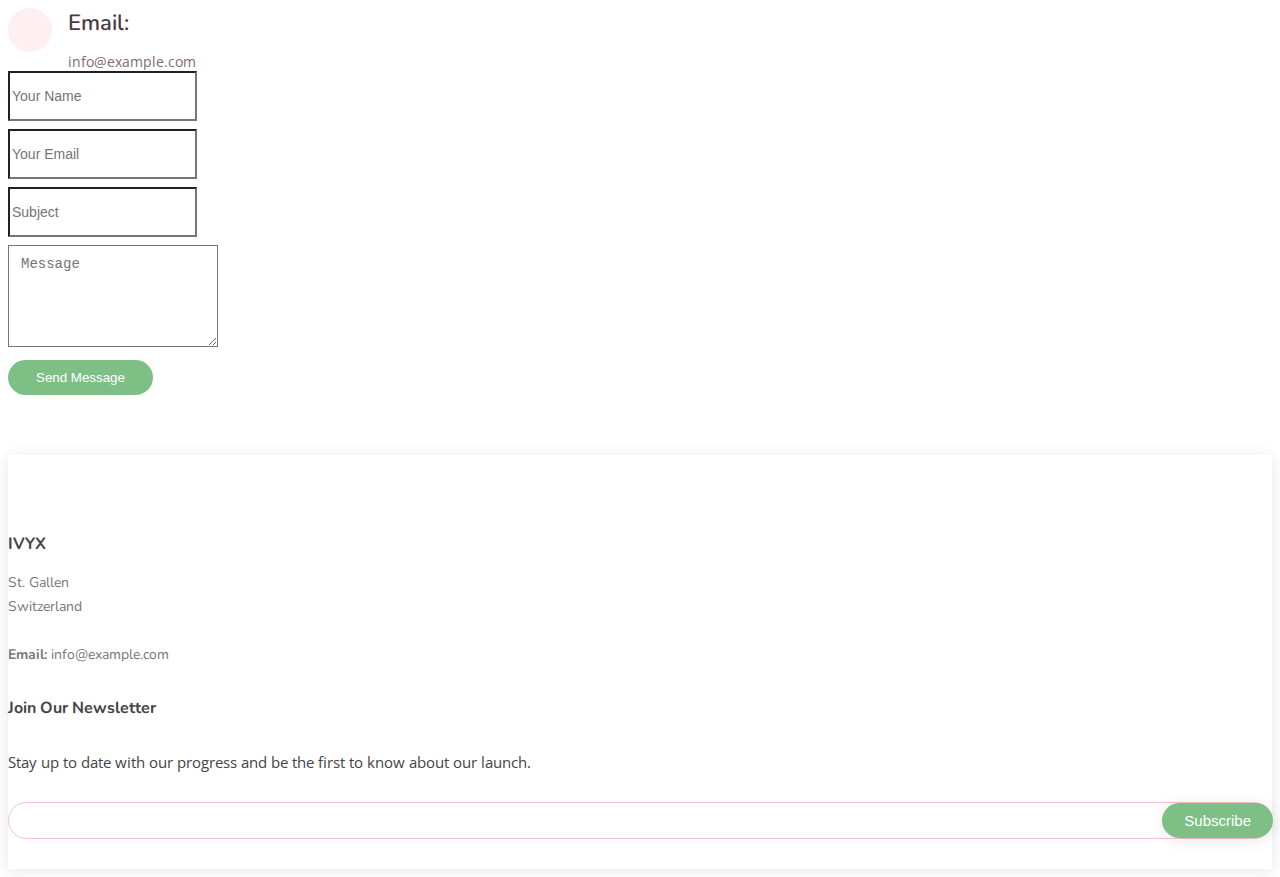
==== commit 1df68b48: "new logo" ====
--- a/index.html
+++ b/index.html
@@ -5,7 +5,7 @@
   <meta charset="utf-8">
   <meta content="width=device-width, initial-scale=1.0" name="viewport">
 
-  <title>Gre3nt - Decarbonize now</title>
+  <title>Ivyx - Decarbonize now</title>
   <meta content="" name="description">
   <meta content="" name="keywords">
 
@@ -15,6 +15,9 @@
 
   <!-- Google Fonts -->
   <link href="https://fonts.googleapis.com/css?family=Open+Sans:300,300i,400,400i,600,600i,700,700i|Nunito:300,300i,400,400i,600,600i,700,700i|Poppins:300,300i,400,400i,500,500i,600,600i,700,700i" rel="stylesheet">
+  <link rel="preconnect" href="https://fonts.googleapis.com">
+  <link rel="preconnect" href="https://fonts.gstatic.com" crossorigin>
+  <link href="https://fonts.googleapis.com/css2?family=Alatsi&family=Plaster&display=swap" rel="stylesheet">
 
   <!-- Vendor CSS Files -->
   <link href="assets/vendor/bootstrap/css/bootstrap.min.css" rel="stylesheet">
@@ -41,16 +44,16 @@
   <header id="header" class="fixed-top ">
     <div class="container d-flex align-items-center justify-content-between">
 
-      <h1 class="logo"><a href="index.html">Gre3nt</a></h1>
+      <!-- <h1 class="logo"><a href="index.html">IVYX</a></h1> -->
       <!-- Uncomment below if you prefer to use an image logo -->
-      <!-- <a href="index.html" class="logo"><img src="assets/img/logo.png" alt="" class="img-fluid"></a>-->
+      <a href="index.html" class="logo"><img src="assets/img/ivyx_logo.png" alt="" class="img-fluid"></a>
 
       <nav id="navbar" class="navbar">
         <ul>
           <li><a class="nav-link scrollto active" href="#hero">Home</a></li>
           <li><a class="nav-link scrollto" href="#about">About Us</a></li>
           <li><a class="nav-link scrollto" href="#services">Solutions</a></li>
-          <li><a class="nav-link scrollto " href="#info">How it works</a></li>
+          <li><a class="nav-link scrollto " href="#features">How it works</a></li>
           <!--<li><a class="nav-link scrollto" href="#team">Team</a></li> -->
         <!--  <li><a href="blog.html">Blog</a></li> -->
          <!-- <li><a href="impressum.html">Impressum</a></li> --> 
@@ -69,7 +72,7 @@
     </video>
     <div class="hero-container">
       
-      <h1>Offsetting your carbon footprint starts with a Gre3nt</h1>
+      <h1>Offsetting your carbon footprint starts with IVYX</h1>
       <a href="#contact" class="btn-get-started scrollto">Decarbonize now</a>
       
     </div>
@@ -82,7 +85,7 @@
       <div class="container">
 
         <div class="section-title">
-          <h3><span>About Us</span></h3>
+          <h3>About <span>Us</span></h3>
           <p>
             We are on a mission to fight climate change and preserve our planet.
           </p>
@@ -172,40 +175,6 @@
       </div>
     </section><!-- End Services Section -->
 
-    <!-- ======= Features Section ======= -->
-    <!--<section id="features" class="features">
-       <div class="container">
-
-         <div class="col">
-           <div class="container">
-             <div class="icon-box">
-               <i class="ri-store-line" style="color: #ffbb2c;"></i>
-               <h3><a href="">Lorem Ipsum</a></h3>
-             </div>
-           </div>
-           <div class="container">
-             <div class="icon-box">
-               <i class="ri-bar-chart-box-line" style="color: #5578ff;"></i>
-               <h3><a href="">Dolor Sitema</a></h3>
-             </div>
-           </div>
-           <div class="col-lg-3 col-md-4 col-6 mt-4 mt-md-0">
-             <div class="icon-box">
-               <i class="ri-leaf-line" style="color: #e80368;"></i>
-               <h3><a href="">Sed perspiciatis</a></h3>
-             </div>
-           </div>
-           <div class="col-lg-3 col-md-4 col-6 mt-4 mt-lg-0">
-             <div class="icon-box">
-               <i class="ri-paint-brush-line" style="color: #e361ff;"></i>
-               <h3><a href="">Magni Dolores</a></h3>
-             </div>
-           </div>
-         </div>
-
-       </div>
-     </section>--><!-- End Features Section -->
-
     <!-- ======= Cta Section ======= -->
     <section id="cta" class="cta  mt-4">
       <div class="container ">
@@ -219,60 +188,68 @@
     </section><!-- End Cta Section -->
 
     <!-- ======= Info Section ======= -->
-    <section id="info" class="info">
+    <section id="features" class="features">
       <div class="container">
 
         <div class="section-title  mt-4">
-
-          <h3>Technology</h3>
-
+          <h3>How It <span>Works</span></h3>
         </div>
 
         <div class="row">
+          <div class=" col-md-6 col-lg-6 d-flex align-items-stretch mb-5 mt-4 mb-lg-0">
+            <div class="icon-box">
+              <div>
+                <h4 class="title"><a href="">Sourcing of Projects</a></h4>
+                <p class="description">
+                  Every single project undergoes a selection process before it is added on our platform.
+                  It is crucial that the sourced carbon credits are issued with certificates such as VCS, CAR,
+                  CCB Gold and SocialCarbon. We are targeting on REDD+, reforestation, green energy, and carbon
+                  sequestration projects.
+                </p>
+              </div>
+
+            </div>
+          </div>
+
           <div class="col-md-6 col-lg-6 d-flex align-items-stretch mb-5 mt-4 mb-lg-0">
-            <div class="">
-              <h4 class="title"><a href="">Sourcing of Projects</a></h4>
-              <p class="description">
-                Every single project undergoes a selection process before it is added on our platform.
-                It is crucial that the sourced carbon credits are issued with certificates such as VCS, CAR,
-                CCB Gold and SocialCarbon. We are targeting on REDD+, reforestation, green energy, and carbon
-                sequestration projects.
-              </p>
-            </div>
+            <div class="icon-box">
+              <div>
+                <h4 class="title"><a href="">Blockchain + Marketplace</a></h4>
+                <p class="description">
+                  Information about the purchased carbon credits is stored on the standard’s registry. We utilize the
+                  blockchain for the issuance of carbon credit tokens. A single token represents one metric ton of
+                  greenhouse gas emissions. Our platform allows you to buy and offset your carbon footprint without an
+                  intermediary in a fast and secure manner.
+                </p>
+              </div>
+            </div>
+
           </div>
 
           <div class="col-md-6 col-lg-6 d-flex align-items-stretch mb-5 mt-4 mb-lg-0">
-            <div class="">
-              <h4 class="title"><a href="">Blockchain + Marketplace</a></h4>
-              <p class="description">
-                Information about the purchased carbon credits is stored on the standard’s registry. We utilize the
-                blockchain for the issuance of carbon credit tokens. A single token represents one metric ton of
-                greenhouse gas emissions. Our platform allows you to buy and offset your carbon footprint without an
-                intermediary in a fast and secure manner.
-              </p>
+            <div class="icon-box">
+              <div>
+                <h4 class="title"><a href="">CO2 Footprint Calculator</a></h4>
+                <p class="description">
+                  We have a straightforward solution that offers your clients a way to offset their carbon footprint.
+                  Integrating our API on your website would allow for the precise calculation of the emissions related
+                  to a product or a service. Moreover, we provide people with a CO2 footprint calculator, allowing them
+                  to offset their emissions.
+                </p>
+              </div>
             </div>
           </div>
 
           <div class="col-md-6 col-lg-6 d-flex align-items-stretch mb-5 mt-4 mb-lg-0">
-            <div class="">
-              <h4 class="title"><a href="">CO2 Footprint Calculator</a></h4>
-              <p class="description">
-                We have a straightforward solution that offers your clients a way to offset their carbon footprint.
-                Integrating our API on your website would allow for the precise calculation of the emissions related
-                to a product or a service. Moreover, we provide people with a CO2 footprint calculator, allowing them
-                to offset their emissions.
-              </p>
-            </div>
-          </div>
-
-          <div class="col-md-6 col-lg-6 d-flex align-items-stretch mb-5 mt-4 mb-lg-0">
-            <div class="">
-              <h4 class="title"><a href="">Analytics and Audit</a></h4>
-              <p class="description">
-                An independent auditor ensures that all our business activities related to custody and issuance of
-                tokens are complying. Moreover, we are constantly monitoring that the number of tokens purchased by a
-                company equals the sum of its retired and custodied tokens.
-              </p>
+            <div class="icon-box">
+              <div>
+                <h4 class="title"><a href="">Analytics and Audit</a></h4>
+                <p class="description">
+                  An independent auditor ensures that all our business activities related to custody and issuance of
+                  tokens are complying. Moreover, we are constantly monitoring that the number of tokens purchased by a
+                  company equals the sum of its retired and custodied tokens.
+                </p>
+              </div>
             </div>
           </div>
 
@@ -646,7 +623,7 @@
         <div class="row">
 
           <div class="col-lg-3 col-md-6 footer-contact">
-            <h3>GreenStep</h3>
+            <h3>IVYX</h3>
             <p>
               St. Gallen <br>
               Switzerland <br><br>
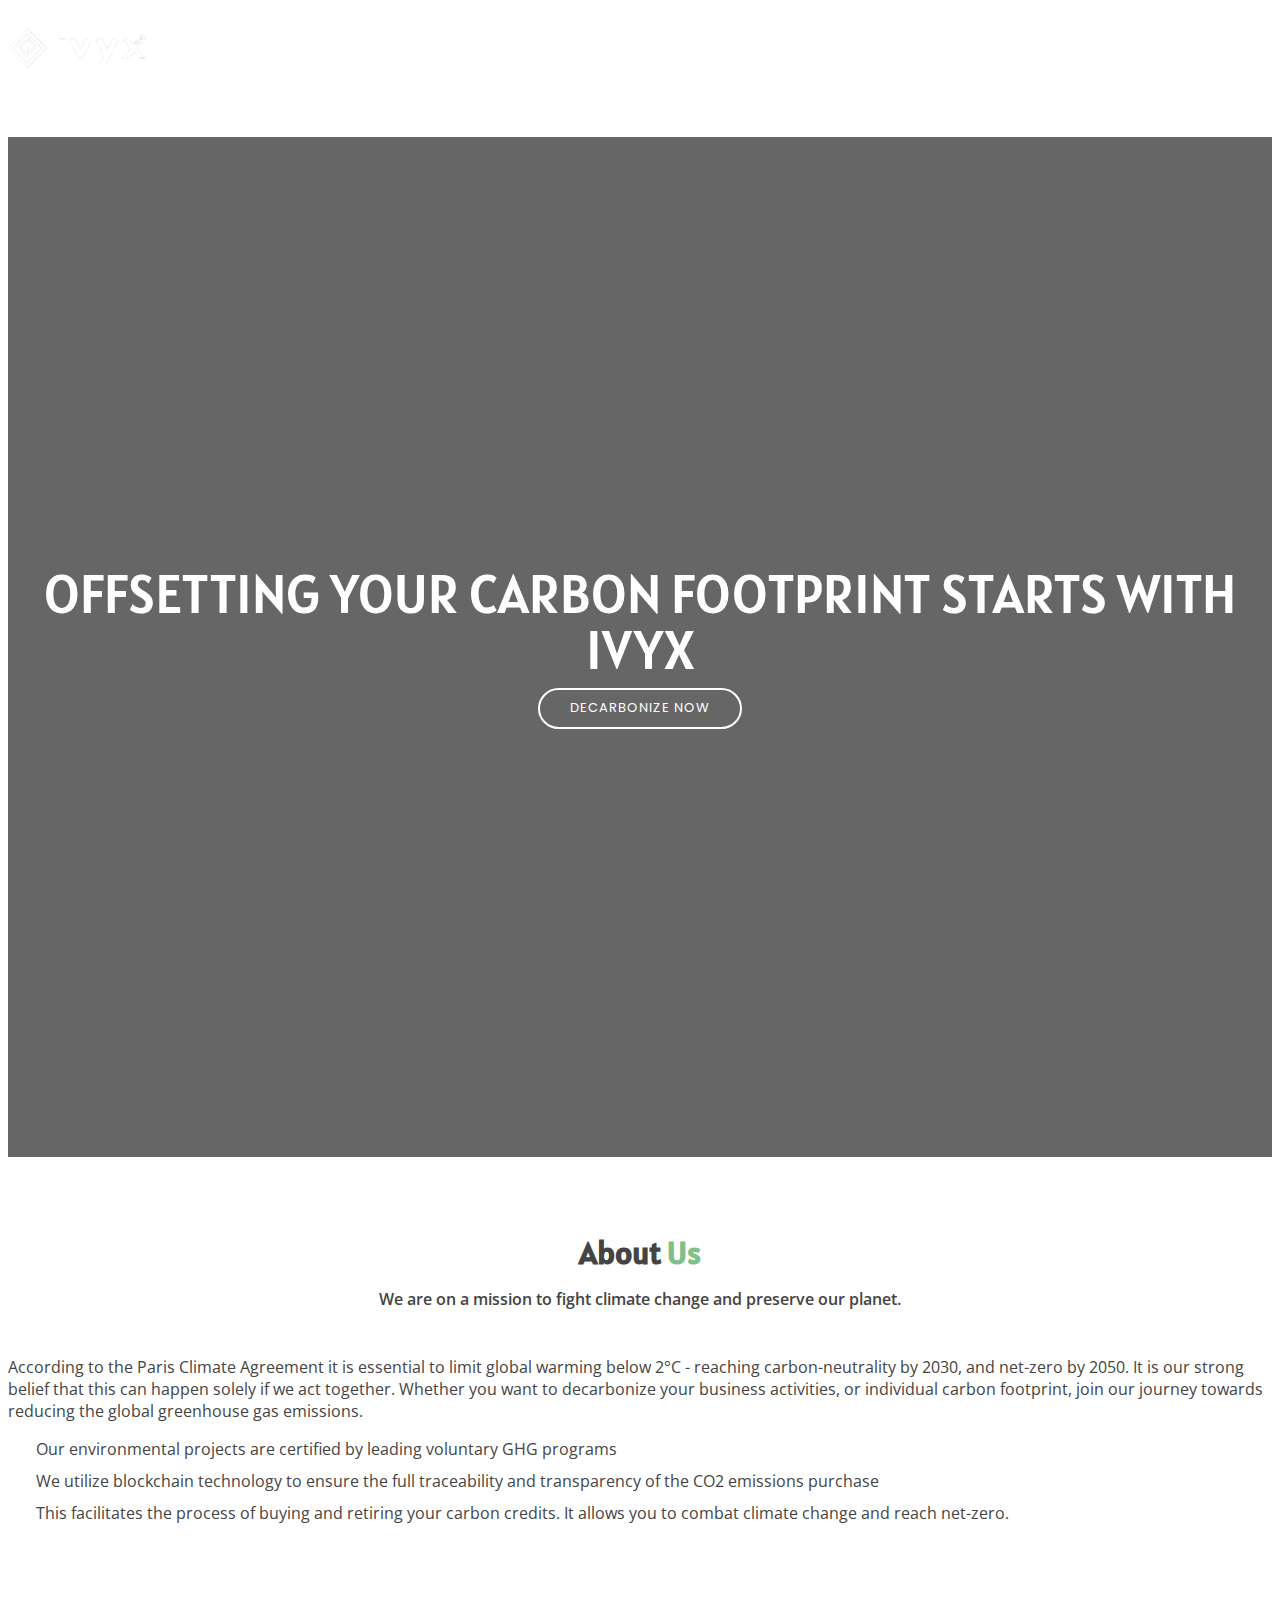
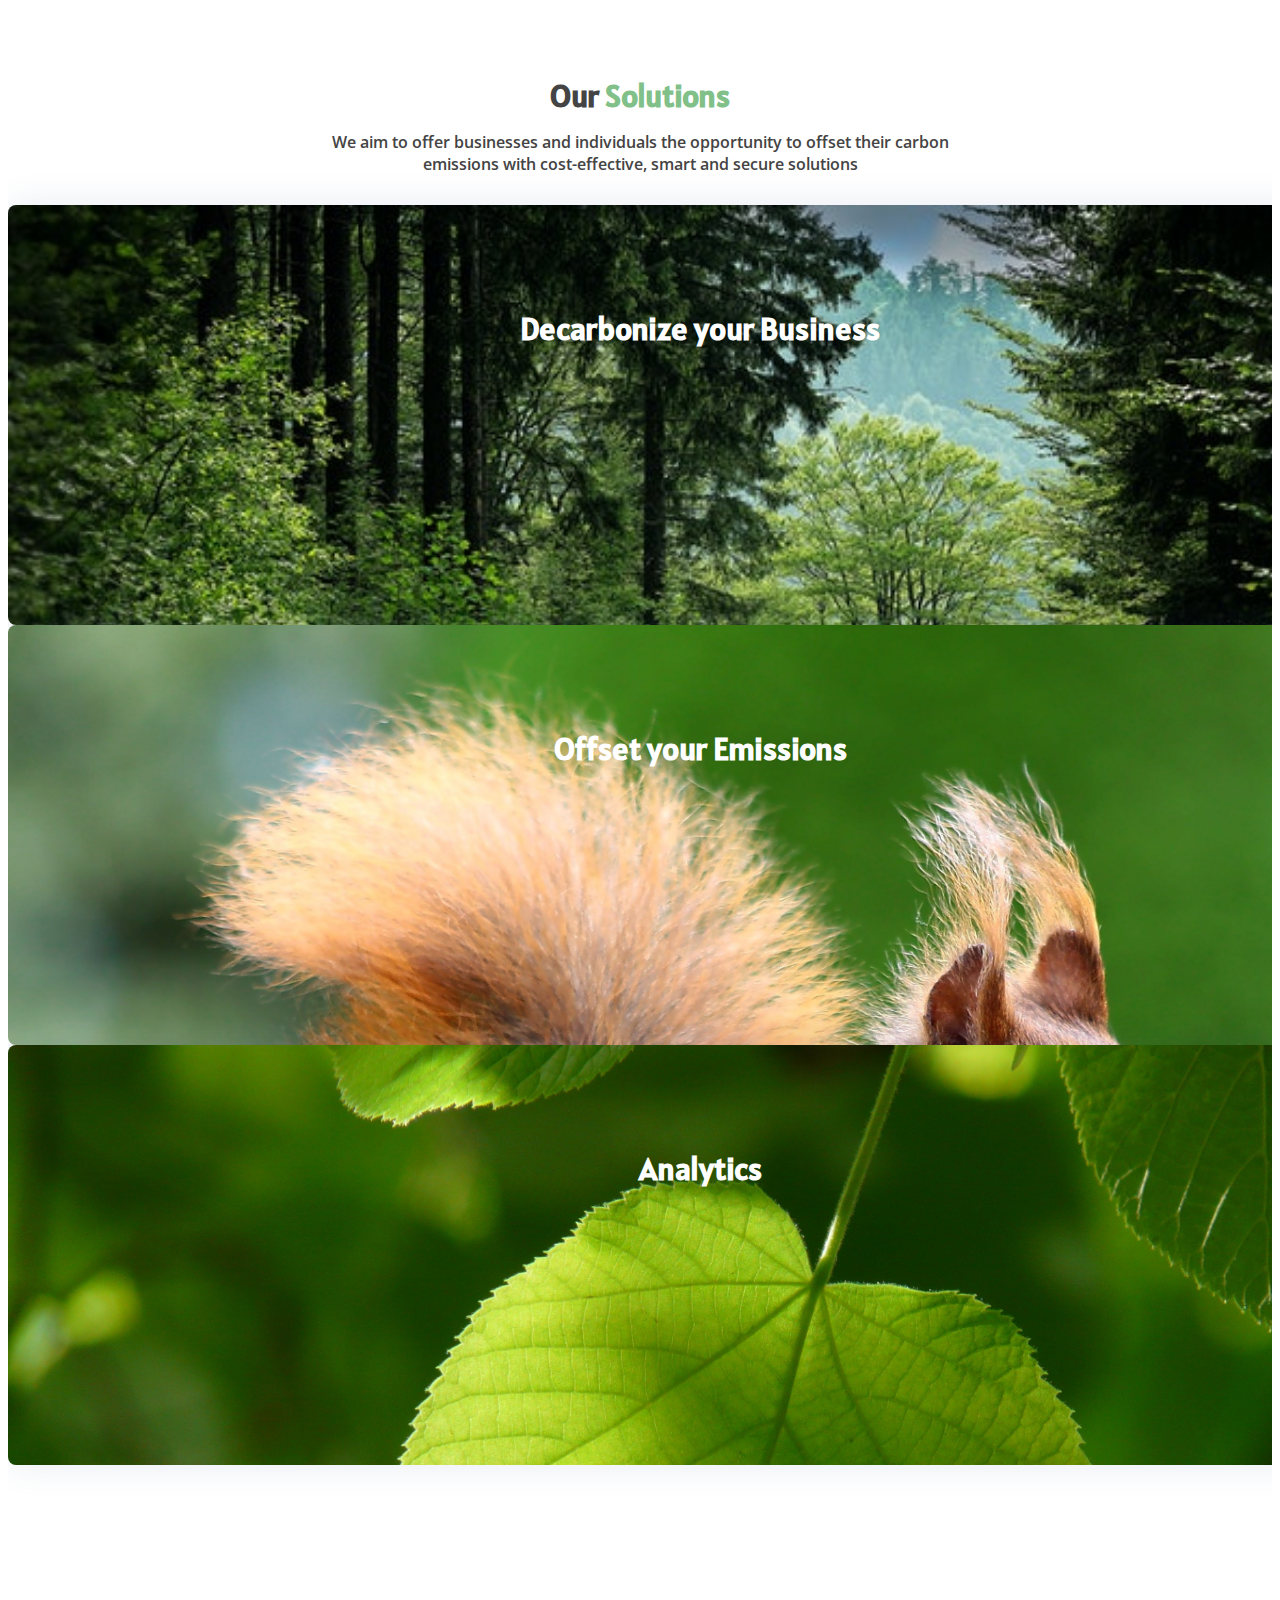
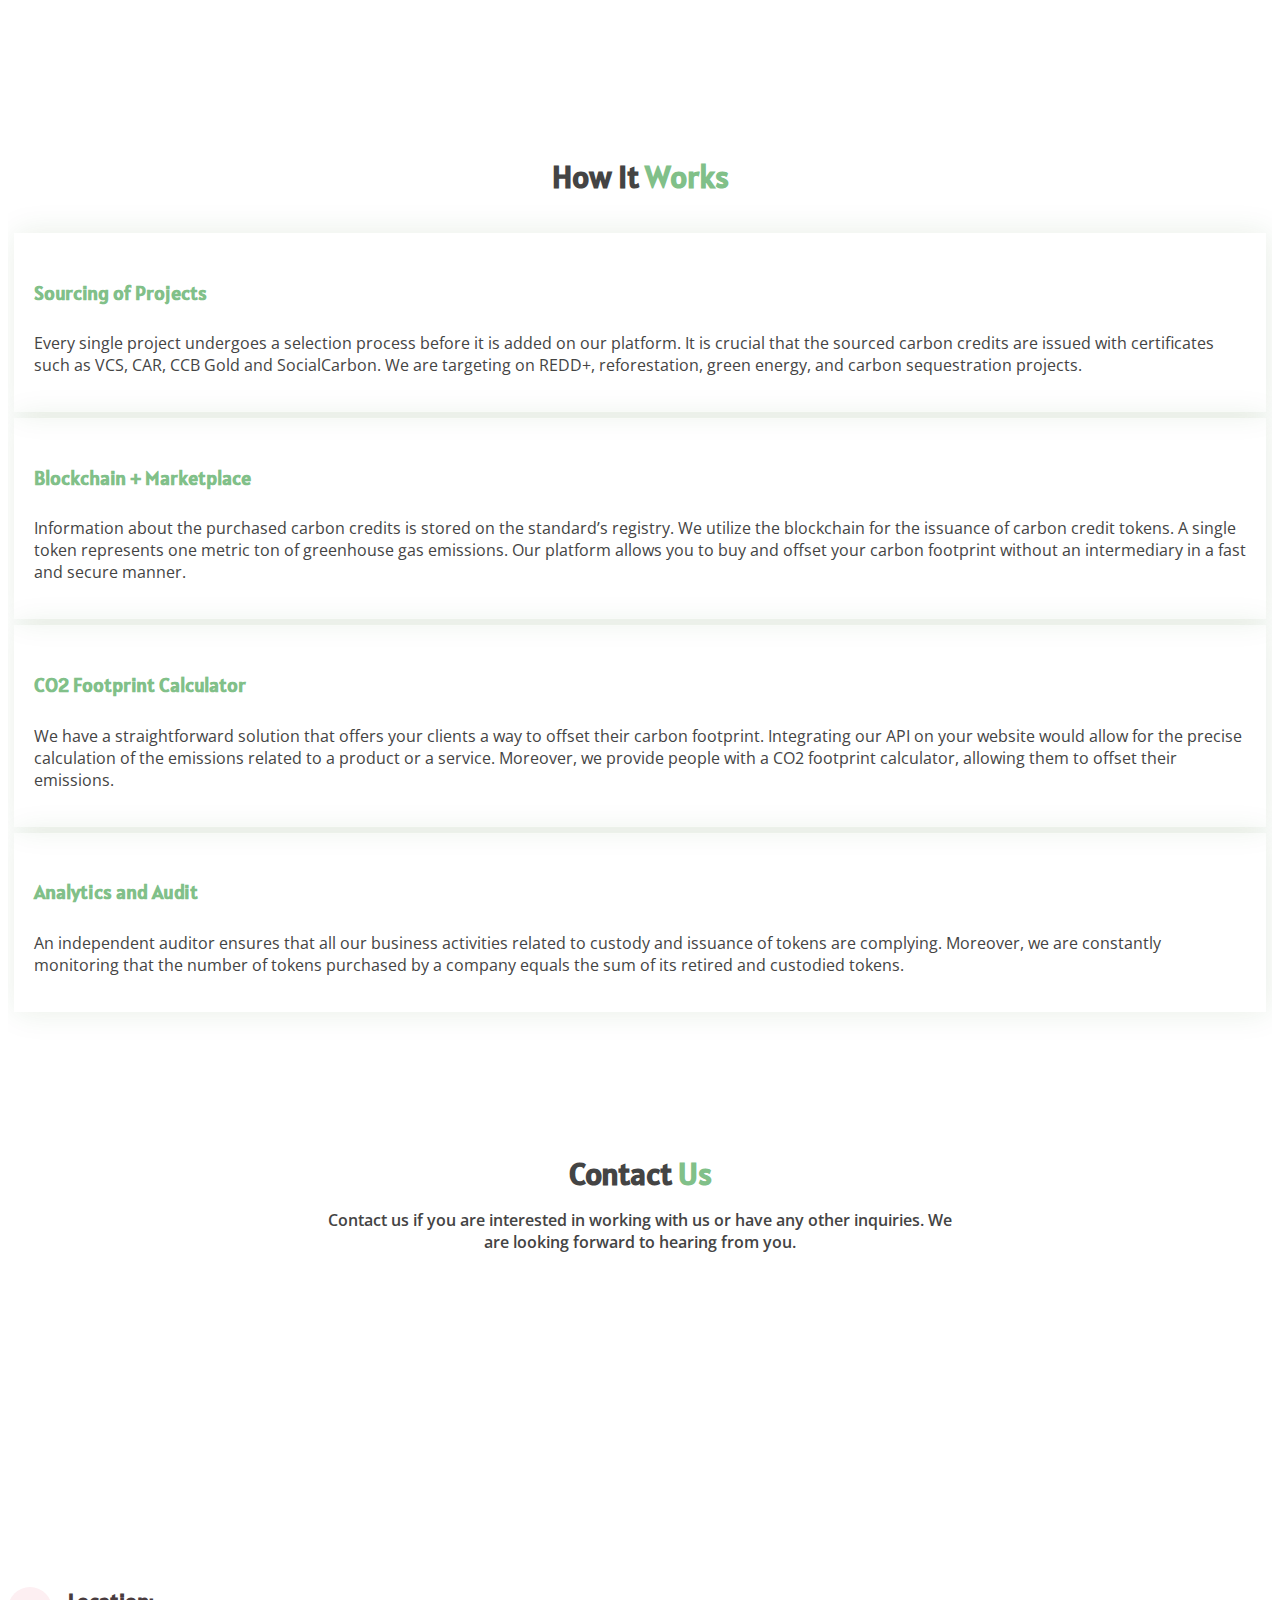
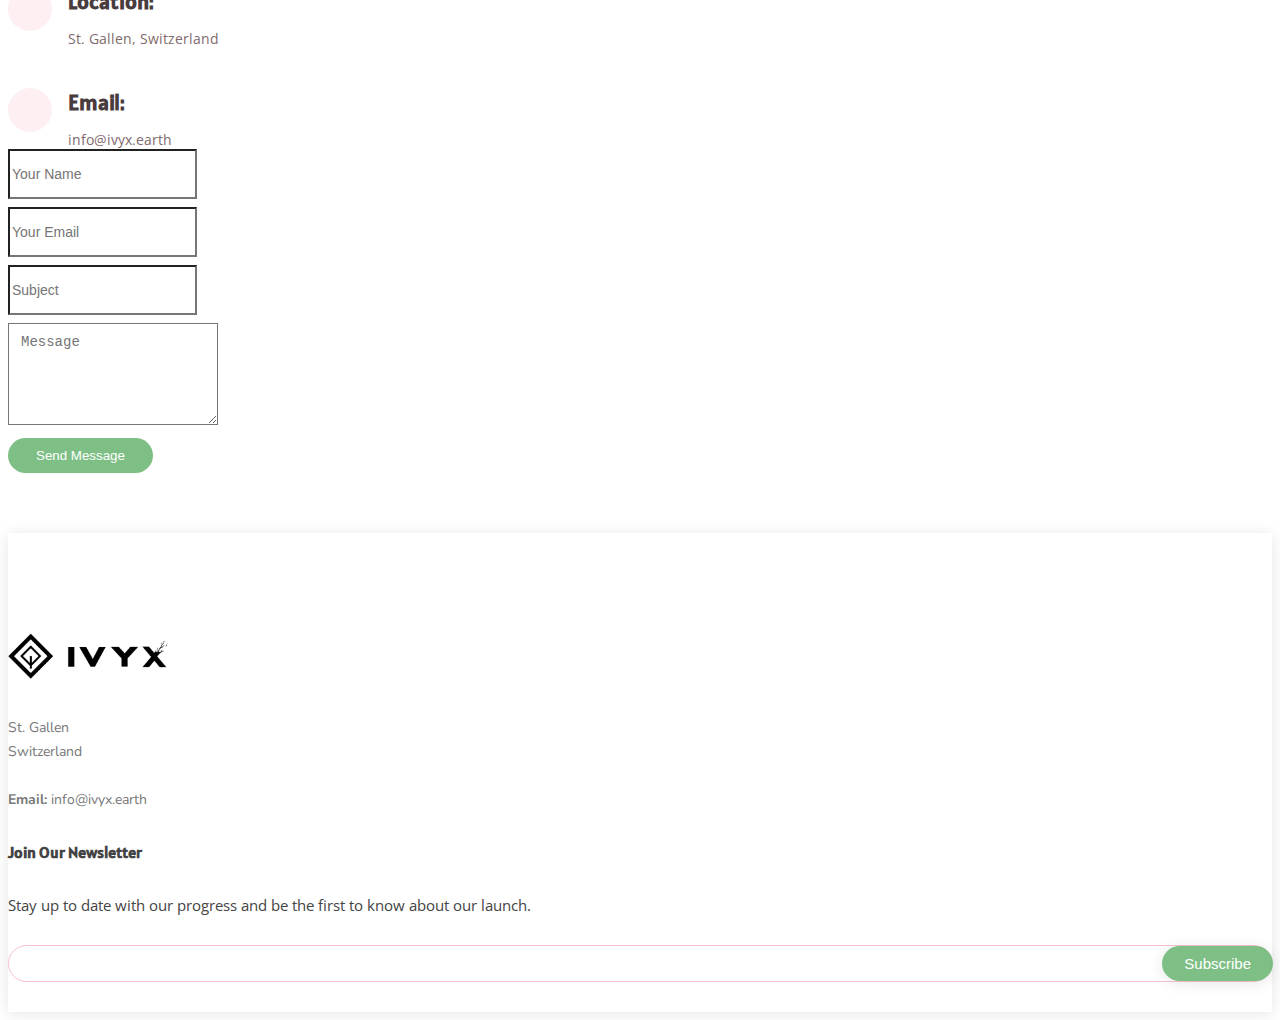
==== commit 18593572: "some upgrades" ====
--- a/index.html
+++ b/index.html
@@ -127,7 +127,7 @@
           <h3>Our <span>Solutions</span></h3>
           <p>
             We aim to offer businesses and individuals the opportunity to offset their carbon emissions with
-            cost-effective, smart and trustable solutions
+            cost-effective, smart and secure solutions
           </p>
         </div>
 
@@ -160,7 +160,7 @@
           <div class="col-md-6 col-lg-4 d-flex align-items-stretch mb-5 mb-lg-0">
             <div class="icon-box bg-leaf">
               <div class="icon"><i class="bx bx-check-shield"></i></div>
-              <h4 class="title"><a href="">Analytics & Audit</a></h4>
+              <h4 class="title"><a href="">Analytics</a></h4>
               <p class="description">
                 Allowing you to buy and retire carbon credits in a fast and easy manner is not enough for us. To
                 eliminate the problems of double spending and fraud, we develop custom-made analytical and auditing
@@ -568,7 +568,7 @@
               <div class="email">
                 <i class="bi bi-envelope"></i>
                 <h4>Email:</h4>
-                <p>info@example.com</p>
+                <p>info@ivyx.earth</p>
               </div>
 
               <!--<div class="phone">
@@ -623,12 +623,13 @@
         <div class="row">
 
           <div class="col-lg-3 col-md-6 footer-contact">
-            <h3>IVYX</h3>
+
+            <a href="index.html" class="logo"><img src="assets/img/logo_dark.png" alt="" class="img-fluid"></a>
             <p>
               St. Gallen <br>
               Switzerland <br><br>
               <!--<strong>Phone:</strong> +1 5589 55488 55<br>-->
-              <strong>Email:</strong> info@example.com<br>
+              <strong>Email:</strong> info@ivyx.earth<br>
             </p>
           </div>
 
--- a/assets/css/style.css
+++ b/assets/css/style.css
@@ -3,6 +3,8 @@
 * Template URL: https://bootstrapmade.com/tempo-free-onepage-bootstrap-theme/
 * Author: BootstrapMade.com
 * License: https://bootstrapmade.com/license/
+
+* Main color: #27AD73
 */
 
 /*--------------------------------------------------------------
@@ -24,7 +26,7 @@
 }
 
 h1, h2, h3, h4, h5, h6 {
-  font-family: "Nunito", sans-serif;
+  font-family: "Alatsi", "Open Sans", sans-serif;
 }
 
 /*--------------------------------------------------------------
@@ -66,10 +68,11 @@
   padding: 20px 0;
 }
 #header .logo {
-  font-size: 30px;
+  font-size: 36px;
   margin: 0;
   padding: 0;
   line-height: 1;
+  font-family: 'Plaster', cursive;
   font-weight: 600;
   letter-spacing: 1px;
   text-transform: uppercase;
@@ -94,7 +97,7 @@
 # Navigation Menu
 --------------------------------------------------------------*/
 /**
-* Desktop Navigation 
+* Desktop Navigation
 */
 .navbar {
   padding: 0;
@@ -205,7 +208,7 @@
 }
 
 /**
-* Mobile Navigation 
+* Mobile Navigation
 */
 .mobile-nav-toggle {
   color: #fff;
@@ -354,11 +357,14 @@
 }
 #hero h1 {
   margin: 0 0 10px 0;
-  font-size: 48px;
-  font-weight: 700;
+  font-size: 54px;
+  font-weight: 500;
   line-height: 56px;
   text-transform: uppercase;
   color: #fff;
+}
+#hero h1 span{
+  font-family: 'Plaster', sans-serif;
 }
 #hero h2 {
   color: #eee;
@@ -515,7 +521,7 @@
 }
 .services .icon-box {
   height: 300px;
-  padding: 60px 30px;
+  padding: 60px 60px;
   position: relative;
   overflow: hidden;
   background-color: #fff;
@@ -600,20 +606,18 @@
   display: flex;
   align-items: center;
   padding: 20px;
+  margin: 6px;
   transition: ease-in-out 0.3s;
-  box-shadow: 2px 0 35px 0 rgba(68, 88, 144, 0.12);
+  box-shadow: 2px 0 30px 0 rgba(29, 90, 24, 0.1);
 }
 .features .icon-box i {
   font-size: 32px;
   padding-right: 10px;
   line-height: 1;
 }
-.features .icon-box h3 {
+.features .icon-box h4 {
   font-weight: 700;
-  margin: 0;
-  padding: 0;
-  line-height: 1;
-  font-size: 16px;
+  font-size: 20px;
 }
 .features .icon-box h3 a {
   color: #493c3e;
@@ -1625,8 +1629,14 @@
   padding: 60px 0 30px 0;
   background: #fff;
 }
+#footer .footer-top h3 {
+  font-family: 'Plaster', sans-serif;
+}
 #footer .footer-top .footer-contact {
   margin-bottom: 30px;
+}
+#footer .footer-top .footer-contact a img{
+  width: 160px;
 }
 #footer .footer-top .footer-contact h4 {
   font-size: 22px;
